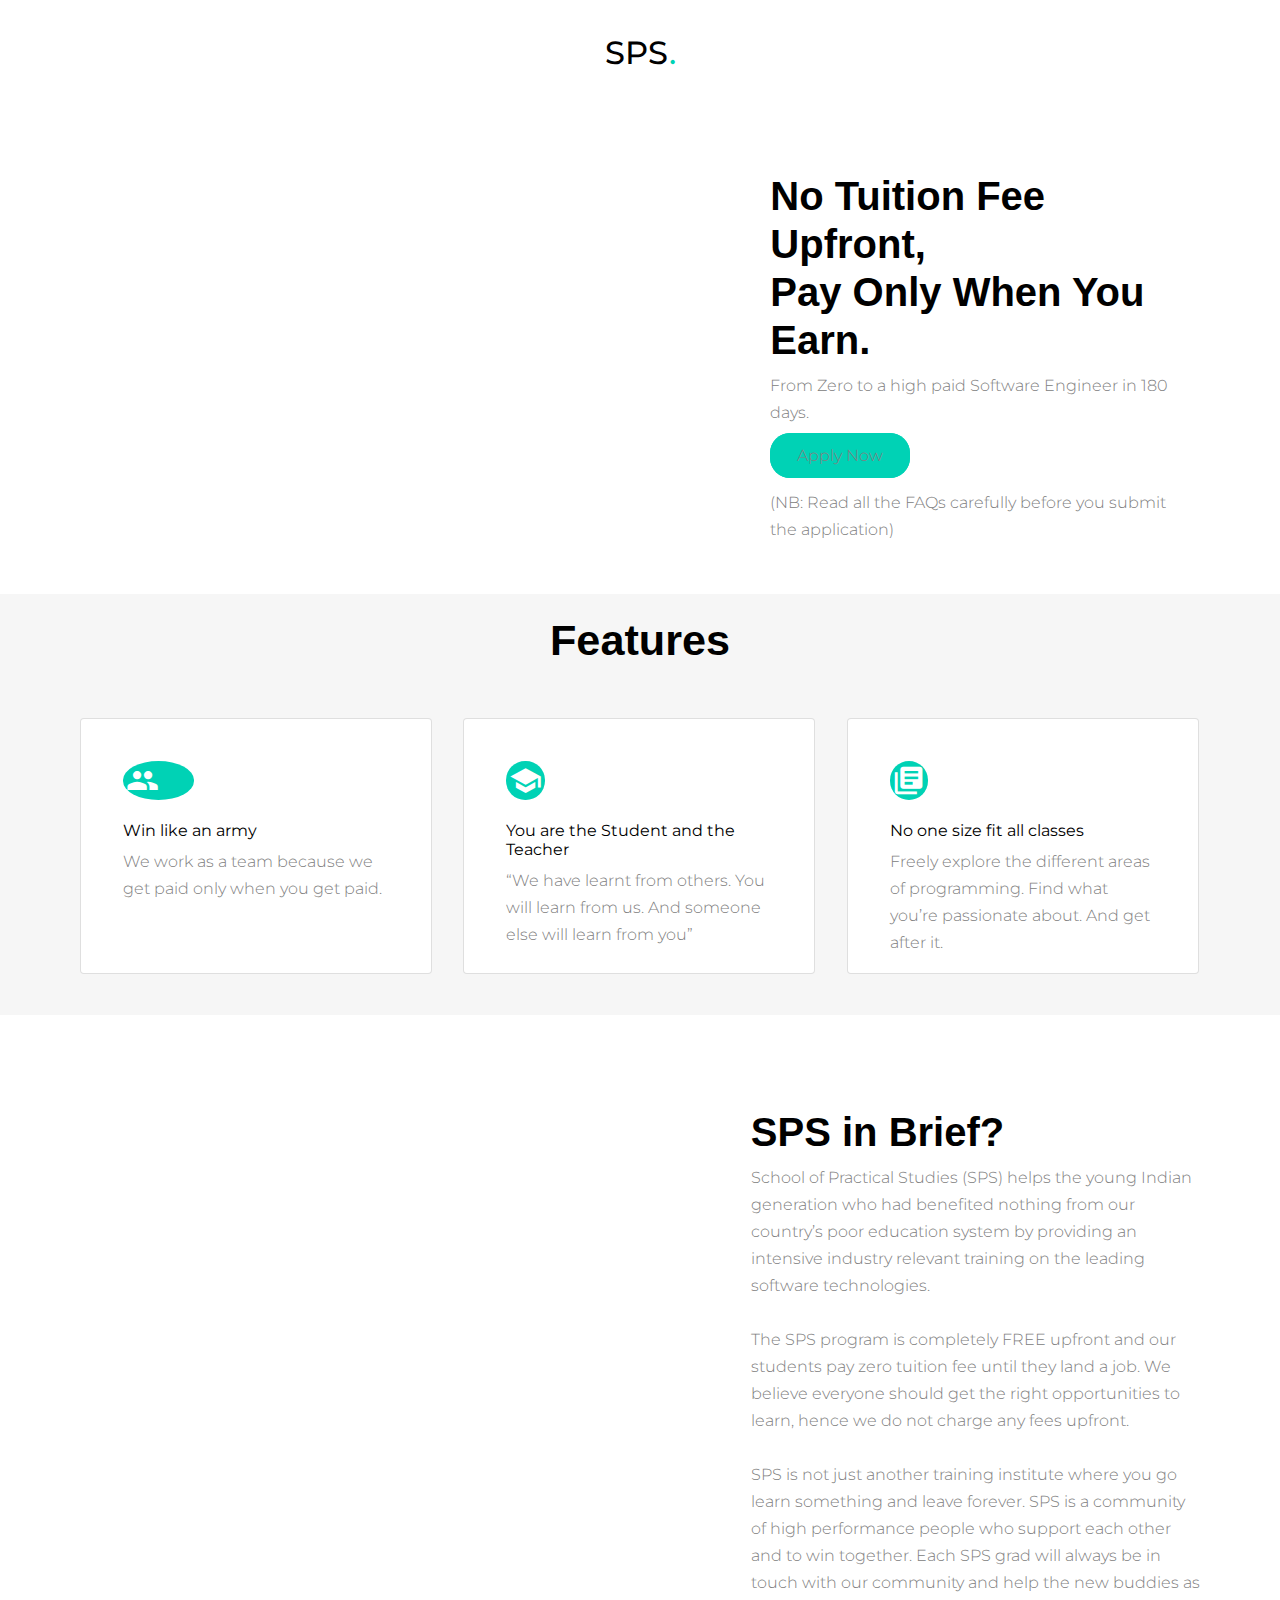
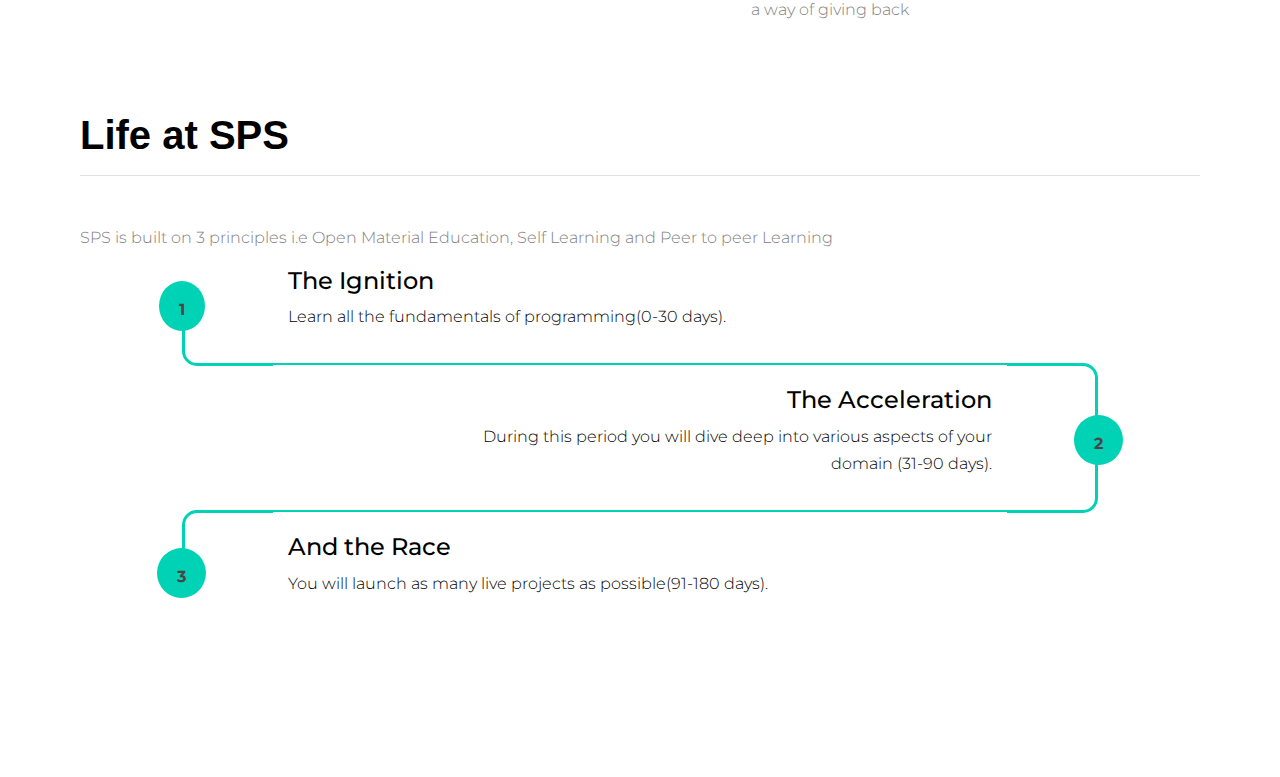
==== index.html @ afde2799 "fourth commit" ====
<!DOCTYPE html>
<html lang="en">

<head>
  <meta charset="UTF-8" />
  <meta http-equiv="X-UA-Compatible" content="IE=edge" />
  <meta name="viewport" content="width=device-width, initial-scale=1.0" />
  <title>Document</title>
  <!-- google font -->
  <link href="https://fonts.googleapis.com/icon?family=Material+Icons" rel="stylesheet" />
<!-- bootstrap 4 -->
<link rel="stylesheet" href="https://maxcdn.bootstrapcdn.com/bootstrap/4.0.0/css/bootstrap.min.css" integrity="sha384-Gn5384xqQ1aoWXA+058RXPxPg6fy4IWvTNh0E263XmFcJlSAwiGgFAW/dAiS6JXm" crossorigin="anonymous">
  <!-- bootstrap -->
  <link href="https://cdn.jsdelivr.net/npm/bootstrap@5.1.1/dist/css/bootstrap.min.css" rel="stylesheet"
    integrity="sha384-F3w7mX95PdgyTmZZMECAngseQB83DfGTowi0iMjiWaeVhAn4FJkqJByhZMI3AhiU" crossorigin="anonymous" />
  <!-- css -->
  <link rel="stylesheet" href="styles.css" />
</head>

<body>



  <div class="container">
    <div class="row first_section">

      <div class="col-12">
        <h2>SPS<span class="sps_span">.</span></h2>
      </div>
    </div>

    <div class="row">

      <div class="col-lg-7">
        <div class="video_frame">
          <iframe class="responsive-iframe" src="https://www.youtube.com/embed/I9QGnNvrmoY" title="YouTube video player" frameborder="0" allow="accelerometer; autoplay; clipboard-write; encrypted-media; gyroscope; picture-in-picture" allowfullscreen></iframe>
        </div>
         
      </div>
    
        <div class="col-lg-5 apply">
          <h1><b>No Tuition Fee Upfront,</b><br /><b>Pay Only When You Earn.</b></h1>
          <p>From Zero to a high paid Software Engineer in 180 days.</p>
          <a class="apply_button">Apply Now</a>
          <p class="bottomp">(NB: Read all the FAQs carefully before you
            submit the application)</p>
        </div>
    
    </div>


  </div>

  <!-- featuer-section -->
  <div id="featuer-section">

<div class="container">
<div class="row">

<div class="col-12">
  <h1 class="feature-head"><b>Features</b></h1>
</div>
</div>

<div class="row">

  <div class="col-md-6 col-lg-4 card-container">
    <div class="card">
      <div class="card-body">
        <div class="features-icon">
          <i class="material-icons"> groups</i>
            </div>
        <h6 class="card-subtitle mb-2 ">Win like an army</h6>
        <p class="card-text">We work as a team because we get paid only when you get paid.</p>
      
      </div>
    </div>
  </div>

  <div class="col-md-6 col-lg-4 card-container">
    <div class="card">
      <div class="card-body">
        <div class="features-icon">
          <i class="material-icons"> school</i>
            </div>
       
            <h6 class="card-subtitle mb-2 ">You are the Student and the Teacher</h6>
        <p class="card-text">“We have learnt from others. You will learn from us. And someone else will learn from you”</p>
      
      </div>
    </div>
  </div>

  <div class="col-md-6 col-lg-4 card-container">
    <div class="card">
      <div class="card-body">
        <div class="features-icon">
          <i class="material-icons"> library_books</i>
            </div>
            <h6 class="card-subtitle mb-2 ">No one size fit all classes</h6>
        <p class="card-text">Freely explore the different areas of programming. Find what you’re passionate about. And get after it.</p>
  
      </div>
    </div>
  </div>
  

</div>

</div>

  </div>



  <!-- feature big -->
  <div class="feature-big">
    <div class="container">
      <div class="row">

      <div class="col-lg-7">
       <div class="video_frame_2">
        <iframe class="responsive-iframe_2" src="https://www.youtube.com/embed/ckub1RSlhic" title="YouTube video player" frameborder="0" allow="accelerometer; autoplay; clipboard-write; encrypted-media; gyroscope; picture-in-picture" allowfullscreen></iframe>
       </div>
        </div>

        <div class="col-lg-5 ps-lg-5 ms-auto mt-md-5 sps_in_brief">
          <h1><b>SPS in Brief?</b></h1>
          <p>School of Practical Studies (SPS) helps the young Indian generation who had benefited nothing from our country’s poor education system by providing an intensive industry relevant training on the leading software technologies. <br><br>
          The SPS program is completely FREE upfront and our students pay zero tuition fee until they land a job. We believe everyone should get the right opportunities to learn, hence we do not charge any fees upfront. <br><br>
          SPS is not just another training institute where you go learn something and leave forever. SPS is a community of high performance people who support each other and to win together. Each SPS grad will always be in touch with our community and help the new buddies as a way of giving back</p>
        </div>
        <hr>
      </div>

      <div class="mt-3 row mb-3">
<div class="col-lg-12 pr-lg-12 me-auto mt-5 life_at_sps">
  <h1 class="pb-3 pt-2 border-bottom mb-5 text-black"><b> Life at SPS</b></h1>
  <p>SPS is built on 3 principles i.e Open Material Education, Self Learning and Peer to peer Learning</p>

  <!-- 
  Vertical Left and Right Timeline -->
 
<div class="container-fluid blue-bg">
  <div class="container">
   
    <!--first section-->
    <div class="row align-items-center how-it-works">
      <div class="col-2 text-center bottom">
        <div class="circle">1</div>
      </div>
      <div class="col-6">
        <h5 class="black-text">The Ignition</h5>
        <p>Learn all the fundamentals of programming(0-30 days).</p>
      </div>
    </div>
    <!--path between 1-2-->
    <div class="row timeline">
      <div class="col-2">
        <div class="corner top-right"></div>
      </div>
      <div class="col-8">
        <hr/>
      </div>
      <div class="col-2">
        <div class="corner left-bottom"></div>
      </div>
    </div>
    <!--second section-->
    <div class="row align-items-center justify-content-end how-it-works">
      <div class="col-6 text-right">
        <h5 class="black-text">The Acceleration</h5>
        <p>During this period you will dive deep into various aspects of your domain (31-90 days).

        </p>
      </div>
      <div class="col-2 text-center full">
        <div class="circle">2</div>
      </div>
    </div>
    <!--path between 2-3-->
    <div class="row timeline">
      <div class="col-2">
        <div class="corner right-bottom"></div>
      </div>
      <div class="col-8">
        <hr/>
      </div>
      <div class="col-2">
        <div class="corner top-left"></div>
      </div>
    </div>
    <!--third section-->
    <div class="row align-items-center how-it-works">
      <div class="col-2 text-center top">
        <div class="circle">3</div>
      </div>
      <div class="col-6">
        <h5 class="black-text">And the Race </h5>
        <p>You will launch as many live projects as possible(91-180 days).</p>
      </div>
    </div>
  </div>
</div>
 
</div>
      </div>



    </div>

  </div>

<!-- bootstrap 4 -->
<script src="https://code.jquery.com/jquery-3.2.1.slim.min.js" integrity="sha384-KJ3o2DKtIkvYIK3UENzmM7KCkRr/rE9/Qpg6aAZGJwFDMVNA/GpGFF93hXpG5KkN" crossorigin="anonymous"></script>
<script src="https://cdnjs.cloudflare.com/ajax/libs/popper.js/1.12.9/umd/popper.min.js" integrity="sha384-ApNbgh9B+Y1QKtv3Rn7W3mgPxhU9K/ScQsAP7hUibX39j7fakFPskvXusvfa0b4Q" crossorigin="anonymous"></script>
<script src="https://maxcdn.bootstrapcdn.com/bootstrap/4.0.0/js/bootstrap.min.js" integrity="sha384-JZR6Spejh4U02d8jOt6vLEHfe/JQGiRRSQQxSfFWpi1MquVdAyjUar5+76PVCmYl" crossorigin="anonymous"></script>
<!-- bootstrap 5 -->
  <script src="https://cdn.jsdelivr.net/npm/@popperjs/core@2.9.3/dist/umd/popper.min.js"
    integrity="sha384-W8fXfP3gkOKtndU4JGtKDvXbO53Wy8SZCQHczT5FMiiqmQfUpWbYdTil/SxwZgAN"
    crossorigin="anonymous"></script>
  <script src="https://cdn.jsdelivr.net/npm/bootstrap@5.1.1/dist/js/bootstrap.min.js"
    integrity="sha384-skAcpIdS7UcVUC05LJ9Dxay8AXcDYfBJqt1CJ85S/CFujBsIzCIv+l9liuYLaMQ/"
    crossorigin="anonymous"></script>

<script src="index.js"></script>

</body>

</html>
---- styles.css ----
@import url('https://fonts.googleapis.com/css2?family=Montserrat:wght@300;900&display=swap');

*{
    /* removing default margin and padding */
    margin: 0%;
    padding: 0%;
    /* The CSS box-sizing property allows us to include the padding and border in an element's total width and height */
    box-sizing: border-box; 
}
body {
    line-height: 1.7;
    color: gray;
    font-weight: 300;
    font-size: 1rem;
    font-family: 'Montserrat', sans-serif;
    text-align: center;
  line-height: 27px;
  
}

h1{
   color: #000000;
  font-family: 'Montserrat 900', sans-serif;
  line-height: 48px;
  size: 40px;
}
h2{
    color: #000000;
}

.btn {
    font-size: 16px;
    border-radius: 30px;
    padding: 10px 30px;
}

.container {
    width: 100%;
    padding-right: 10px;
    padding-left: 10px;
    margin-right: auto;
    margin-left: auto;
  
}
.row{
    display: flex;
    flex-wrap: wrap;
   
}

/* firstsection */

.first_section{
    margin-top: 3%;
   
}
.sps_span{
    color: #00d2b5;
}

/* second section */
.video_frame{
    position: relative;
    overflow: hidden;
    width: 100%;
    padding-top: 52%;
    margin-top: 7%;
}

.responsive-iframe {
    position: absolute;
    top: 0;
    left: 0;
    bottom: 0;
    right: 0;
    width: 100%;
    height: 100%;
  }




@media (max-width:974px){
  
    .apply{
        text-align: center;
        margin-top: 10%;
    }
    h1{
        font-size: 2.7rem;
    }
}





.apply{

    text-align: left;
padding: 3%;
margin-top: 5%;
}

.apply_button{
   
    background: #00d2b5;
    border-radius: 20px;
    padding: 12px 26px;
text-decoration: none;
   color: white;
   border-color: #00d2b5;
   border: 1px solid #00d2b5;
  
}
.apply_button:hover{
    background: white;
    color: black;
}

.bottomp{
    margin-top: 5%;
}


/* featuer-section */
#featuer-section{
background-color: #f6f6f6;
}
.feature-head{
    margin-top: 2%;
    font-size: 2.7rem;
}

.card-container{
    background-color: #f6f6f6;
   text-align: left;
   margin-top: 4%;
   margin-bottom: 3.5%;

}
.card{
    width: 22rem;
    height: 16rem;
  
}
.card:hover{
    background-color: #00d2b5;
    
}
.card:hover .features-icon i{
    background-color: #ffff;
    color: #00d2b5;
}

.card-body{
    display: flex;
    flex-direction: column;
  padding: 12%;
 
}

.features-icon{


}

.card-body h6{
margin-top: 6%;
color: black;
size: 16px;
line-height: 19px;
font-weight: 500;
font-weight: normal;

}
.features-icon i{

    background-color: #00d2b5;
    color: #ffff;
    }
   

    .material-icons{
        font-size: 33px;
        border-radius: 50%;
        padding: 1%;
    }

    @media (max-width:750px){
.card{
    width: 100%;
}
    }

    /* feature big  */
.video_frame_2{
    position: relative;
    overflow: hidden;
    width: 100%;
    padding-top: 52%;
    margin-top: 8%;
}
.responsive-iframe_2{
    position: absolute;
    top: 0;
    left: 0;
    bottom: 0;
    right: 0;
    width: 100%;
    height: 100%;
}

.sps_in_brief{
    text-align: left;
  
}

.sps_in_brief h1{
    margin-top: 10%;
}

.life_at_sps{
    text-align: left;
  
}
 


/* Vertical Left and Right Timeline */



.blue-bg {

  color: #000000;
  height: 100%;
}
.blue-bg hr{
    color: #00d2b5;
}


.circle {
  font-weight: bold;
  padding: 15px 20px;
  border-radius: 50%;
  background-color:  #00d2b5;
  color: #4D4545;
  max-height: 50px;
  z-index: 2;
}

.how-it-works.row {
  display: flex;
}
.how-it-works.row .col-2 {
  display: inline-flex;
  align-self: stretch;
  align-items: center;
  justify-content: center;
}
.how-it-works.row .col-2::after {
  content: "";
  position: absolute;
  border-left:  3px solid #00d2b5;
  z-index: 1;
}
.how-it-works.row .col-2.bottom::after {
  height: 50%;
  left: 50%;
  top: 50%;
}
.how-it-works.row .col-2.full::after {
  height: 100%;
  left: calc(50% - 3px);
}
.how-it-works.row .col-2.top::after {
  height: 50%;
  left: 50%;
  top: 0;
}

.timeline div {
  padding: 0;
  height: 40px;
}
.timeline hr {
  border-top: 2px solid #00d2b5;
  margin: 0;
  top: 17px;
  position: relative;
  opacity: 1;
}
.timeline .col-2 {
  display: flex;
  overflow: hidden;
}
.timeline .corner {
  border:3px solid #00d2b5;
  width: 100%;
  position: relative;
  border-radius: 15px;
}
.timeline .top-right {
  left: 50%;
  top: -50%;
}
.timeline .left-bottom {
  left: -50%;
  top: calc(50% - 3px);
}
.timeline .top-left {
  left: -50%;
  top: -50%;
}
.timeline .right-bottom {
  left: 50%;
  top: calc(50% - 3px);
}

.black-text{
    color: black !important;
font-size: 1.5rem;
}
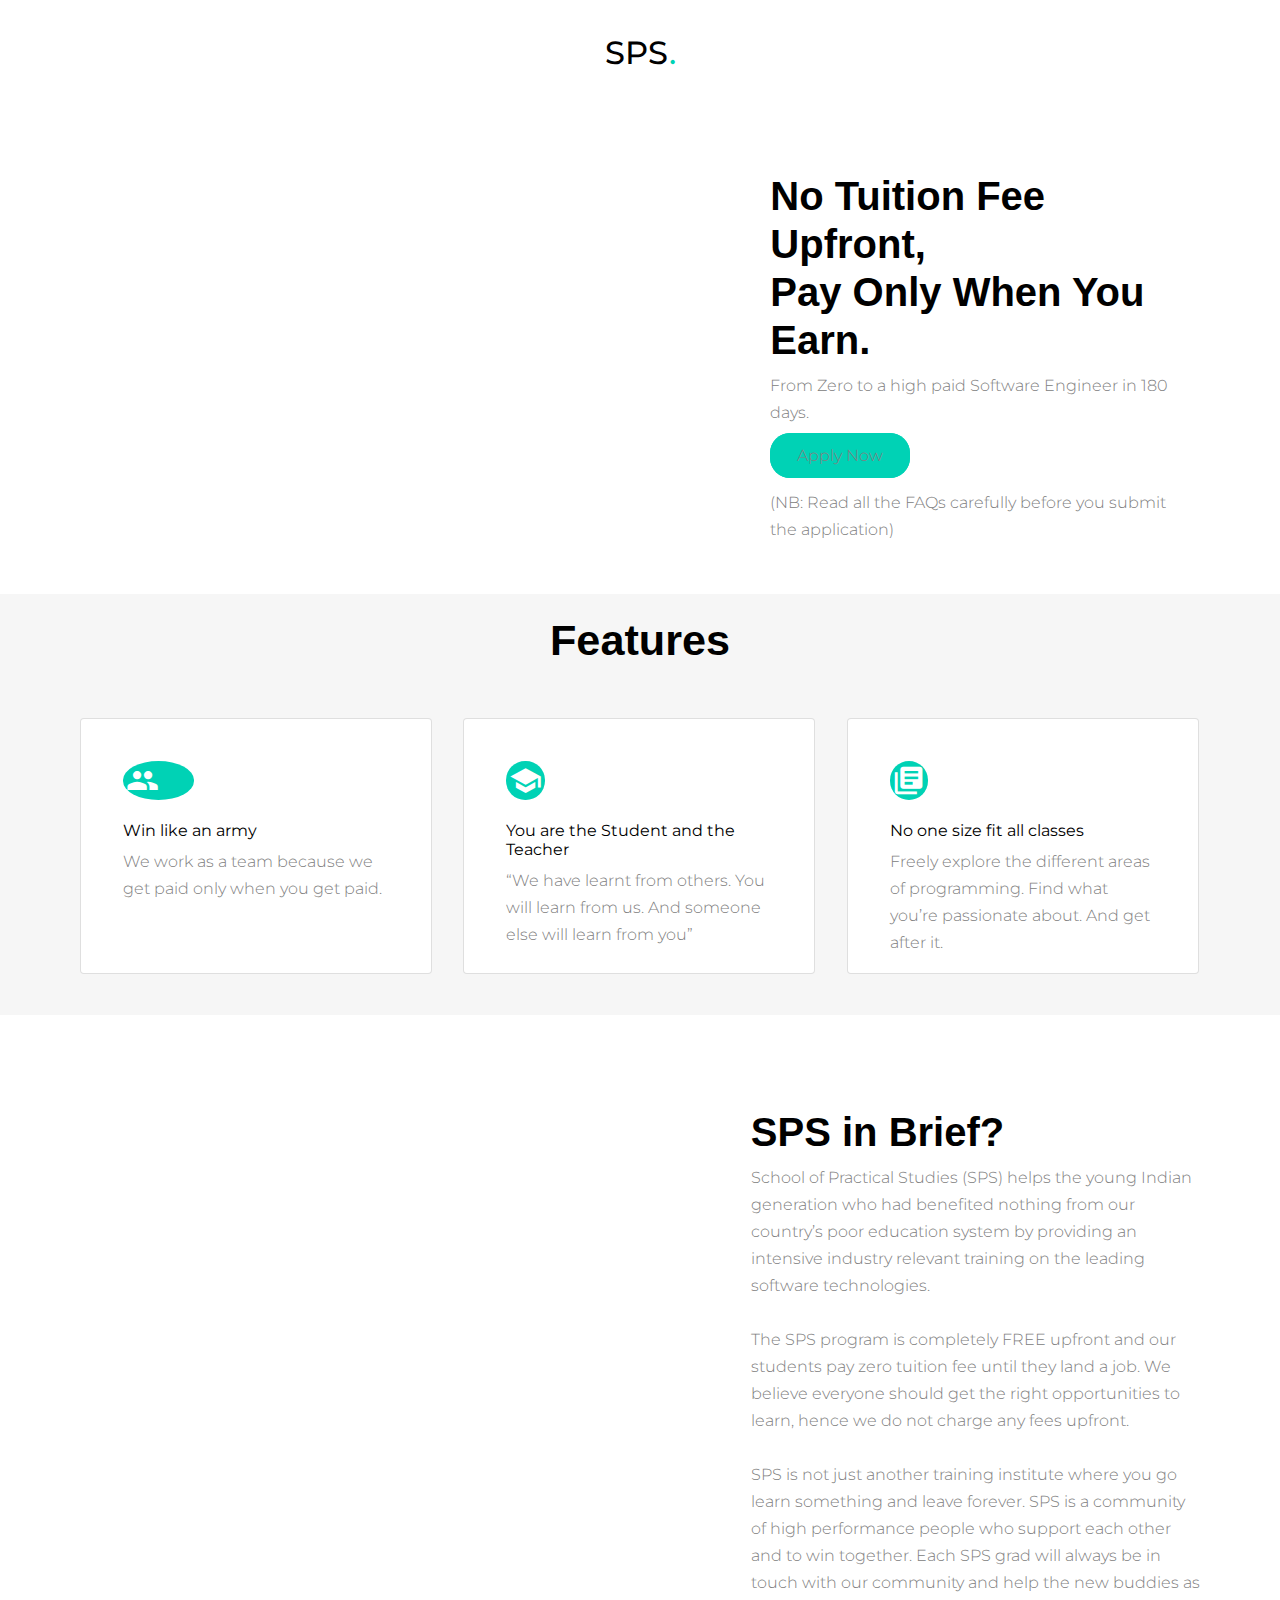
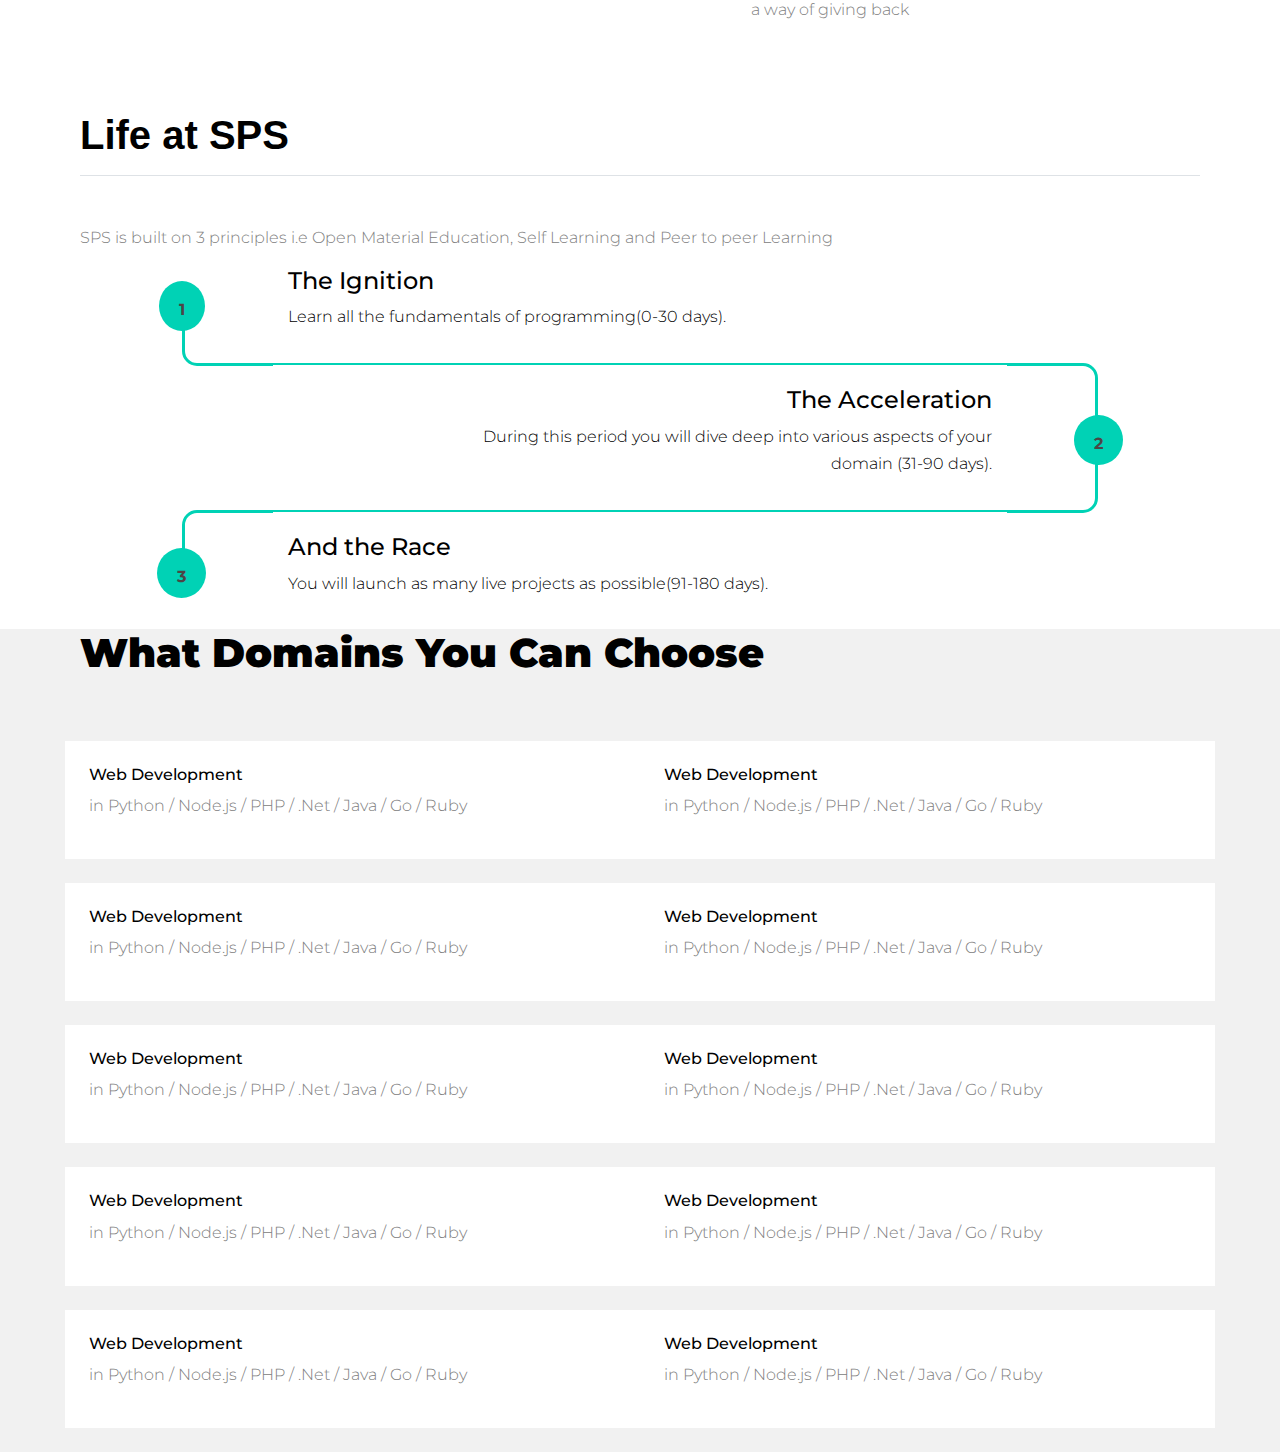
==== commit f0e4c063: "domain session" ====
--- a/index.html
+++ b/index.html
@@ -212,6 +212,93 @@
 
   </div>
 
+  <!-- domain -->
+  <section id="domain">
+    <div class="container">
+<div class="row mb-5">
+  <div class="col-12 text-center">
+    <h2 class="section-title mb-3 text-left">What Domains You Can Choose</h2>
+  </div>
+</div>
+<div class="row">
+  <div class="col-md-6 col-lg-6 mb-4 mb-lg-4 me-4 ms-2  domain_text_container">
+    <div class="text_in_domain">
+      <h6>Web Development</h6>
+      <p>in Python / Node.js / PHP / .Net / Java / Go / Ruby</p>
+    </div>
+  </div>
+  <div class="col-md-6 col-lg-6 mb-4 mb-lg-4   domain_text_container">
+    <div class="text_in_domain">
+      <h6>Web Development</h6>
+      <p>in Python / Node.js / PHP / .Net / Java / Go / Ruby</p>
+    </div>
+  </div>
+</div>
+
+<div class="row">
+  <div class="col-md-6 col-lg-6 mb-4 mb-lg-4 me-4 ms-2  domain_text_container">
+    <div class="text_in_domain">
+      <h6>Web Development</h6>
+      <p>in Python / Node.js / PHP / .Net / Java / Go / Ruby</p>
+    </div>
+  </div>
+  <div class="col-md-6 col-lg-6 mb-4 mb-lg-4   domain_text_container">
+    <div class="text_in_domain">
+      <h6>Web Development</h6>
+      <p>in Python / Node.js / PHP / .Net / Java / Go / Ruby</p>
+    </div>
+  </div>
+</div>
+
+<div class="row">
+  <div class="col-md-6 col-lg-6 mb-4 mb-lg-4 me-4 ms-2  domain_text_container">
+    <div class="text_in_domain">
+      <h6>Web Development</h6>
+      <p>in Python / Node.js / PHP / .Net / Java / Go / Ruby</p>
+    </div>
+  </div>
+  <div class="col-md-6 col-lg-6 mb-4 mb-lg-4   domain_text_container">
+    <div class="text_in_domain">
+      <h6>Web Development</h6>
+      <p>in Python / Node.js / PHP / .Net / Java / Go / Ruby</p>
+    </div>
+  </div>
+</div>
+
+<div class="row">
+  <div class="col-md-6 col-lg-6 mb-4 mb-lg-4 me-4 ms-2  domain_text_container">
+    <div class="text_in_domain">
+      <h6>Web Development</h6>
+      <p>in Python / Node.js / PHP / .Net / Java / Go / Ruby</p>
+    </div>
+  </div>
+  <div class="col-md-6 col-lg-6 mb-4 mb-lg-4   domain_text_container">
+    <div class="text_in_domain">
+      <h6>Web Development</h6>
+      <p>in Python / Node.js / PHP / .Net / Java / Go / Ruby</p>
+    </div>
+  </div>
+</div>
+
+<div class="row">
+  <div class="col-md-6 col-lg-6 mb-4 mb-lg-4 me-4 ms-2  domain_text_container">
+    <div class="text_in_domain">
+      <h6>Web Development</h6>
+      <p>in Python / Node.js / PHP / .Net / Java / Go / Ruby</p>
+    </div>
+  </div>
+  <div class="col-md-6 col-lg-6 mb-4 mb-lg-4   domain_text_container">
+    <div class="text_in_domain">
+      <h6>Web Development</h6>
+      <p>in Python / Node.js / PHP / .Net / Java / Go / Ruby</p>
+    </div>
+  </div>
+</div>
+
+    </div>
+
+  </section>
+
 <!-- bootstrap 4 -->
 <script src="https://code.jquery.com/jquery-3.2.1.slim.min.js" integrity="sha384-KJ3o2DKtIkvYIK3UENzmM7KCkRr/rE9/Qpg6aAZGJwFDMVNA/GpGFF93hXpG5KkN" crossorigin="anonymous"></script>
 <script src="https://cdnjs.cloudflare.com/ajax/libs/popper.js/1.12.9/umd/popper.min.js" integrity="sha384-ApNbgh9B+Y1QKtv3Rn7W3mgPxhU9K/ScQsAP7hUibX39j7fakFPskvXusvfa0b4Q" crossorigin="anonymous"></script>
--- a/styles.css
+++ b/styles.css
@@ -144,10 +144,12 @@
 .card{
     width: 22rem;
     height: 16rem;
+    transition: all 300ms ease-in-out;
   
 }
 .card:hover{
     background-color: #00d2b5;
+    transform: translateY(-10px);
     
 }
 .card:hover .features-icon i{
@@ -324,4 +326,41 @@
 .black-text{
     color: black !important;
 font-size: 1.5rem;
-}+}
+
+/* domain */
+#domain{
+  background-color: rgb(241, 241, 241);
+}
+.text-center {
+  text-align: center!important;
+}
+.text-left {
+  text-align: left!important;
+}
+
+.section-title {
+  color: #000;
+  font-size: 40px;
+  font-weight: 900;
+}
+.text_in_domain{
+ 
+  text-align: left;
+
+}
+.text_in_domain h6{
+  color: #000;
+}
+
+.domain_text_container{
+ background-color: #fff;
+  padding: 24px;
+  margin-bottom: 1rem;
+  transition: all 300ms ease-in-out;
+  width: 45%;
+}
+.domain_text_container:hover{
+  transform: translateY(-10px);
+  background-color: #00d2b5;
+}
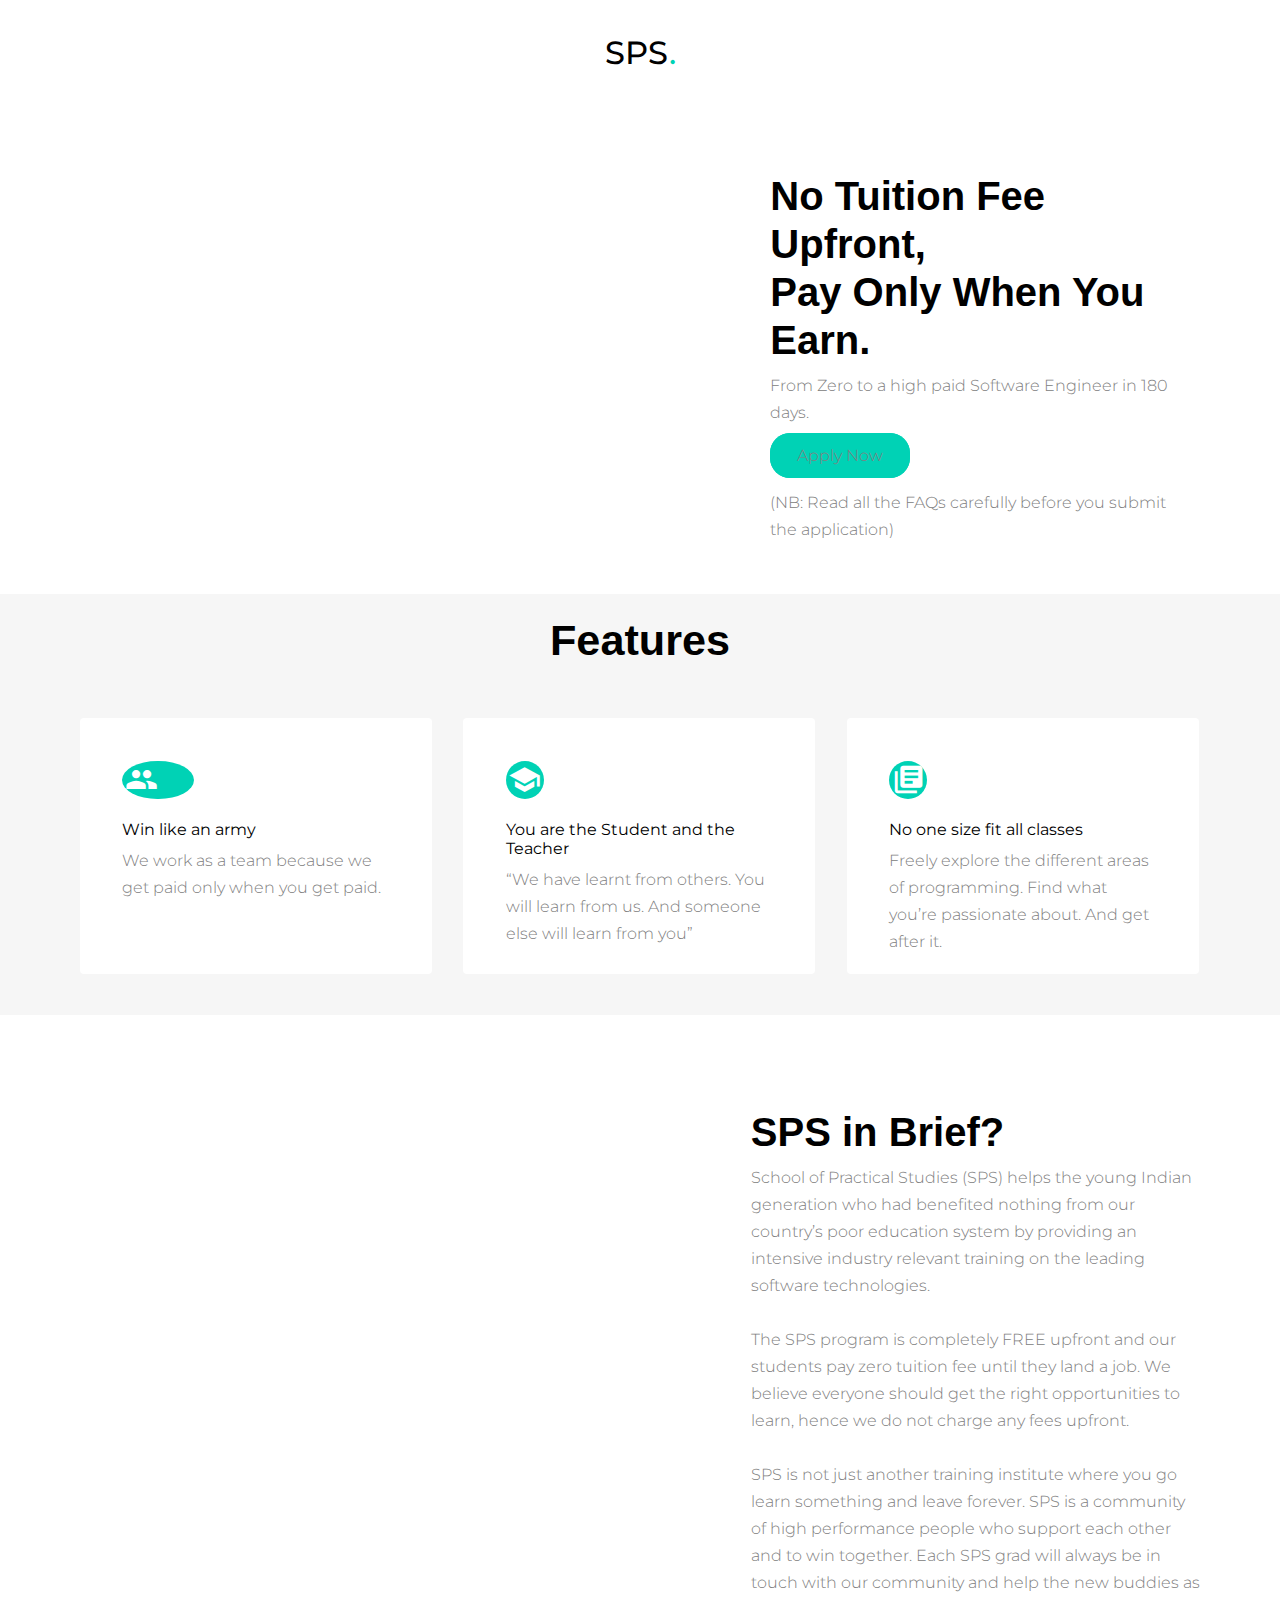
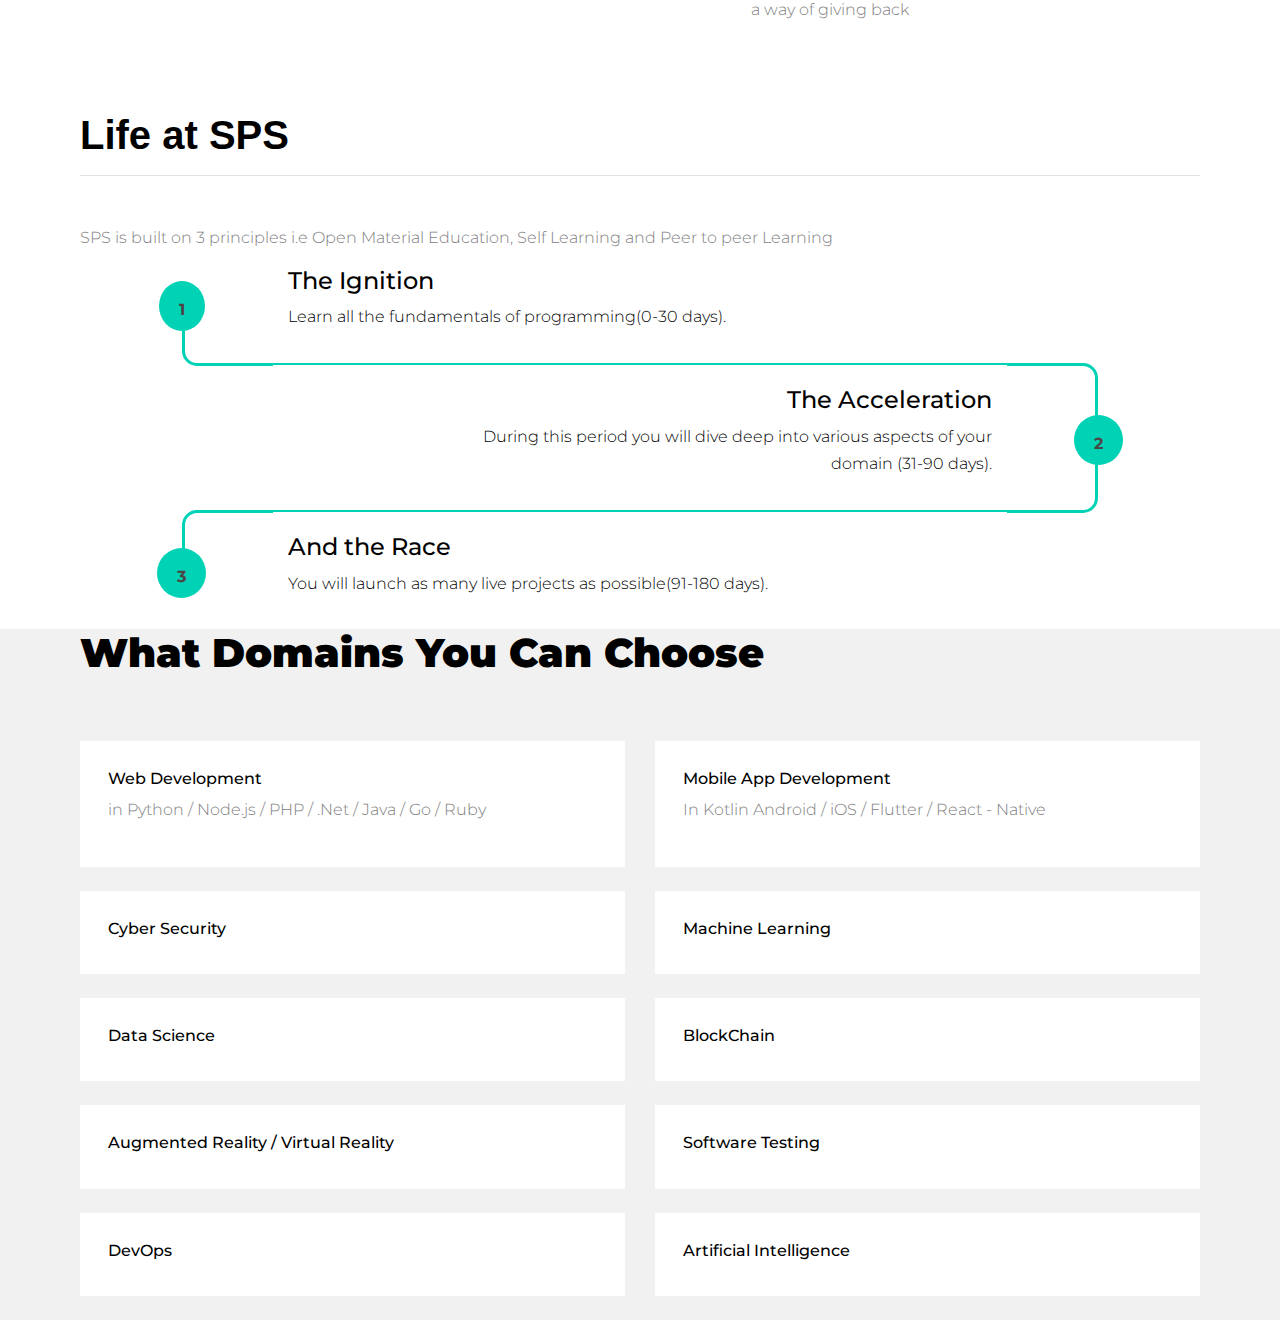
==== commit 2748c12b: "domain session commit2" ====
--- a/index.html
+++ b/index.html
@@ -221,78 +221,98 @@
   </div>
 </div>
 <div class="row">
-  <div class="col-md-6 col-lg-6 mb-4 mb-lg-4 me-4 ms-2  domain_text_container">
+  <div class="col-md-6 col-lg-6 mb-4 mb-lg-4">
+  <div class="domain_text_container me-1">
     <div class="text_in_domain">
       <h6>Web Development</h6>
       <p>in Python / Node.js / PHP / .Net / Java / Go / Ruby</p>
     </div>
   </div>
-  <div class="col-md-6 col-lg-6 mb-4 mb-lg-4   domain_text_container">
-    <div class="text_in_domain">
-      <h6>Web Development</h6>
-      <p>in Python / Node.js / PHP / .Net / Java / Go / Ruby</p>
-    </div>
-  </div>
-</div>
-
-<div class="row">
-  <div class="col-md-6 col-lg-6 mb-4 mb-lg-4 me-4 ms-2  domain_text_container">
-    <div class="text_in_domain">
-      <h6>Web Development</h6>
-      <p>in Python / Node.js / PHP / .Net / Java / Go / Ruby</p>
-    </div>
-  </div>
-  <div class="col-md-6 col-lg-6 mb-4 mb-lg-4   domain_text_container">
-    <div class="text_in_domain">
-      <h6>Web Development</h6>
-      <p>in Python / Node.js / PHP / .Net / Java / Go / Ruby</p>
-    </div>
-  </div>
-</div>
-
-<div class="row">
-  <div class="col-md-6 col-lg-6 mb-4 mb-lg-4 me-4 ms-2  domain_text_container">
-    <div class="text_in_domain">
-      <h6>Web Development</h6>
-      <p>in Python / Node.js / PHP / .Net / Java / Go / Ruby</p>
-    </div>
-  </div>
-  <div class="col-md-6 col-lg-6 mb-4 mb-lg-4   domain_text_container">
-    <div class="text_in_domain">
-      <h6>Web Development</h6>
-      <p>in Python / Node.js / PHP / .Net / Java / Go / Ruby</p>
-    </div>
-  </div>
-</div>
-
-<div class="row">
-  <div class="col-md-6 col-lg-6 mb-4 mb-lg-4 me-4 ms-2  domain_text_container">
-    <div class="text_in_domain">
-      <h6>Web Development</h6>
-      <p>in Python / Node.js / PHP / .Net / Java / Go / Ruby</p>
-    </div>
-  </div>
-  <div class="col-md-6 col-lg-6 mb-4 mb-lg-4   domain_text_container">
-    <div class="text_in_domain">
-      <h6>Web Development</h6>
-      <p>in Python / Node.js / PHP / .Net / Java / Go / Ruby</p>
-    </div>
-  </div>
-</div>
-
-<div class="row">
-  <div class="col-md-6 col-lg-6 mb-4 mb-lg-4 me-4 ms-2  domain_text_container">
-    <div class="text_in_domain">
-      <h6>Web Development</h6>
-      <p>in Python / Node.js / PHP / .Net / Java / Go / Ruby</p>
-    </div>
-  </div>
-  <div class="col-md-6 col-lg-6 mb-4 mb-lg-4   domain_text_container">
-    <div class="text_in_domain">
-      <h6>Web Development</h6>
-      <p>in Python / Node.js / PHP / .Net / Java / Go / Ruby</p>
-    </div>
-  </div>
+</div>
+<div class="col-md-6 col-lg-6 mb-4 mb-lg-4">
+  <div class="domain_text_container me-1">
+    <div class="text_in_domain">
+      <h6>Mobile App Development</h6>
+      <p>In Kotlin Android / iOS / Flutter / React - Native</p>
+    </div>
+  </div>
+</div>
+</div>
+
+<div class="row">
+  <div class="col-md-6 col-lg-6 mb-4 mb-lg-4">
+  <div class="domain_text_container me-1">
+    <div class="text_in_domain">
+      <h6>Cyber Security</h6>
+     
+    </div>
+  </div>
+</div>
+<div class="col-md-6 col-lg-6 mb-4 mb-lg-4">
+  <div class="domain_text_container me-1">
+    <div class="text_in_domain">
+      <h6>Machine Learning</h6>
+     
+    </div>
+  </div>
+</div>
+</div>
+
+<div class="row">
+  <div class="col-md-6 col-lg-6 mb-4 mb-lg-4">
+  <div class="domain_text_container me-1">
+    <div class="text_in_domain">
+      <h6>Data Science</h6>
+     
+    </div>
+  </div>
+</div>
+<div class="col-md-6 col-lg-6 mb-4 mb-lg-4">
+  <div class="domain_text_container me-1">
+    <div class="text_in_domain">
+      <h6>BlockChain</h6>
+      
+    </div>
+  </div>
+</div>
+</div>
+
+<div class="row">
+  <div class="col-md-6 col-lg-6 mb-4 mb-lg-4">
+  <div class="domain_text_container me-1">
+    <div class="text_in_domain">
+      <h6>Augmented Reality / Virtual Reality</h6>
+     
+    </div>
+  </div>
+</div>
+<div class="col-md-6 col-lg-6 mb-4 mb-lg-4">
+  <div class="domain_text_container me-1">
+    <div class="text_in_domain">
+      <h6>Software Testing</h6>
+     
+    </div>
+  </div>
+</div>
+</div>
+
+<div class="row">
+  <div class="col-md-6 col-lg-6 mb-4 mb-lg-4">
+  <div class="domain_text_container me-1">
+    <div class="text_in_domain">
+      <h6>DevOps</h6>
+     
+    </div>
+  </div>
+</div>
+<div class="col-md-6 col-lg-6 mb-4 mb-lg-4">
+  <div class="domain_text_container me-1">
+    <div class="text_in_domain">
+      <h6>Artificial Intelligence</h6>
+    
+    </div>
+  </div>
+</div>
 </div>
 
     </div>
--- a/styles.css
+++ b/styles.css
@@ -145,6 +145,7 @@
     width: 22rem;
     height: 16rem;
     transition: all 300ms ease-in-out;
+    border: none;
   
 }
 .card:hover{
@@ -355,11 +356,13 @@
 
 .domain_text_container{
  background-color: #fff;
-  padding: 24px;
-  margin-bottom: 1rem;
+  padding: 28px;
+  /* margin-bottom: 1rem; */
   transition: all 300ms ease-in-out;
-  width: 45%;
-}
+
+
+}
+ 
 .domain_text_container:hover{
   transform: translateY(-10px);
   background-color: #00d2b5;
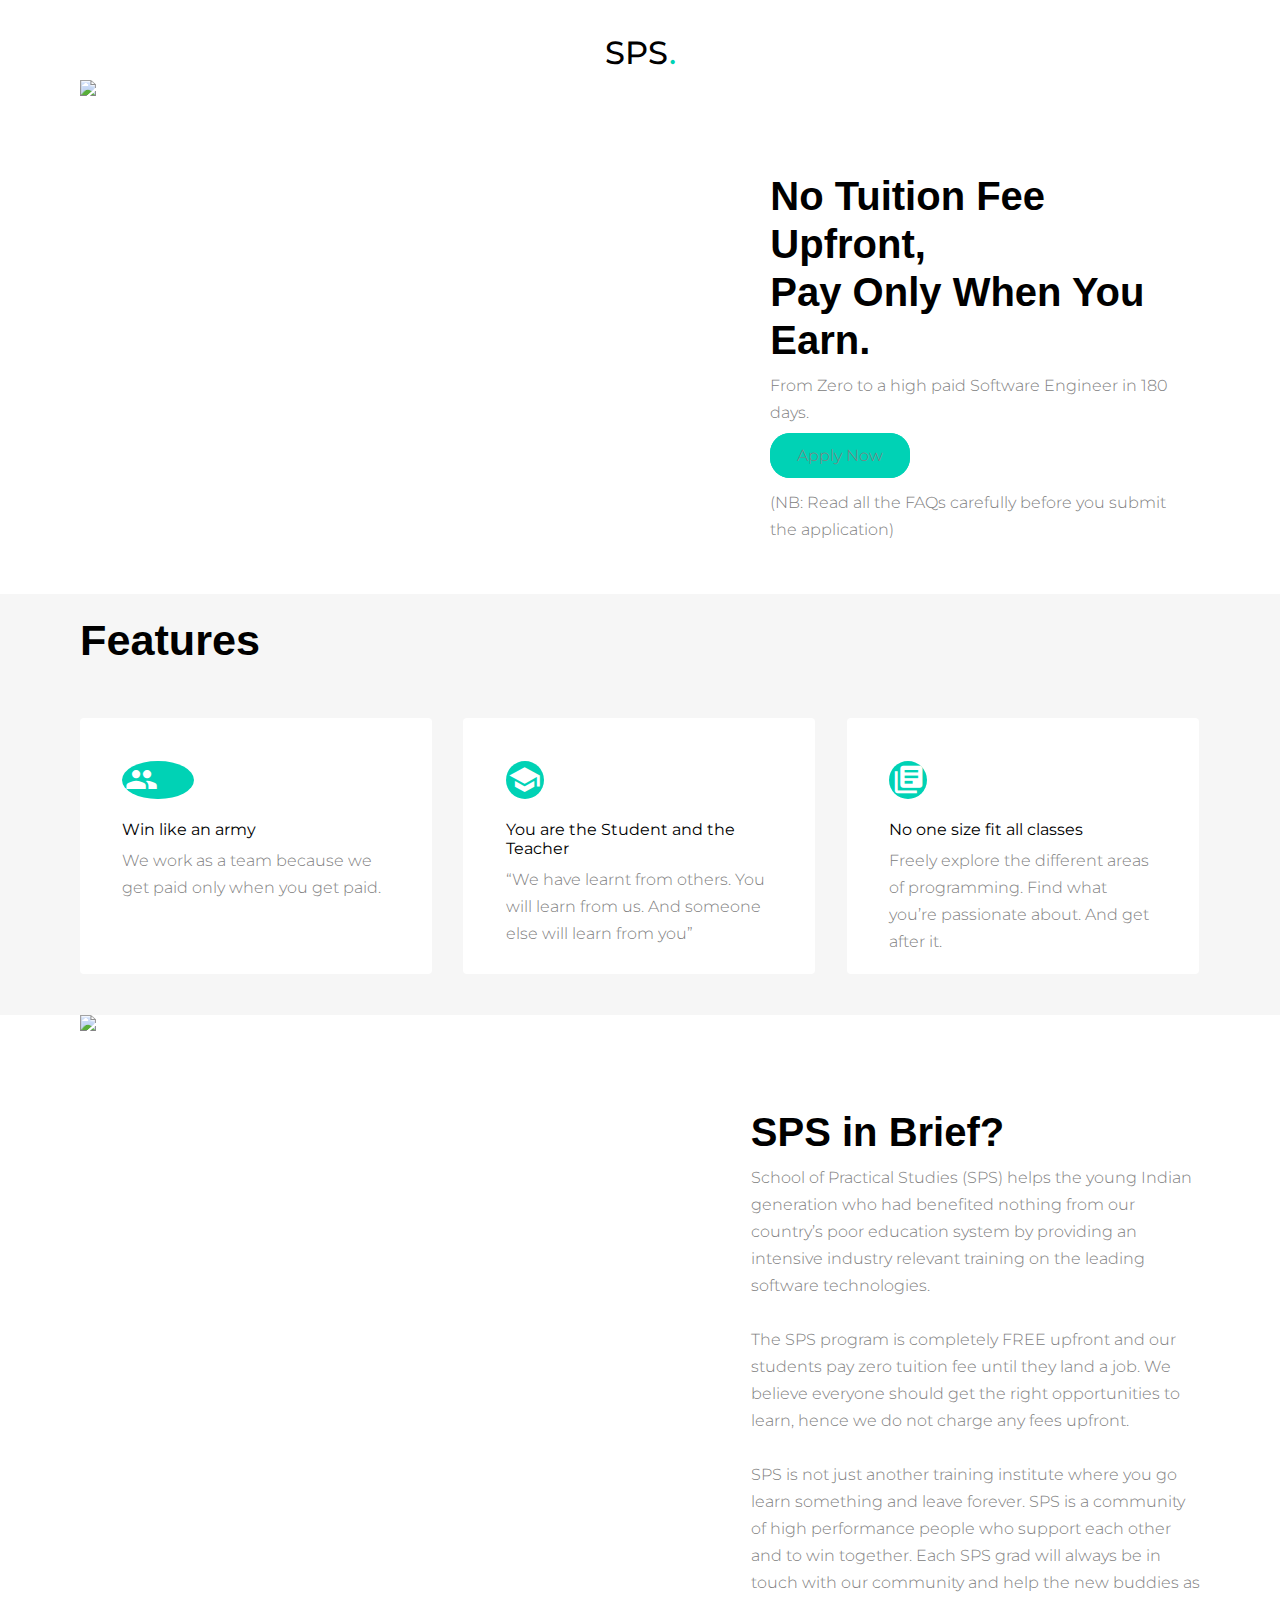
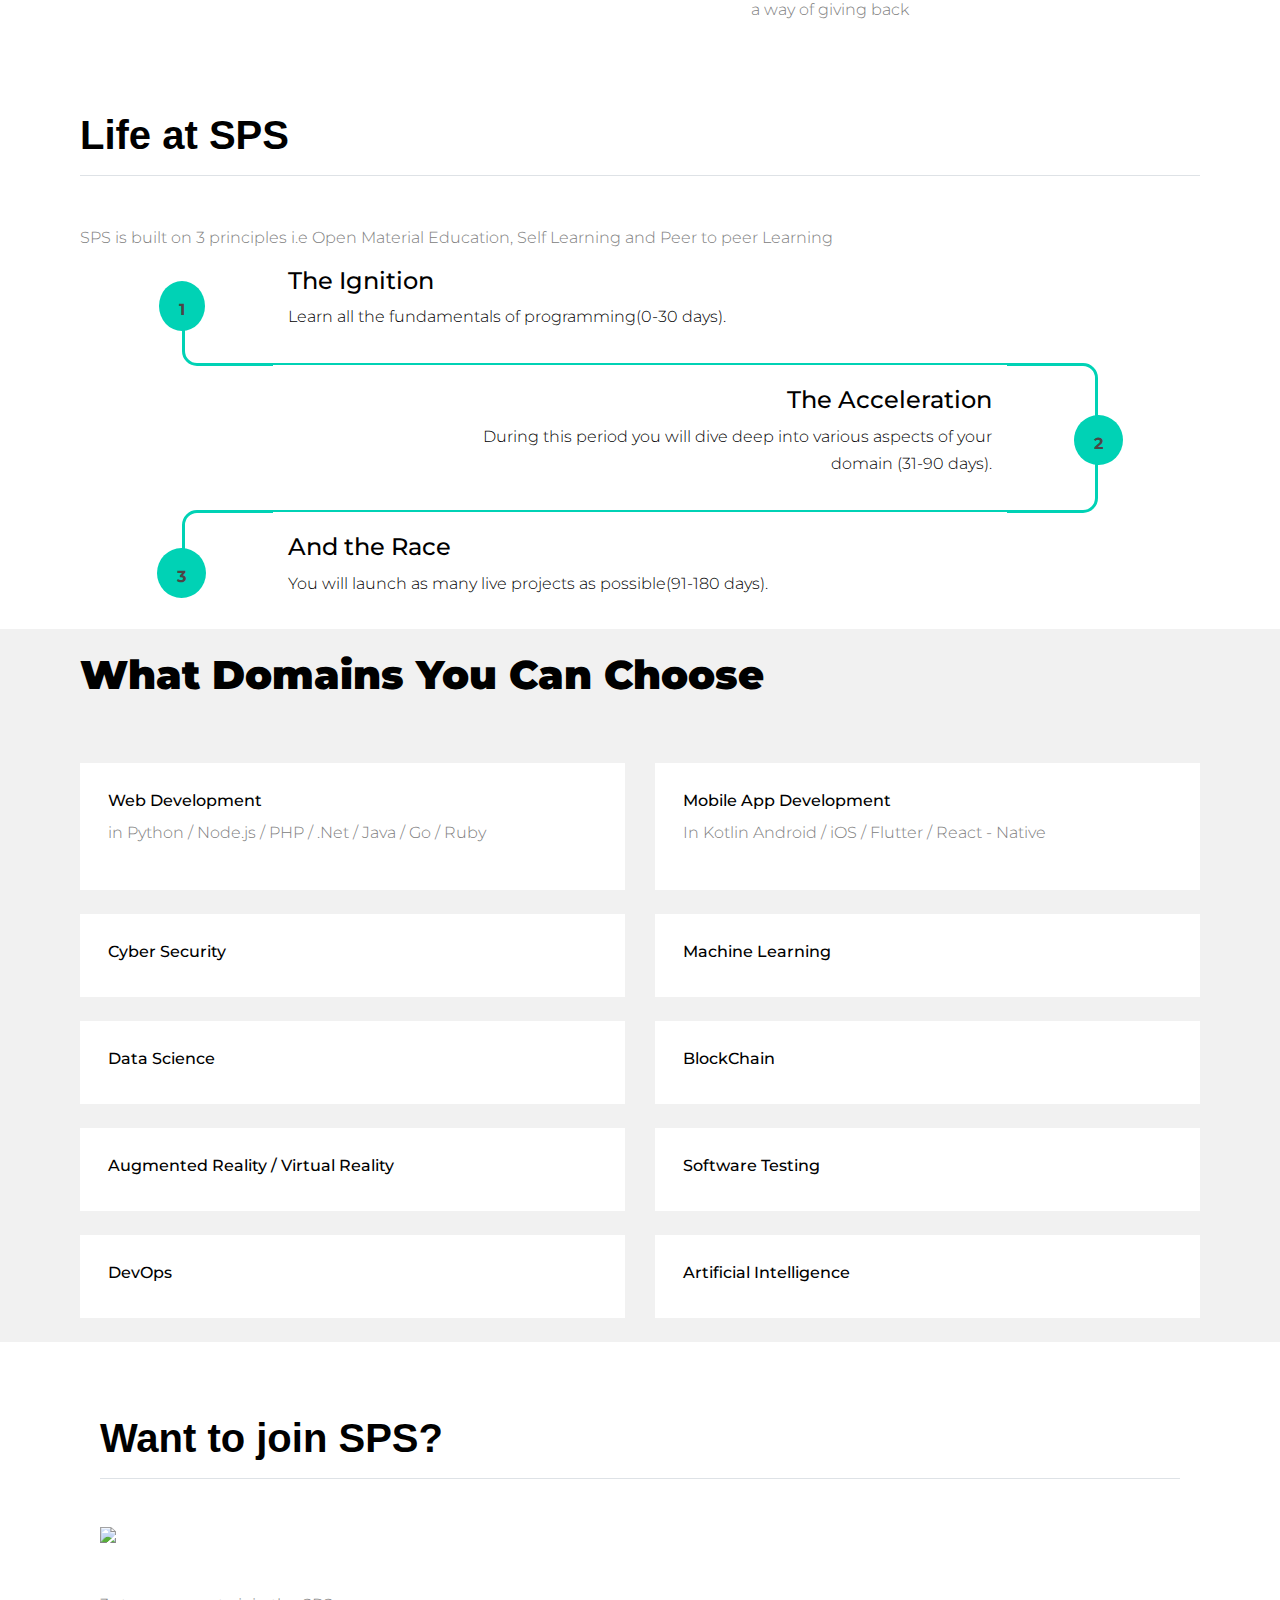
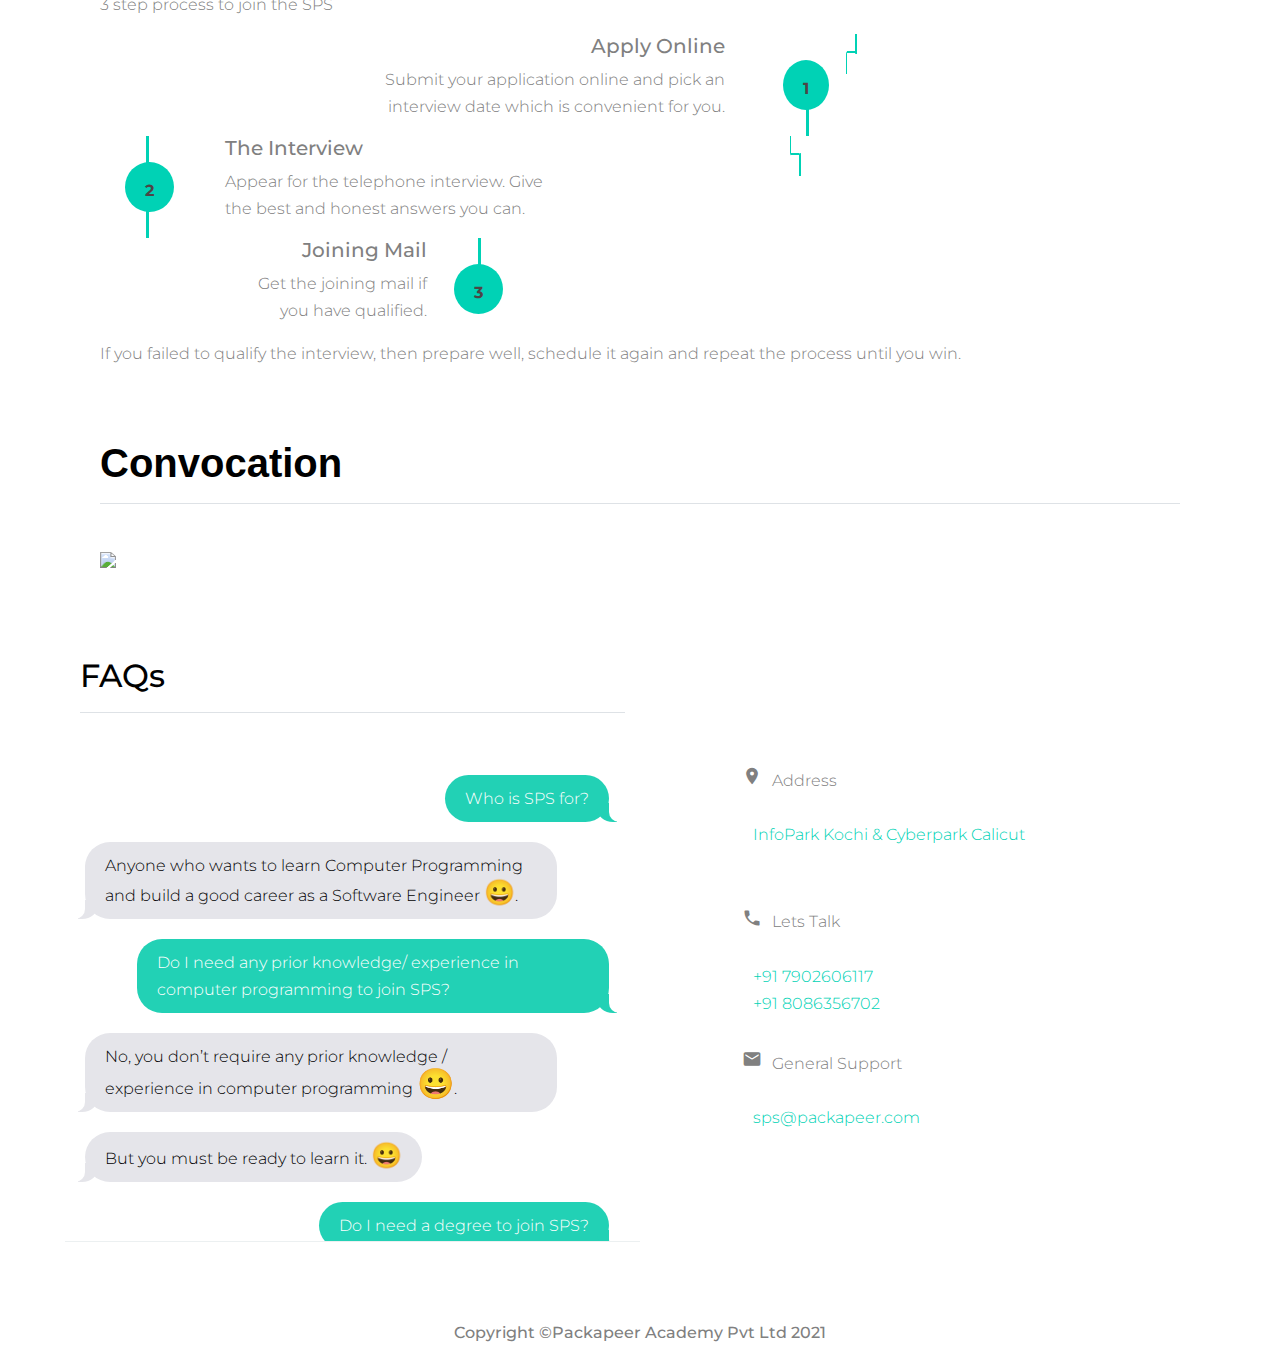
==== commit b9937e56: "final web design" ====
--- a/index.html
+++ b/index.html
@@ -6,6 +6,8 @@
   <meta http-equiv="X-UA-Compatible" content="IE=edge" />
   <meta name="viewport" content="width=device-width, initial-scale=1.0" />
   <title>Document</title>
+  <!-- logo -->
+  <script defer src="https://use.fontawesome.com/releases/v5.0.7/js/all.js"></script>
   <!-- google font -->
   <link href="https://fonts.googleapis.com/icon?family=Material+Icons" rel="stylesheet" />
 <!-- bootstrap 4 -->
@@ -25,18 +27,22 @@
     <div class="row first_section">
 
       <div class="col-12">
-        <h2>SPS<span class="sps_span">.</span></h2>
+        <h2 style="text-align: center;">SPS<span class="sps_span">.</span></h2>
       </div>
     </div>
 
     <div class="row">
 
       <div class="col-lg-7">
-        <div class="video_frame">
+        <div class="video_frame hidden">
           <iframe class="responsive-iframe" src="https://www.youtube.com/embed/I9QGnNvrmoY" title="YouTube video player" frameborder="0" allow="accelerometer; autoplay; clipboard-write; encrypted-media; gyroscope; picture-in-picture" allowfullscreen></iframe>
         </div>
+        <div class="image_frame">
+          <img src="https://spsonline.in/images/whats_sps.png" class="img-fluid mb-5" style="cursor:pointer">
+        </div>
          
       </div>
+      
     
         <div class="col-lg-5 apply">
           <h1><b>No Tuition Fee Upfront,</b><br /><b>Pay Only When You Earn.</b></h1>
@@ -119,9 +125,12 @@
       <div class="row">
 
       <div class="col-lg-7">
-       <div class="video_frame_2">
+       <div class="video_frame_2 hidden">
         <iframe class="responsive-iframe_2" src="https://www.youtube.com/embed/ckub1RSlhic" title="YouTube video player" frameborder="0" allow="accelerometer; autoplay; clipboard-write; encrypted-media; gyroscope; picture-in-picture" allowfullscreen></iframe>
        </div>
+       <div class="image_frame">
+        <img src="https://spsonline.in/images/Howspsworks.png" class="img-fluid mb-5" style="cursor:pointer">
+      </div>
         </div>
 
         <div class="col-lg-5 ps-lg-5 ms-auto mt-md-5 sps_in_brief">
@@ -319,6 +328,1019 @@
 
   </section>
 
+  <!-- two video line session -->
+  <section id="two_video_line_session" class="mt-3 row mb-3 ">
+    <div class="container2">
+    <div class="col-lg-12 pe-lg-12 me-auto mt-5">
+
+<h1 class="pb-3 pt-2 mb-5 border-bottom text-black" style="text-align: left;"><b> Want to join SPS?</b></h1>
+
+ </div>
+
+    <div class="col-12">
+      <div class="video_and_img3 hidden">
+      <iframe class="video_and_img3_responsive" src="https://www.youtube.com/embed/xkmM6h32lnM" title="YouTube video player" frameborder="0" allow="accelerometer; autoplay; clipboard-write; encrypted-media; gyroscope; picture-in-picture" allowfullscreen></iframe>
+    </div>
+    <div class="image_frame">
+      <img src="https://spsonline.in/images/whocanjoinsps.png" class="img-fluid mb-5" style="cursor:pointer">
+    </div>
+
+    <p style="text-align: left;">3 step process to join the SPS</p>
+    </div>
+
+    <div class="col-12">
+      <div class="mt-3 row mb-3 site-section feature-big" style="margin-left:0px; margin-right:0px;">
+
+
+    
+    
+             
+    <!-- right and left vertical line -->
+            <!---------first section----->
+            <div class="row align-items-center justify-content-end how-it-works d-flex">
+              <div class="col-6 text-right">
+                <h5 class="text-black">Apply Online</h5>
+                <p>Submit your application online and pick an interview date which is convenient for you.</p>
+              </div>
+              <div class="col-2 text-center bottom d-inline-flex justify-content-center align-items-center" style="margin-right: 3px;">
+                <div class="circle font-weight-bold">1</div>
+              </div>
+            </div>
+            <!---------first section  End----->
+            <!----path between 1-2-->
+            <div class="row timeline">
+              <div class="col-2">
+                <div class="corner right-bottom"></div>
+              </div>
+              <div class="col-8">
+                <hr>
+              </div>
+              <div class="col-2">
+                <div class="corner top-left"></div>
+              </div>
+            </div>
+            <!----path between 1-2 End-->
+    
+            <!---------second section  ----->
+            <div class="row align-items-center how-it-works d-flex">
+              <div class="col-2 text-center full d-inline-flex justify-content-center align-items-center" style="margin-left: 3px;">
+                <div class="circle font-weight-bold">2</div>
+              </div>
+              <div class="col-6">
+                <h5 class="text-black">The Interview</h5>
+                <p>Appear for the telephone interview. Give the best and honest answers you can.
+                </p>
+              </div>
+            </div>
+    
+            <!---------second section   End----->
+    
+            <!--path between 2-3-->
+            <div class="row timeline">
+              <div class="col-2">
+                <div class="corner top-right"></div>
+              </div>
+              <div class="col-8">
+                <hr>
+              </div>
+              <div class="col-2">
+                <div class="corner left-bottom"></div>
+              </div>
+            </div>
+            <!--path between 2-3 end-->
+            <!---------third section----->
+            <div class="row align-items-center justify-content-end how-it-works d-flex">
+              <div class="col-6 text-right">
+                <h5 class="text-black">Joining Mail</h5>
+                <p>Get the joining mail if you have qualified. </p>
+              </div>
+              <div class="col-2 text-center top d-inline-flex justify-content-center align-items-center" style="margin-right: 3px;">
+                <div class="circle font-weight-bold">3</div>
+              </div>
+            </div>
+            <!---------third section  End----->
+            <p style="text-align: left;">If you failed to qualify the interview, then prepare well, schedule it again and repeat the process until you
+              win.</p>  
+          </div>
+        </div>
+
+        <div class="col-lg-12 pe-lg-12 me-auto mt-5">
+
+          <h1 class="pb-3 pt-2 mb-5 border-bottom text-black" style="text-align: left;"><b> Convocation</b></h1>
+          
+           </div>
+          
+              <div class="col-12">
+                <div class="video_and_img3 hidden">
+                  <iframe class="video_and_img3_responsive" src="https://www.youtube.com/embed/m_hx0Ebg5Yo" title="YouTube video player" frameborder="0" allow="accelerometer; autoplay; clipboard-write; encrypted-media; gyroscope; picture-in-picture" allowfullscreen></iframe>
+              </div>
+              <div class="image_frame">
+                <img src="https://spsonline.in/images/ConvocationCeremony.png" class="img-fluid mb-5" style="cursor:pointer">
+              </div>
+              <p style="text-align: left;"></p>
+              </div>
+          
+              <div class="col-12">
+                <div class="mt-3 row mb-3 site-section feature-big" style="margin-left:0px; margin-right:0px;">
+          
+          
+
+      </div>
+    </div>
+
+    
+
+
+  </div>
+  </section>
+
+
+  <div class="container">
+
+    <div class="row ">
+
+      <div class="col-xs-12 col-sm-12 col-md-6 col-lg-6 feature-big faq-or">
+        <h2 class="pb-3 pt-2 border-bottom mb-5 text-black " id="faq">FAQs</h2>
+      </div>
+      <!--div class="col-xs-12 col-sm-12 col-md-6 col-lg-6 feature-big con-or">
+        <h2 class="pb-3 pt-2 border-bottom mb-5 text-black ">Contacts</h2>
+      </div-->
+
+    </div>
+
+    <div class="row " style="min-height: auto; ">
+      <div class="col-xs-12 col-sm-12 col-md-6 col-lg-6 chat-or" style="height: 535px;">
+        <div class="row chat-height mb-2 mt-2">
+          <form class="chat">
+            <div class="messages" id="collabthread">
+              <!-- ngRepeat: m in messages -->
+              <div class="message ng-scope" ng-repeat="m in messages">
+                <div ng-class="(m.direction==1) ? 'in': 'out'" class="out">
+
+                  <p class="m-0 ng-binding">Who is SPS for?</p>
+                  <date class="ng-binding"><b class="ng-binding">Shabeer</b> Feb 15, 2:30 PM </date>
+                </div>
+              </div><!-- end ngRepeat: m in messages -->
+              <div class="message ng-scope" ng-repeat="m in messages">
+                <div ng-class="(m.direction==1) ? 'in': 'out'" class="in">
+
+                  <p class="m-0 ng-binding">Anyone who wants to learn Computer Programming and build a good career as a
+                    Software Engineer <span class="txt1" style="font-size:25px;">😀</span>.</p>
+                  <date class="ng-binding"><b class="ng-binding">Faizal</b> Feb 15, 2:31 PM </date>
+                </div>
+              </div><!-- end ngRepeat: m in messages -->
+              <div class="message ng-scope" ng-repeat="m in messages">
+                <div ng-class="(m.direction==1) ? 'in': 'out'" class="out">
+
+                  <p class="m-0 ng-binding">Do I need any prior knowledge/ experience in computer programming to join
+                    SPS?</p>
+                  <date class="ng-binding"><b class="ng-binding">Shabeer</b> Feb 15, 2:32 PM </date>
+                </div>
+              </div><!-- end ngRepeat: m in messages -->
+              <div class="message ng-scope" ng-repeat="m in messages">
+                <div ng-class="(m.direction==1) ? 'in': 'out'" class="in">
+
+                  <p class="m-0 ng-binding">No, you don’t require any prior knowledge / experience in computer
+                    programming <span class="txt1" style="font-size:30px;">😀</span>.</p>
+                  <date class="ng-binding"><b class="ng-binding">Faizal</b> Feb 15, 2:32 PM </date>
+                </div>
+              </div><!-- end ngRepeat: m in messages -->
+
+
+
+              <div class="message ng-scope" ng-repeat="m in messages">
+                <div ng-class="(m.direction==1) ? 'in': 'out'" class="in">
+
+                  <p class="m-0 ng-binding">But you must be ready to learn it. <span class="txt1" style="font-size:25px;">😀</span></p>
+                  <date class="ng-binding"><b class="ng-binding">Faizal</b> Feb 15, 2:33 PM </date>
+                </div>
+              </div><!-- end ngRepeat: m in messages -->
+
+
+
+              <div class="message ng-scope" ng-repeat="m in messages">
+                <div ng-class="(m.direction==1) ? 'in': 'out'" class="out">
+
+                  <p class="m-0 ng-binding">Do I need a degree to join SPS?</p>
+                  <date class="ng-binding"><b class="ng-binding">Shabeer</b> Feb 15, 2:33 PM </date>
+                </div>
+              </div><!-- end ngRepeat: m in messages -->
+
+
+              <div class="message ng-scope" ng-repeat="m in messages">
+                <div ng-class="(m.direction==1) ? 'in': 'out'" class="in">
+
+                  <p class="m-0 ng-binding">No, you don’t need any degree or educational qualifications <span class="txt1" style="font-size:30px;">😀</span>.</p>
+                  <date class="ng-binding"><b class="ng-binding">Faizal</b> Feb 15, 2:34 PM </date>
+                </div>
+              </div><!-- end ngRepeat: m in messages -->
+
+
+
+              <div class="message ng-scope" ng-repeat="m in messages">
+                <div ng-class="(m.direction==1) ? 'in': 'out'" class="out">
+
+                  <p class="m-0 ng-binding">What are the eligibility criteria to join SPS?</p>
+                  <date class="ng-binding"><b class="ng-binding">Shabeer</b> Feb 15, 2:34 PM </date>
+                </div>
+              </div><!-- end ngRepeat: m in messages -->
+
+
+              <div class="message ng-scope" ng-repeat="m in messages">
+                <div ng-class="(m.direction==1) ? 'in': 'out'" class="in">
+
+                  <p class="m-0 ng-binding">Applicants should have basic mathematical skills such as addition,
+                    subtraction, multiplication and division.<span class="txt1" style="font-size:25px;">➕➖➗✖</span></p>
+                  <date class="ng-binding"><b class="ng-binding">Faizal</b> Feb 15, 2:35 PM </date>
+                </div>
+              </div><!-- end ngRepeat: m in messages -->
+
+
+              <div class="message ng-scope" ng-repeat="m in messages">
+                <div ng-class="(m.direction==1) ? 'in': 'out'" class="in">
+
+                  <p class="m-0 ng-binding">Ability to read and write in English.<span class="txt1" style="font-size:25px;">📖📝</span></p>
+                  <date class="ng-binding"><b class="ng-binding">Faizal</b> Feb 15, 2:35 PM </date>
+                </div>
+              </div><!-- end ngRepeat: m in messages -->
+
+
+
+
+              <div class="message ng-scope" ng-repeat="m in messages">
+                <div ng-class="(m.direction==1) ? 'in': 'out'" class="out">
+
+                  <p class="m-0 ng-binding">Can I learn a specific domain like cybersecurity, data science, AI/ML etc.,
+                    at SPS?</p>
+                  <date class="ng-binding"><b class="ng-binding">Shabeer</b> Feb 15, 2:36 PM </date>
+                </div>
+              </div><!-- end ngRepeat: m in messages -->
+
+              <div class="message ng-scope" ng-repeat="m in messages">
+                <div ng-class="(m.direction==1) ? 'in': 'out'" class="in">
+
+                  <p class="m-0 ng-binding">Yes, you can choose any domain as you wish<span class="txt1" style="font-size:25px;">🙂</span></p>
+                  <date class="ng-binding"><b class="ng-binding">Faizal</b> Feb 15, 2:37 PM </date>
+                </div>
+              </div><!-- end ngRepeat: m in messages -->
+
+              <div class="message ng-scope" ng-repeat="m in messages">
+                <div ng-class="(m.direction==1) ? 'in': 'out'" class="in">
+
+                  <p class="m-0 ng-binding">We don’t control what you learn</p>
+                  <date class="ng-binding"><b class="ng-binding">Faizal</b> Feb 15, 2:37 PM </date>
+                </div>
+              </div><!-- end ngRepeat: m in messages -->
+
+              <div class="message ng-scope" ng-repeat="m in messages">
+                <div ng-class="(m.direction==1) ? 'in': 'out'" class="in">
+
+                  <p class="m-0 ng-binding">Everything is self learnt and learnt from peers</p>
+                  <date class="ng-binding"><b class="ng-binding">Faizal</b> Feb 15, 2:37 PM </date>
+                </div>
+              </div><!-- end ngRepeat: m in messages -->
+
+
+
+              <div class="message ng-scope" ng-repeat="m in messages">
+                <div ng-class="(m.direction==1) ? 'in': 'out'" class="out">
+
+                  <p class="m-0 ng-binding">What are the admission procedures of SPS?</p>
+                  <date class="ng-binding"><b class="ng-binding">Shabeer</b> Feb 15, 2:40 PM </date>
+                </div>
+              </div><!-- end ngRepeat: m in messages -->
+
+
+              <div class="message ng-scope" ng-repeat="m in messages">
+                <div ng-class="(m.direction==1) ? 'in': 'out'" class="in">
+
+                  <p class="m-0 ng-binding">1. Submit an online application on this website. <span class="txt1" style="font-size:25px;"> 📧 </span></p>
+                  <date class="ng-binding"><b class="ng-binding">Faizal</b> Feb 15, 2:41 PM </date>
+                </div>
+              </div><!-- end ngRepeat: m in messages -->
+
+
+              <div class="message ng-scope" ng-repeat="m in messages">
+                <div ng-class="(m.direction==1) ? 'in': 'out'" class="in">
+
+                  <p class="m-0 ng-binding">2.You will get an interview call from SPS at the date and time you have
+                    picked up <span class="txt1" style="font-size:25px;">☎ </span></p>
+                  <date class="ng-binding"><b class="ng-binding">Faizal</b> Feb 15, 2:41 PM </date>
+                </div>
+              </div><!-- end ngRepeat: m in messages -->
+
+
+              <div class="message ng-scope" ng-repeat="m in messages">
+                <div ng-class="(m.direction==1) ? 'in': 'out'" class="in">
+
+                  <p class="m-0 ng-binding">3.If you qualify the interview you will get a joining date and other details
+                    via email <span class="txt1" style="font-size:25px;">📩</span></p>
+                  <date class="ng-binding"><b class="ng-binding">Faizal</b> Feb 15, 2:42 PM </date>
+                </div>
+              </div><!-- end ngRepeat: m in messages -->
+
+
+              <div class="message ng-scope" ng-repeat="m in messages">
+                <div ng-class="(m.direction==1) ? 'in': 'out'" class="in">
+
+                  <p class="m-0 ng-binding">4.Pay the refundable caution deposit amount and confirm your seat<span class="txt1" style="font-size:25px;">👍</span></p>
+                  <date class="ng-binding"><b class="ng-binding">Faizal</b> Feb 15, 2:42 PM </date>
+                </div>
+              </div><!-- end ngRepeat: m in messages -->
+
+
+              <div class="message ng-scope" ng-repeat="m in messages">
+                <div ng-class="(m.direction==1) ? 'in': 'out'" class="out">
+
+                  <p class="m-0 ng-binding">How do I prepare for the SPS interview?</p>
+                  <date class="ng-binding"><b class="ng-binding">Shabeer</b> Feb 15, 2:43 PM </date>
+                </div>
+              </div><!-- end ngRepeat: m in messages -->
+
+
+
+
+              <div class="message ng-scope" ng-repeat="m in messages">
+                <div ng-class="(m.direction==1) ? 'in': 'out'" class="in">
+
+                  <p class="m-0 ng-binding">SPS interview consists of very basic programming questions and few general
+                    questions about yourself.</p>
+                  <date class="ng-binding"><b class="ng-binding">Faizal</b> Feb 15, 2:43 PM </date>
+                </div>
+              </div><!-- end ngRepeat: m in messages -->
+
+
+
+
+
+              <div class="message ng-scope" ng-repeat="m in messages">
+                <div ng-class="(m.direction==1) ? 'in': 'out'" class="out">
+
+                  <p class="m-0 ng-binding">Can I apply again if I failed the interview? <span class="txt1" style="font-size:25px;">😐</span></p>
+                  <date class="ng-binding"><b class="ng-binding">Shabeer</b> Feb 15, 2:44 PM </date>
+                </div>
+              </div><!-- end ngRepeat: m in messages -->
+
+
+              <div class="message ng-scope" ng-repeat="m in messages">
+                <div ng-class="(m.direction==1) ? 'in': 'out'" class="in">
+
+                  <p class="m-0 ng-binding">Yes, you can apply till you get qualified<span class="txt1" style="font-size:25px;">😀</span>.</p>
+                  <date class="ng-binding"><b class="ng-binding">Faizal</b> Feb 15, 2:45 PM </date>
+                </div>
+              </div><!-- end ngRepeat: m in messages -->
+
+              <div class="message ng-scope" ng-repeat="m in messages">
+                <div ng-class="(m.direction==1) ? 'in': 'out'" class="in">
+
+                  <p class="m-0 ng-binding">But be prepared thoroughly before you make each attempt<span class="txt1" style="font-size:25px;">😉</span>.</p>
+                  <date class="ng-binding"><b class="ng-binding">Faizal</b> Feb 15, 2:45 PM </date>
+                </div>
+              </div><!-- end ngRepeat: m in messages -->
+
+
+
+
+
+              <div class="message ng-scope" ng-repeat="m in messages">
+                <div ng-class="(m.direction==1) ? 'in': 'out'" class="out">
+
+                  <p class="m-0 ng-binding">Will I have to pay any fee upfront?</p>
+                  <date class="ng-binding"><b class="ng-binding">Shabeer</b> Feb 15, 2:46 PM </date>
+                </div>
+              </div><!-- end ngRepeat: m in messages -->
+
+
+
+
+              <div class="message ng-scope" ng-repeat="m in messages">
+                <div ng-class="(m.direction==1) ? 'in': 'out'" class="in">
+
+                  <p class="m-0 ng-binding">No. There are no upfront fees and you pay via an <b>ISA</b> (detailed
+                    explanation in the following questions) once you get a job <span class="txt1" style="font-size:25px;">👍</span></p>
+                  <date class="ng-binding"><b class="ng-binding">Faizal</b> Feb 15, 2:47 PM </date>
+                </div>
+              </div><!-- end ngRepeat: m in messages -->
+
+
+              <div class="message ng-scope" ng-repeat="m in messages">
+                <div ng-class="(m.direction==1) ? 'in': 'out'" class="in">
+
+                  <p class="m-0 ng-binding">However, we request a fully refundable deposit of Rs 10,000 once you get
+                    selected, to confirm your seat in a batch </p>
+                  <date class="ng-binding"><b class="ng-binding">Faizal</b> Feb 15, 2:47 PM </date>
+                </div>
+              </div><!-- end ngRepeat: m in messages -->
+
+
+              <div class="message ng-scope" ng-repeat="m in messages">
+                <div ng-class="(m.direction==1) ? 'in': 'out'" class="in">
+
+                  <p class="m-0 ng-binding">We do this because we’ve limited seats in the program and we need to make
+                    sure someone else can’t take away this opportunity from you by false confirmation</p>
+                  <date class="ng-binding"><b class="ng-binding">Faizal</b> Feb 15, 2:47 PM </date>
+                </div>
+              </div><!-- end ngRepeat: m in messages -->
+
+
+              <div class="message ng-scope" ng-repeat="m in messages">
+                <div ng-class="(m.direction==1) ? 'in': 'out'" class="in">
+
+                  <p class="m-0 ng-binding">We refund the full amount of Rs 10,000 when you complete the program<span class="txt1" style="font-size:25px;">😊</span></p>
+                  <date class="ng-binding"><b class="ng-binding">Faizal</b> Feb 15, 2:48 PM </date>
+                </div>
+              </div><!-- end ngRepeat: m in messages -->
+
+
+              <div class="message ng-scope" ng-repeat="m in messages">
+                <div ng-class="(m.direction==1) ? 'in': 'out'" class="out">
+
+                  <p class="m-0 ng-binding">Can I pay the tuition fee upfront and Avoid ISA ?</p>
+                  <date class="ng-binding"><b class="ng-binding">Shabeer</b> Feb 15, 2:49 PM </date>
+                </div>
+              </div><!-- end ngRepeat: m in messages -->
+
+
+              <div class="message ng-scope" ng-repeat="m in messages">
+                <div ng-class="(m.direction==1) ? 'in': 'out'" class="in">
+
+                  <p class="m-0 ng-binding">Yes, You can pay a one time fee of Rs. 52,500+GST as a Course fee and you
+                    don’t have to sign <b>ISA</b> </p>
+                  <date class="ng-binding"><b class="ng-binding">Faizal</b> Feb 15, 2:48 PM </date>
+                </div>
+              </div><!-- end ngRepeat: m in messages -->
+
+
+
+              <div class="message ng-scope" ng-repeat="m in messages">
+                <div ng-class="(m.direction==1) ? 'in': 'out'" class="out">
+
+                  <p class="m-0 ng-binding">Are there any other hidden charges <span class="txt1" style="font-size:25px;">🧐</span>?</p>
+                  <date class="ng-binding"><b class="ng-binding">Shabeer</b> Feb 15, 2:30 AM </date>
+                </div>
+              </div><!-- end ngRepeat: m in messages -->
+
+
+
+
+              <div class="message ng-scope" ng-repeat="m in messages">
+                <div ng-class="(m.direction==1) ? 'in': 'out'" class="in">
+
+                  <p class="m-0 ng-binding">No, there are no other hidden charges like admission fee, exam fee,
+                    certificate fee, blah blah blah <span class="txt1" style="font-size:25px;">😜</span></p>
+                  <date class="ng-binding"><b class="ng-binding">Faizal</b> Feb 15, 2:31 AM </date>
+                </div>
+              </div><!-- end ngRepeat: m in messages -->
+
+
+              <div class="message ng-scope" ng-repeat="m in messages">
+                <div ng-class="(m.direction==1) ? 'in': 'out'" class="in">
+
+                  <p class="m-0 ng-binding">But candidates are requested to pay a small amount for the infrastructure
+                    facilities that you use like internet, dedicated workspace, cleaning and maintenance etc.,<span class="txt1" style="font-size:25px;">📡 👨‍💻 🧹</span></p>
+                  <date class="ng-binding"><b class="ng-binding">Faizal</b> Feb 15, 2:31 AM </date>
+                </div>
+              </div><!-- end ngRepeat: m in messages -->
+
+
+              <div class="message ng-scope" ng-repeat="m in messages">
+                <div ng-class="(m.direction==1) ? 'in': 'out'" class="in">
+
+                  <p class="m-0 ng-binding">which usually ranges between Rs. 3000 to 4000 per month depends upon the SPS
+                    hub you get<span class="txt1" style="font-size:25px;">🙂</span></p>
+                  <date class="ng-binding"><b class="ng-binding">Faizal</b> Feb 15, 2:31 AM </date>
+                </div>
+              </div><!-- end ngRepeat: m in messages -->
+
+
+
+
+              <div class="message ng-scope" ng-repeat="m in messages">
+                <div ng-class="(m.direction==1) ? 'in': 'out'" class="out">
+
+                  <p class="m-0 ng-binding">What is an ISA and how does it work <span class="txt1" style="font-size:25px;">🤔</span>?</p>
+                  <date class="ng-binding"><b class="ng-binding">Shabeer</b> Feb 15, 2:30 AM </date>
+                </div>
+              </div><!-- end ngRepeat: m in messages -->
+
+
+
+              <div class="message ng-scope" ng-repeat="m in messages">
+                <div ng-class="(m.direction==1) ? 'in': 'out'" class="in">
+
+                  <p class="m-0 ng-binding">An ISA or Income Share Agreement is used for paying SPS tuition once you
+                    have got a job at the salary you deserve</p>
+                  <date class="ng-binding"><b class="ng-binding">Faizal</b> Feb 15, 2:31 AM </date>
+                </div>
+              </div><!-- end ngRepeat: m in messages -->
+
+
+              <div class="message ng-scope" ng-repeat="m in messages">
+                <div ng-class="(m.direction==1) ? 'in': 'out'" class="in">
+
+                  <p class="m-0 ng-binding">You will pay 15% of your monthly income for a maximum period of 24 months or
+                    a maximum cap amount of Rs 2 lakhs</p>
+                  <date class="ng-binding"><b class="ng-binding">Faizal</b> Feb 15, 2:31 AM </date>
+                </div>
+              </div><!-- end ngRepeat: m in messages -->
+
+              <div class="message ng-scope" ng-repeat="m in messages">
+                <div ng-class="(m.direction==1) ? 'in': 'out'" class="in">
+
+                  <p class="m-0 ng-binding">Since SPS does not charge any fees upfront, the ISA model incentivises us to
+                    provide superior training and access to the highest paying opportunities for you<span class="txt1" style="font-size:25px;">😊</span></p>
+                  <date class="ng-binding"><b class="ng-binding">Faizal</b> Feb 15, 2:31 AM </date>
+                </div>
+              </div><!-- end ngRepeat: m in messages -->
+
+
+
+
+
+
+              <div class="message ng-scope" ng-repeat="m in messages">
+                <div ng-class="(m.direction==1) ? 'in': 'out'" class="out">
+
+                  <p class="m-0 ng-binding">What happens if I quit the program? Do I still have to pay <span class="txt1" style="font-size:25px;">🤔</span>?</p>
+                  <date class="ng-binding"><b class="ng-binding">Shabeer</b> Feb 15, 2:30 AM </date>
+                </div>
+              </div><!-- end ngRepeat: m in messages -->
+
+
+
+
+              <div class="message ng-scope" ng-repeat="m in messages">
+                <div ng-class="(m.direction==1) ? 'in': 'out'" class="in">
+
+                  <p class="m-0 ng-binding">If you quit or do not pass the performance reviews during the program, you
+                    will not be bound by the income share agreement and we will go our separate ways <span class="txt1" style="font-size:25px;">🤷‍♂</span></p>
+                  <date class="ng-binding"><b class="ng-binding">Faizal</b> Feb 15, 2:31 AM </date>
+                </div>
+              </div><!-- end ngRepeat: m in messages -->
+
+
+
+
+              <div class="message ng-scope" ng-repeat="m in messages">
+                <div ng-class="(m.direction==1) ? 'in': 'out'" class="out">
+
+                  <p class="m-0 ng-binding">When is the security deposit not refunded <span class="txt1" style="font-size:25px;">😢</span>?</p>
+                  <date class="ng-binding"><b class="ng-binding">Shabeer</b> Feb 15, 2:30 AM </date>
+                </div>
+              </div><!-- end ngRepeat: m in messages -->
+
+
+
+              <div class="message ng-scope" ng-repeat="m in messages">
+                <div ng-class="(m.direction==1) ? 'in': 'out'" class="in">
+
+                  <p class="m-0 ng-binding">The two scenarios where your security deposit will not be refunded are,
+                    <br>1. If you fail to attend the fumigation period in any case.
+                    <br>2. Getting terminated from the 6 month program due to your deliberate poor performances<span class="txt1" style="font-size:25px;">🔻</span>
+                  </p>
+                  <date class="ng-binding"><b class="ng-binding">Faizal</b> Feb 15, 2:31 AM </date>
+                </div>
+              </div><!-- end ngRepeat: m in messages -->
+
+
+              <div class="message ng-scope" ng-repeat="m in messages">
+                <div ng-class="(m.direction==1) ? 'in': 'out'" class="in">
+
+                  <p class="m-0 ng-binding">This is the only way we can hold you accountable and stay away from non
+                    serious candidates <span class="txt1" style="font-size:25px;">💪</span></p>
+                  <date class="ng-binding"><b class="ng-binding">Faizal</b> Feb 15, 2:31 AM </date>
+                </div>
+              </div><!-- end ngRepeat: m in messages -->
+
+
+
+
+
+
+
+
+              <div class="message ng-scope" ng-repeat="m in messages">
+                <div ng-class="(m.direction==1) ? 'in': 'out'" class="out">
+
+                  <p class="m-0 ng-binding">Can I end the contract early <span class="txt1" style="font-size:25px;">🤨</span>?</p>
+                  <date class="ng-binding"><b class="ng-binding">Shabeer</b> Feb 15, 2:30 AM </date>
+                </div>
+              </div><!-- end ngRepeat: m in messages -->
+
+
+
+
+
+              <div class="message ng-scope" ng-repeat="m in messages">
+                <div ng-class="(m.direction==1) ? 'in': 'out'" class="in">
+
+                  <p class="m-0 ng-binding">Yes. If you would like to end your contract early, you can pay the amount
+                    equivalent to the payment cap on the contract minus any payments already made <span class="txt1" style="font-size:25px;">😊</span> .</p>
+                  <date class="ng-binding"><b class="ng-binding">Faizal</b> Feb 15, 2:31 AM </date>
+                </div>
+              </div><!-- end ngRepeat: m in messages -->
+
+
+
+              <div class="message ng-scope" ng-repeat="m in messages">
+                <div ng-class="(m.direction==1) ? 'in': 'out'" class="out">
+
+                  <p class="m-0 ng-binding">Does SPS help me get a job <span class="txt1" style="font-size:25px;">👷‍♀</span> ?</p>
+                  <date class="ng-binding"><b class="ng-binding">Shabeer</b> Feb 15, 2:30 AM </date>
+                </div>
+              </div><!-- end ngRepeat: m in messages -->
+
+
+
+              <div class="message ng-scope" ng-repeat="m in messages">
+                <div ng-class="(m.direction==1) ? 'in': 'out'" class="in">
+
+                  <p class="m-0 ng-binding">We do everything we possibly can! <span class="txt1" style="font-size:25px;">💪</span></p>
+                  <date class="ng-binding"><b class="ng-binding">Faizal</b> Feb 15, 2:31 AM </date>
+                </div>
+              </div><!-- end ngRepeat: m in messages -->
+
+
+              <div class="message ng-scope" ng-repeat="m in messages">
+                <div ng-class="(m.direction==1) ? 'in': 'out'" class="in">
+
+                  <p class="m-0 ng-binding">We have a full team dedicated to career development<span class="txt1" style="font-size:25px;">🥇</span></p>
+                  <date class="ng-binding"><b class="ng-binding">Faizal</b> Feb 15, 2:31 AM </date>
+                </div>
+              </div><!-- end ngRepeat: m in messages -->
+
+              <div class="message ng-scope" ng-repeat="m in messages">
+                <div ng-class="(m.direction==1) ? 'in': 'out'" class="in">
+
+                  <p class="m-0 ng-binding">They help you prepare a resume and portfolio, practice interviews, and even
+                    help you in salary negotiation <span class="txt1" style="font-size:25px;">💰</span></p>
+                  <date class="ng-binding"><b class="ng-binding">Faizal</b> Feb 15, 2:31 AM </date>
+                </div>
+              </div><!-- end ngRepeat: m in messages -->
+
+              <div class="message ng-scope" ng-repeat="m in messages">
+                <div ng-class="(m.direction==1) ? 'in': 'out'" class="in">
+
+                  <p class="m-0 ng-binding">At the end of the day though, you're the one who needs to apply, interview,
+                    and land the job<span class="txt1" style="font-size:25px;">✌</span></p>
+                  <date class="ng-binding"><b class="ng-binding">Faizal</b> Feb 15, 2:31 AM </date>
+                </div>
+              </div><!-- end ngRepeat: m in messages -->
+
+
+
+
+
+              <div class="message ng-scope" ng-repeat="m in messages">
+                <div ng-class="(m.direction==1) ? 'in': 'out'" class="out">
+
+                  <p class="m-0 ng-binding">Do I have to take the first job I'm offered <span class="txt1" style="font-size:25px;">🤨</span> ?</p>
+                  <date class="ng-binding"><b class="ng-binding">Shabeer</b> Feb 15, 2:30 AM </date>
+                </div>
+              </div><!-- end ngRepeat: m in messages -->
+
+
+
+
+
+
+              <div class="message ng-scope" ng-repeat="m in messages">
+                <div ng-class="(m.direction==1) ? 'in': 'out'" class="in">
+
+                  <p class="m-0 ng-binding">No, we dont control where you work<span class="txt1" style="font-size:25px;">😀</span>.</p>
+                  <date class="ng-binding"><b class="ng-binding">Faizal</b> Feb 15, 2:31 AM </date>
+                </div>
+              </div><!-- end ngRepeat: m in messages -->
+
+
+              <div class="message ng-scope" ng-repeat="m in messages">
+                <div ng-class="(m.direction==1) ? 'in': 'out'" class="in">
+
+                  <p class="m-0 ng-binding">Since developers tend to get raises fairly quickly, we do recommend not over
+                    optimizing your job search and getting a job as fast as possible <span class="txt1" style="font-size:25px;">👍</span>.</p>
+                  <date class="ng-binding"><b class="ng-binding">Faizal</b> Feb 15, 2:31 AM </date>
+                </div>
+              </div><!-- end ngRepeat: m in messages -->
+
+
+
+
+              <div class="message ng-scope" ng-repeat="m in messages">
+                <div ng-class="(m.direction==1) ? 'in': 'out'" class="out">
+
+                  <p class="m-0 ng-binding">Do I have to work for the same company for 36 months? Can I switch jobs
+                    <span class="txt1" style="font-size:25px;">🤨</span>?
+                  </p>
+                  <date class="ng-binding"><b class="ng-binding">Shabeer</b> Feb 15, 2:30 AM </date>
+                </div>
+              </div><!-- end ngRepeat: m in messages -->
+
+
+
+
+              <div class="message ng-scope" ng-repeat="m in messages">
+                <div ng-class="(m.direction==1) ? 'in': 'out'" class="in">
+
+                  <p class="m-0 ng-binding">No, its all up to you<span class="txt1" style="font-size:25px;">🤷‍♀</span>.
+                  </p>
+                  <date class="ng-binding"><b class="ng-binding">Faizal</b> Feb 15, 2:31 AM </date>
+                </div>
+              </div><!-- end ngRepeat: m in messages -->
+
+
+              <div class="message ng-scope" ng-repeat="m in messages">
+                <div ng-class="(m.direction==1) ? 'in': 'out'" class="in">
+
+                  <p class="m-0 ng-binding">You can switch jobs whenever you want to<span class="txt1" style="font-size:25px;">🤗</span></p>
+                  <date class="ng-binding"><b class="ng-binding">Faizal</b> Feb 15, 2:31 AM </date>
+                </div>
+              </div><!-- end ngRepeat: m in messages -->
+
+
+
+
+              <div class="message ng-scope" ng-repeat="m in messages">
+                <div ng-class="(m.direction==1) ? 'in': 'out'" class="out">
+
+                  <p class="m-0 ng-binding">When do my ISA repayments start?</p>
+                  <date class="ng-binding"><b class="ng-binding">Shabeer</b> Feb 15, 2:30 AM </date>
+                </div>
+              </div><!-- end ngRepeat: m in messages -->
+
+
+
+
+
+              <div class="message ng-scope" ng-repeat="m in messages">
+                <div ng-class="(m.direction==1) ? 'in': 'out'" class="in">
+
+                  <p class="m-0 ng-binding">Your ISA payments start when you start earning <span class="txt1" style="font-size:25px;">💰</span> </p>
+                  <date class="ng-binding"><b class="ng-binding">Faizal</b> Feb 15, 2:31 AM </date>
+                </div>
+              </div><!-- end ngRepeat: m in messages -->
+
+              <div class="message ng-scope" ng-repeat="m in messages">
+                <div ng-class="(m.direction==1) ? 'in': 'out'" class="in">
+
+                  <p class="m-0 ng-binding">If you didn't get any job 6 months after you complete the SPS program, the
+                    ISA automatically expires after 6 such deferred-payment months<span class="txt1" style="font-size:25px;">👍</span></p>
+                  <date class="ng-binding"><b class="ng-binding">Faizal</b> Feb 15, 2:31 AM </date>
+                </div>
+              </div><!-- end ngRepeat: m in messages -->
+
+
+
+              <div class="message ng-scope" ng-repeat="m in messages">
+                <div ng-class="(m.direction==1) ? 'in': 'out'" class="out">
+
+                  <p class="m-0 ng-binding">What are the interest rates for the ISA?</p>
+                  <date class="ng-binding"><b class="ng-binding">Shabeer</b> Feb 15, 2:30 AM </date>
+                </div>
+              </div><!-- end ngRepeat: m in messages -->
+
+
+
+
+
+              <div class="message ng-scope" ng-repeat="m in messages">
+                <div ng-class="(m.direction==1) ? 'in': 'out'" class="in">
+
+                  <p class="m-0 ng-binding">ISAs are not loans so they have no interest <span class="txt1" style="font-size:25px;">🚫</span></p>
+                  <date class="ng-binding"><b class="ng-binding">Faizal</b> Feb 15, 2:31 AM </date>
+                </div>
+              </div><!-- end ngRepeat: m in messages -->
+
+
+
+
+
+
+              <div class="message ng-scope" ng-repeat="m in messages">
+                <div ng-class="(m.direction==1) ? 'in': 'out'" class="out">
+
+                  <p class="m-0 ng-binding">Can I attend the program online?</p>
+                  <date class="ng-binding"><b class="ng-binding">Shabeer</b> Feb 15, 2:30 AM </date>
+                </div>
+              </div><!-- end ngRepeat: m in messages -->
+
+
+
+
+
+              <div class="message ng-scope" ng-repeat="m in messages">
+                <div ng-class="(m.direction==1) ? 'in': 'out'" class="in">
+
+                  <p class="m-0 ng-binding">No, <span class="txt1" style="font-size:25px;">😕</span> there are no online
+                    batches for SPS.</p>
+                  <date class="ng-binding"><b class="ng-binding">Faizal</b> Feb 15, 2:31 AM </date>
+                </div>
+              </div><!-- end ngRepeat: m in messages -->
+
+
+              <div class="message ng-scope" ng-repeat="m in messages">
+                <div ng-class="(m.direction==1) ? 'in': 'out'" class="in">
+
+                  <p class="m-0 ng-binding">If you want to achieve something worthwhile in life, you must be ready to
+                    move <span class="txt1" style="font-size:25px;">🙂</span></p>
+                  <date class="ng-binding"><b class="ng-binding">Faizal</b> Feb 15, 2:31 AM </date>
+                </div>
+              </div><!-- end ngRepeat: m in messages -->
+
+
+
+
+
+
+
+              <div class="message ng-scope" ng-repeat="m in messages">
+                <div ng-class="(m.direction==1) ? 'in': 'out'" class="out">
+
+                  <p class="m-0 ng-binding">Can I attend the program as part-time?</p>
+                  <date class="ng-binding"><b class="ng-binding">Shabeer</b> Feb 15, 2:30 AM </date>
+                </div>
+              </div><!-- end ngRepeat: m in messages -->
+
+
+
+
+
+
+              <div class="message ng-scope" ng-repeat="m in messages">
+                <div ng-class="(m.direction==1) ? 'in': 'out'" class="in">
+
+                  <p class="m-0 ng-binding">No, <span class="txt1" style="font-size:25px;">😕</span> SPS programs are
+                    full-time.</p>
+                  <date class="ng-binding"><b class="ng-binding">Faizal</b> Feb 15, 2:31 AM </date>
+                </div>
+              </div><!-- end ngRepeat: m in messages -->
+
+              <div class="message ng-scope" ng-repeat="m in messages">
+                <div ng-class="(m.direction==1) ? 'in': 'out'" class="in">
+
+                  <p class="m-0 ng-binding">You can’t achieve anything worthwhile in life being a part-timer<span class="txt1" style="font-size:25px;">🤐</span></p>
+                  <date class="ng-binding"><b class="ng-binding">Faizal</b> Feb 15, 2:31 AM </date>
+                </div>
+              </div><!-- end ngRepeat: m in messages -->
+
+
+
+
+
+
+              <div class="message ng-scope" ng-repeat="m in messages">
+                <div ng-class="(m.direction==1) ? 'in': 'out'" class="out">
+
+                  <p class="m-0 ng-binding">Do I need to bring my own laptop <span class="txt1" style="font-size:25px;">💻</span> ?</p>
+                  <date class="ng-binding"><b class="ng-binding">Shabeer</b> Feb 15, 2:30 AM </date>
+                </div>
+              </div><!-- end ngRepeat: m in messages -->
+
+
+
+
+
+
+              <div class="message ng-scope" ng-repeat="m in messages">
+                <div ng-class="(m.direction==1) ? 'in': 'out'" class="in">
+
+                  <p class="m-0 ng-binding">Yes, you should carry a laptop with a minimum requirement of 4 GB RAM, 120
+                    GB Hard Drive, 1.6 GHz Processor.</p>
+                  <date class="ng-binding"><b class="ng-binding">Faizal</b> Feb 15, 2:31 AM </date>
+                </div>
+              </div><!-- end ngRepeat: m in messages -->
+
+
+              <div class="message ng-scope" ng-repeat="m in messages">
+                <div ng-class="(m.direction==1) ? 'in': 'out'" class="in">
+
+                  <p class="m-0 ng-binding">If you don’t have one try to get at least a used one<span class="txt1" style="font-size:25px;">👍</span></p>
+                  <date class="ng-binding"><b class="ng-binding">Faizal</b> Feb 15, 2:31 AM </date>
+                </div>
+              </div><!-- end ngRepeat: m in messages -->
+
+              <div class="message ng-scope" ng-repeat="m in messages">
+                <div ng-class="(m.direction==1) ? 'in': 'out'" class="out">
+
+                  <p class="m-0 ng-binding">I want to join SPS. What should I do <span class="txt1" style="font-size:25px;">🥺</span> ?</p>
+                  <date class="ng-binding"><b class="ng-binding">Shabeer</b> Feb 15, 2:30 AM </date>
+                </div>
+              </div><!-- end ngRepeat: m in messages -->
+
+
+              <div class="message ng-scope" ng-repeat="m in messages">
+                <div ng-class="(m.direction==1) ? 'in': 'out'" class="in">
+
+                  <p class="m-0 ng-binding">Click on the <a href="#apply-now">Apply now</a> button, and submit your
+                    application.<br>All the best <span class="txt1" style="font-size:25px;">😀</span><span class="txt1" style="font-size:25px;">👍</span></p>
+                  <date class="ng-binding"><b class="ng-binding">Faizal</b> Feb 15, 2:31 AM </date>
+                </div>
+              </div><!-- end ngRepeat: m in messages -->
+
+
+
+
+
+            </div>
+          </form>
+        </div>
+      </div>
+
+      <div class="col-xs-12 col-sm-12 col-md-6 col-lg-6 con-fr-or">
+
+
+        <div class=" ">
+
+
+
+          <div class="contact100-more ">
+            <div class=" dis-flex size1 p-b-47">
+              <div class="txt1 p-r-25 text-black">
+                <span class="lnr lnr-map-marker"></span>
+              </div>
+
+              <div class="flex-col size2">
+                <span class="material-icons details-icon">
+                  place
+                  </span>
+                  
+                <span class="txt1 p-b-20 text-black">
+                  Address
+                </span>
+<br>
+<br>
+                <span class="txt3 address_details">
+                  InfoPark Kochi &amp; Cyberpark Calicut
+                </span>
+              </div>
+            </div>
+<br>
+<br>
+            <div class="dis-flex size1 p-b-47">
+              <div class="txt1 p-r-25 text-black">
+                <span class="lnr lnr-phone-handset"></span>
+              </div>
+
+              <div class="flex-col size2">
+                <span class="material-icons details-icon">
+                  phone
+                  </span>
+                <span class="txt1 p-b-20">
+                  Lets Talk
+                </span>
+<br>
+<br>
+                <span class="txt3">
+
+                  <a class="address_details" href="tel:+917902606117">+91 7902606117</a><br>
+                  <a class="address_details" href="tel:+918086356702">+91 8086356702</a>
+
+
+<br>
+<br>
+                </span>
+              </div>
+            </div>
+
+            <div class="dis-flex size1 p-b-47">
+              <div class="txt1 p-r-25 text-black">
+                <span class="lnr lnr-envelope"></span>
+              </div>
+
+              <div class="flex-col size2">
+                <span class="material-icons details-icon">
+                  email
+                  </span>
+                  
+                <span class="txt1 p-b-20 text-black">
+                  General Support
+                </span>
+<br>
+<br>
+
+                <span class="txt3">
+                  <a class="address_details" href="@mailto:sps@packapeer.com">sps@packapeer.com</a>
+                </span>
+              </div>
+            </div>
+          </div>
+        </div>
+      </div>
+
+
+
+      <div id="dropDownSelect1"></div>
+    </div>
+  </div>
+
+
+
+
+  <div class="last_contact_session">
+    <i class="fab fa-facebook-f last_icon"></i>
+    <i class="fab fa-twitter last_icon"></i>
+    <i class="fab fa-instagram last_icon"></i>
+    <h6>Copyright ©Packapeer Academy Pvt Ltd 2021</h6>
+  </div>
 <!-- bootstrap 4 -->
 <script src="https://code.jquery.com/jquery-3.2.1.slim.min.js" integrity="sha384-KJ3o2DKtIkvYIK3UENzmM7KCkRr/rE9/Qpg6aAZGJwFDMVNA/GpGFF93hXpG5KkN" crossorigin="anonymous"></script>
 <script src="https://cdnjs.cloudflare.com/ajax/libs/popper.js/1.12.9/umd/popper.min.js" integrity="sha384-ApNbgh9B+Y1QKtv3Rn7W3mgPxhU9K/ScQsAP7hUibX39j7fakFPskvXusvfa0b4Q" crossorigin="anonymous"></script>
@@ -331,7 +1353,7 @@
     integrity="sha384-skAcpIdS7UcVUC05LJ9Dxay8AXcDYfBJqt1CJ85S/CFujBsIzCIv+l9liuYLaMQ/"
     crossorigin="anonymous"></script>
 
-<script src="index.js"></script>
+
 
 </body>
 
--- a/styles.css
+++ b/styles.css
@@ -14,8 +14,7 @@
     color: gray;
     font-weight: 300;
     font-size: 1rem;
-    font-family: 'Montserrat', sans-serif;
-    text-align: center;
+    font-family: 'Montserrat', sans-serif; 
   line-height: 27px;
   
 }
@@ -344,6 +343,7 @@
   color: #000;
   font-size: 40px;
   font-weight: 900;
+  margin-top: 2%;
 }
 .text_in_domain{
  
@@ -352,6 +352,7 @@
 }
 .text_in_domain h6{
   color: #000;
+
 }
 
 .domain_text_container{
@@ -367,3 +368,366 @@
   transform: translateY(-10px);
   background-color: #00d2b5;
 }
+
+
+/* two video line session */
+.video_and_img3{
+  position: relative;
+  overflow: hidden;
+  width: 100%;
+  padding-top: 56.25%;
+}
+.video_and_img3_responsive{
+  position: absolute;
+  top: 0;
+  left: 0;
+  bottom: 0;
+  right: 0;
+  width: 100%;
+  height: 100%;
+}
+.container2 {
+  width: 100%;
+  padding-right: 100px;
+  padding-left: 100px;
+  margin-right: auto;
+  margin-left: auto;
+
+}
+@media (max-width:650px){
+  .container2{
+    padding-right: 10px;
+    padding-left: 10px;
+  }
+}
+
+/* faqs */
+#faq{
+  text-align: left;
+}
+
+
+
+
+/* --------------------------------------------------chat form---------------------------------------------------*/
+
+form.chat * {
+  transition: all .5s;
+  box-sizing: border-box;
+  -webkit-box-sizing: border-box;
+  -moz-box-sizing: border-box;
+}
+
+form.chat {
+  margin: 0;
+  cursor: default;
+  position: absolute;
+  left: 0;
+  right: 0;
+  bottom: 0;
+  top: 0;
+  -webkit-touch-callout: none;
+  /* iOS Safari */
+  -webkit-user-select: none;
+  /* Chrome/Safari/Opera */
+  -khtml-user-select: none;
+  /* Konqueror */
+  -moz-user-select: none;
+  /* Firefox */
+  -ms-user-select: none;
+  /* IE/Edge */
+  user-select: none;
+}
+
+form.chat span.spinner {
+  animation: loading-bar 2s 1;
+  display: block;
+  height: 2px;
+  background-color: #22c9b5;
+  transition: width 0.2s;
+  position: absolute;
+  top: 0;
+  left: 0;
+  right: 0;
+
+}
+
+form.chat .messages {
+  display: block;
+  overflow-x: hidden;
+  overflow-y: scroll;
+  position: relative;
+  height: 90%;
+  width: 100%;
+  padding: 2% 3%;
+  border-bottom: 1px solid #ecf0f1;
+}
+
+form.chat ::-webkit-scrollbar {
+  width: 3px;
+  height: 1px;
+  transition: all .5s;
+
+}
+
+form.chat ::-webkit-scrollbar-track {
+  background-color: white;
+}
+
+form.chat ::-webkit-scrollbar-thumb {
+  background-color: #bec4c8;
+  border-radius: 3px;
+}
+
+form.chat .message {
+  display: block;
+  width: 98%;
+  padding: 0.5%;
+}
+
+form.chat .out,
+form.chat .in {
+  max-width: 50%;
+  word-wrap: break-word;
+  margin-bottom: 20px;
+}
+
+form.chat .message:hover .out {
+  transform: translateX(-130px);
+}
+
+form.chat .message:hover .in {
+  transform: translateX(130px);
+}
+
+form.chat .message:hover date {
+  opacity: 1;
+}
+
+form.chat .out,
+.in {
+  position: relative;
+  padding: 10px 20px;
+  color: white;
+  border-radius: 25px;
+  clear: both;
+
+}
+
+form.chat .out {
+  background: #22d1b5;
+  color: white;
+  float: right;
+  clear: both;
+  border-bottom-right-radius: 20px 0px\9;
+}
+
+form.chat .out:before {
+  content: "";
+  position: absolute;
+
+  bottom: -2px;
+  right: -8px;
+  height: 19px;
+  border-right: 20px solid #22d1b5;
+  border-bottom-left-radius: 16px 14px;
+  transform: translate(0, -2px);
+  border-bottom-left-radius: 15px 0px\9;
+  transform: translate(-1px, -2px)\9;
+}
+
+form.chat .out:after {
+  content: "";
+  position: absolute;
+
+  bottom: -2px;
+  right: -42px;
+  width: 12px;
+  height: 20px;
+  background: white;
+  border-bottom-left-radius: 10px;
+  transform: translate(-30px, -2px);
+}
+
+form.chat .initial {
+  background: #eee;
+  color: #999;
+  position: absolute;
+
+  padding: 8px 0;
+  border-radius: 50%;
+  right: -40px;
+  top: 0;
+  bottom: 0;
+  height: 32px;
+  width: 32px;
+  display: inline;
+  text-align: center;
+}
+
+form.chat .in {
+  background: #E5E5EA;
+  color: black;
+  float: left;
+  clear: both;
+  border-bottom-left-radius: 30px 0px\9;
+}
+
+form.chat .in:before {
+  content: "";
+  position: absolute;
+
+  bottom: -2px;
+  left: -7px;
+  height: 19px;
+  border-left: 20px solid #E5E5EA;
+  border-bottom-right-radius: 16px 14px;
+  transform: translate(0, -2px);
+  border-bottom-right-radius: 15px 0px\9;
+  transform: translate(-1px, -2px)\9;
+}
+
+form.chat .in:after {
+  content: "";
+  position: absolute;
+
+  bottom: -2px;
+  left: 4px;
+  width: 26px;
+  height: 20px;
+  background: white;
+  border-bottom-right-radius: 10px;
+  transform: translate(-30px, -2px);
+}
+
+form.chat date {
+  position: absolute;
+  top: 10px;
+  font-size: 14px;
+  white-space: nowrap;
+  vertical-align: middle;
+  color: #8b8b90;
+  opacity: 0;
+
+}
+
+form.chat .out date {
+  left: 105%;
+}
+
+form.chat .in date {}
+
+form.chat input {
+  font: 400 13px 'Open Sans', sans-serif;
+  border: 0;
+  padding: 0 15px;
+  height: 10%;
+  outline: 0;
+}
+
+form.chat input[type='text'] {
+  width: 73%;
+  float: left;
+}
+
+form.chat input[type='submit'] {
+  width: 23%;
+  background: transparent;
+  color: #00E34D;
+  font-weight: 700;
+  text-align: right;
+  float: right;
+}
+
+form.chat .out,
+form.chat .in {
+  font-size: 16px;
+}
+
+form.chat .message:hover .out {
+  transform: translateY(18px);
+}
+
+form.chat .message:hover .in {
+  transform: translateY(18px);
+}
+
+form.chat .out date,
+form.chat .in date {
+  top: -20px;
+  left: auto;
+  font-size: 12px;
+}
+
+form.chat .out,
+form.chat .in {
+  max-width: 90%;
+}
+
+@-moz-keyframes loading-bar {
+  0% {
+    width: 0%;
+  }
+
+  90% {
+    width: 90%;
+  }
+
+  100% {
+    width: 100%;
+  }
+}
+
+@-webkit-keyframes loading-bar {
+  0% {
+    width: 0%;
+  }
+
+  90% {
+    width: 90%;
+  }
+
+  100% {
+    width: 100%;
+  }
+}
+
+@keyframes loading-bar {
+  0% {
+    width: 0%;
+  }
+
+  90% {
+    width: 90%;
+  }
+
+  100% {
+    width: 100%;
+  }
+}
+
+
+/* contact */
+.details-icon{
+  font-size: 20px;
+  margin-left: 15%;
+}
+
+.address_details{
+  margin-left: 18%;
+  text-decoration: none;
+  color: #00d2b5;
+}
+
+.last_contact_session{
+  text-align: center;
+}
+
+.last_icon{
+  color: #00d2b5;
+  margin: 2%;
+}
+
+.hidden{
+  display: none;
+}
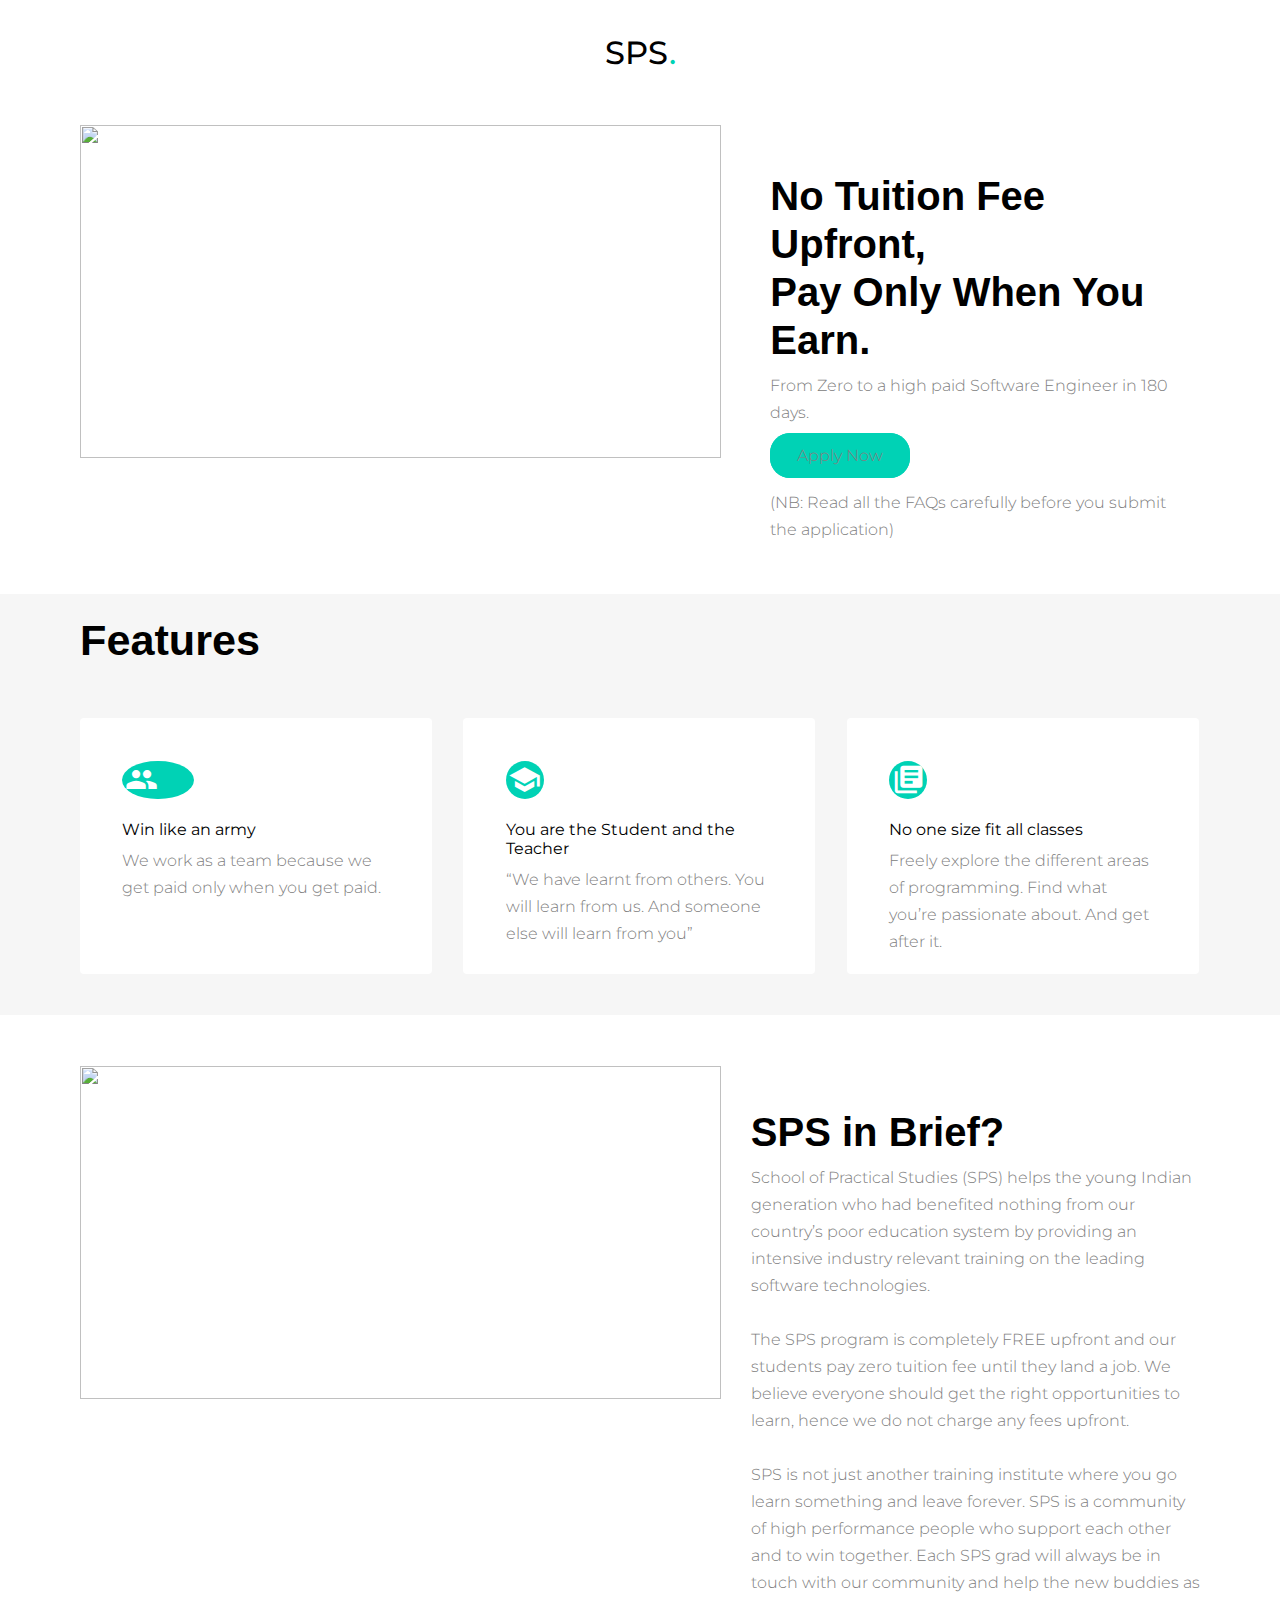
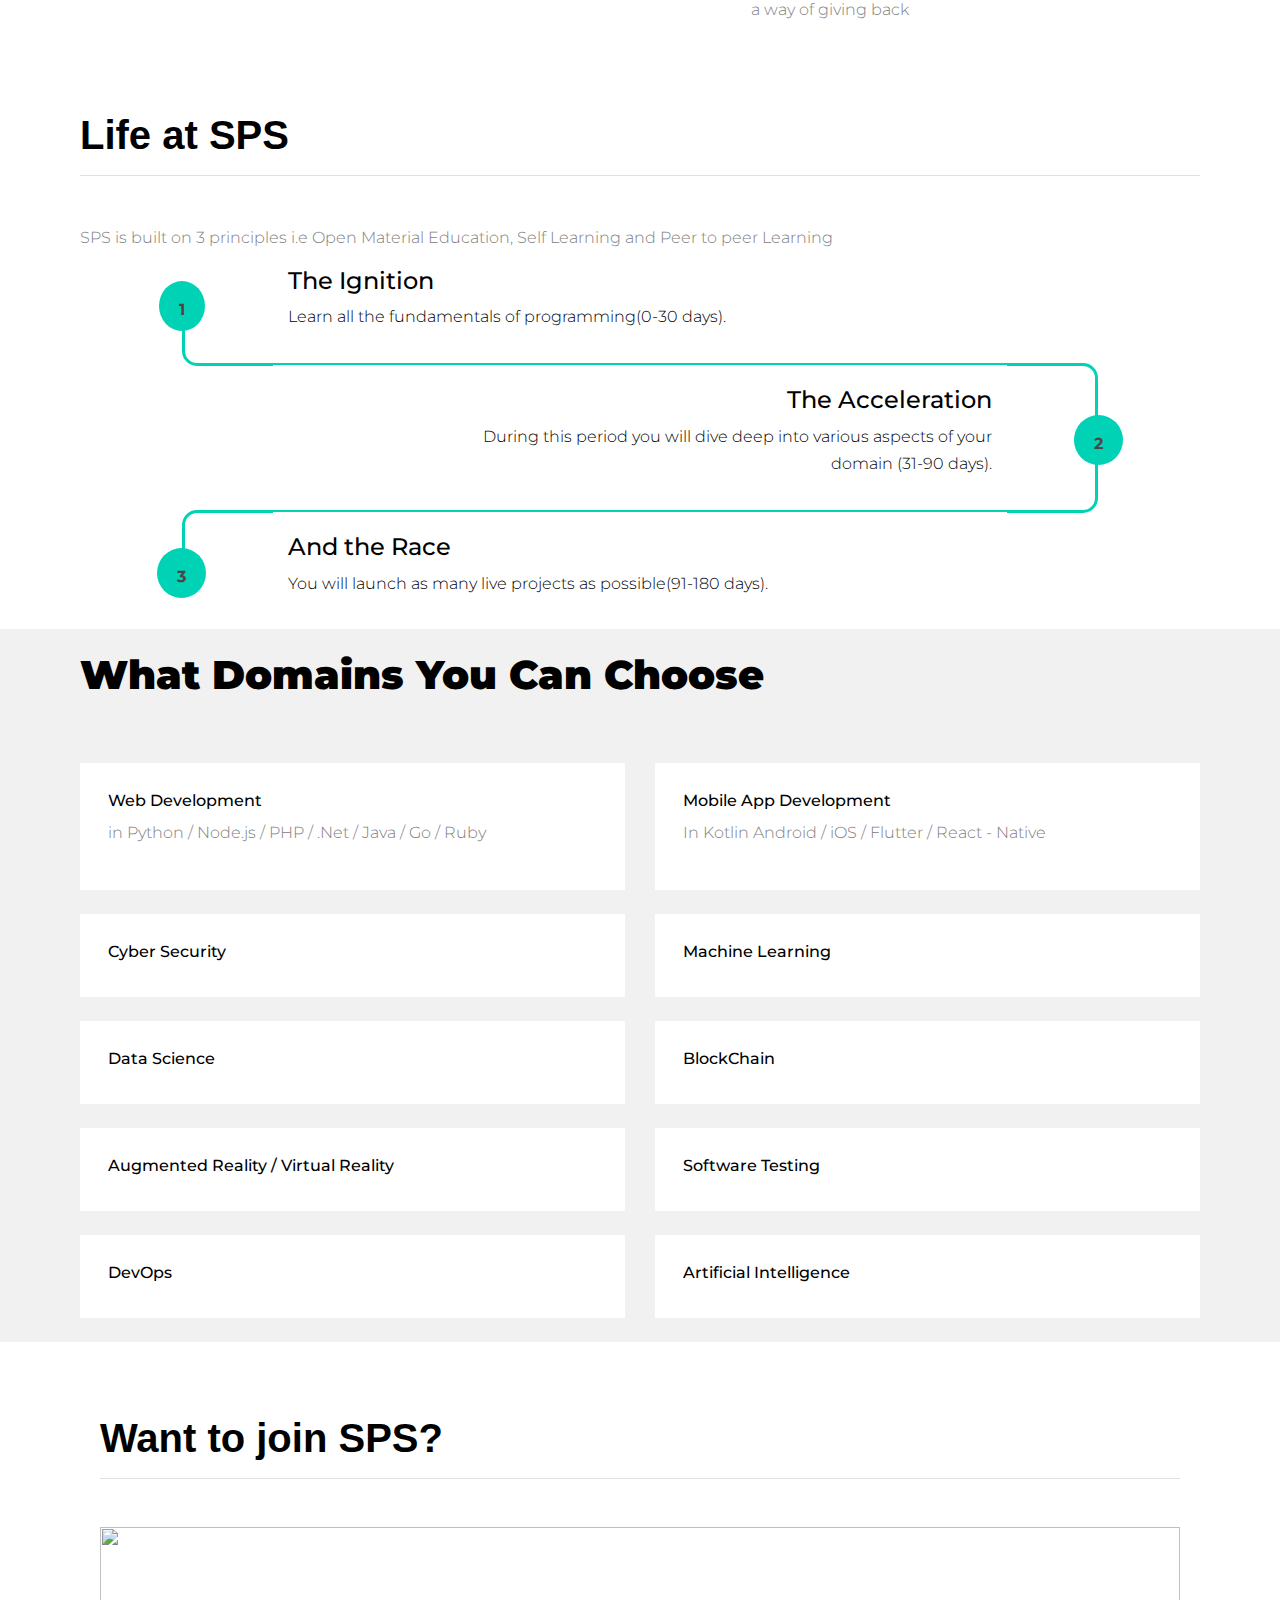
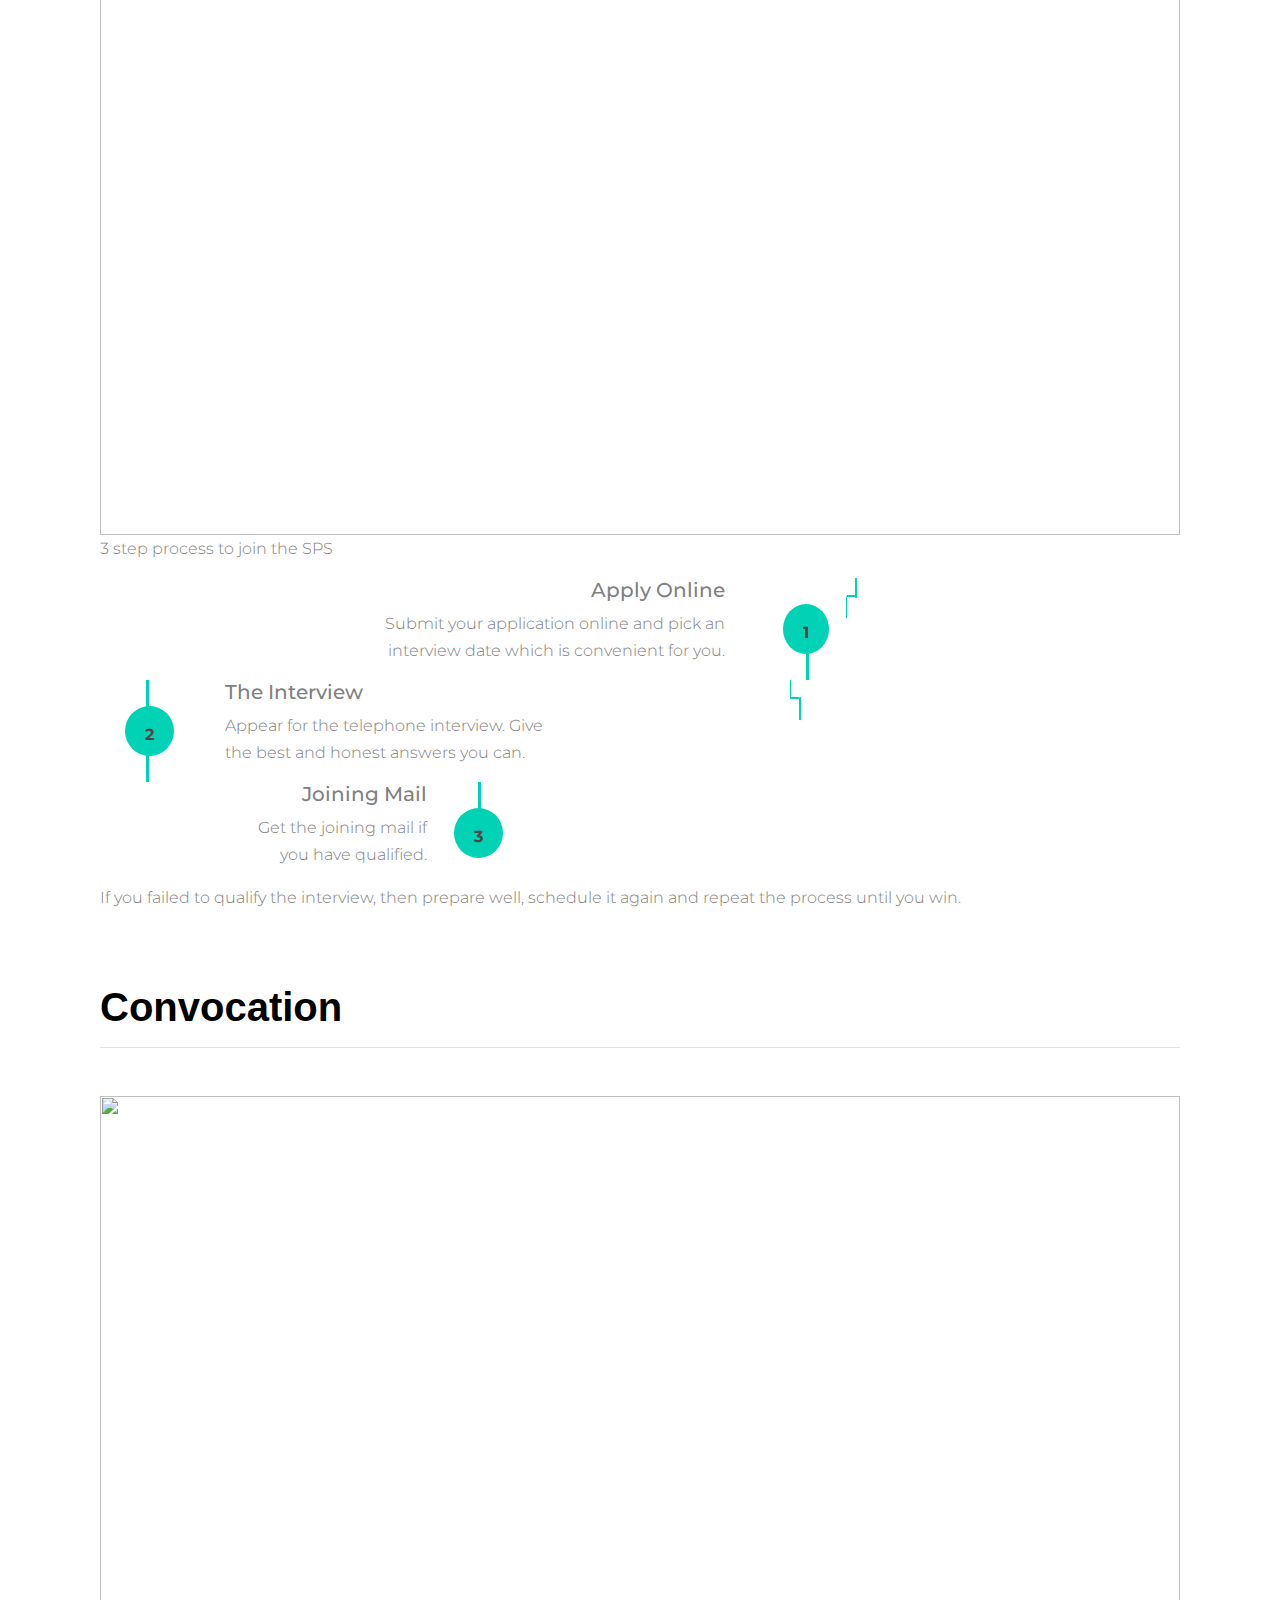
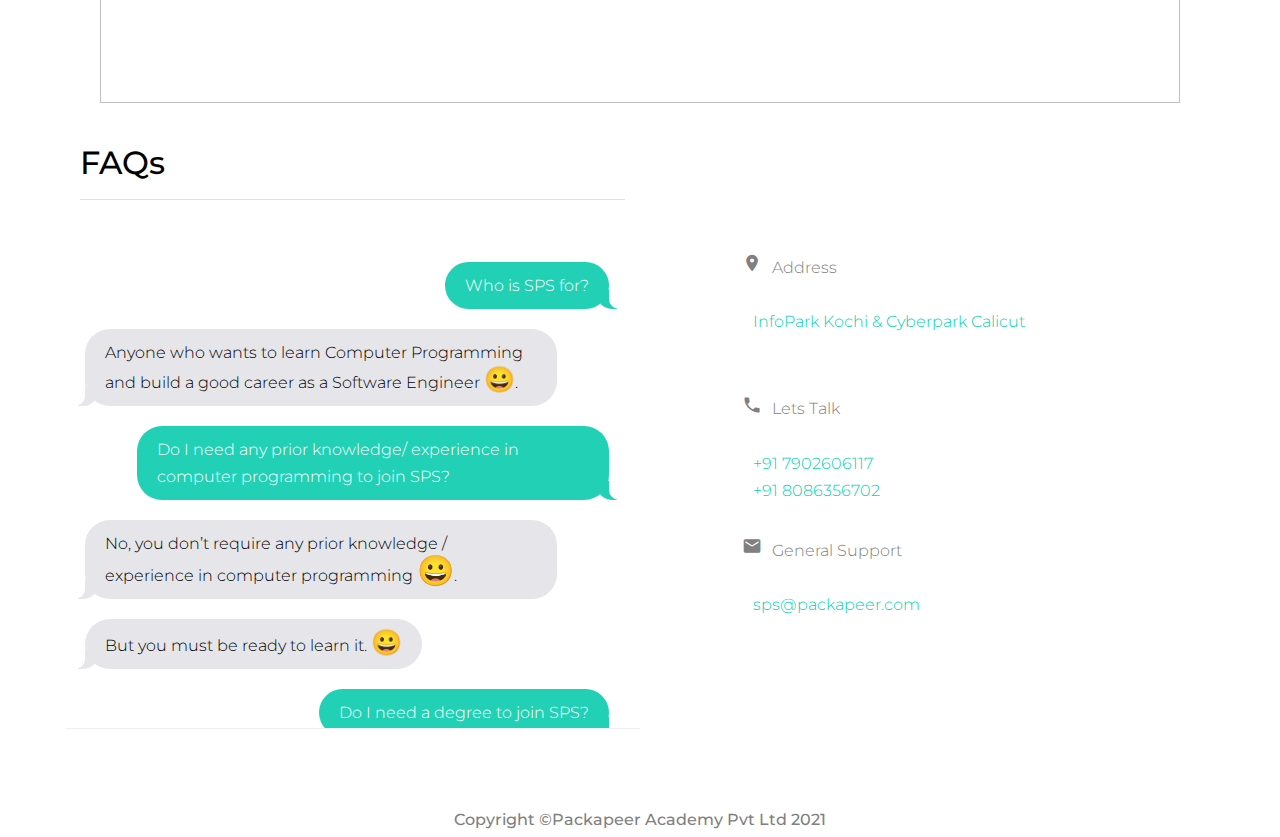
==== commit ffe405f4: "completed index.html" ====
--- a/index.html
+++ b/index.html
@@ -34,11 +34,10 @@
     <div class="row">
 
       <div class="col-lg-7">
-        <div class="video_frame hidden">
-          <iframe class="responsive-iframe" src="https://www.youtube.com/embed/I9QGnNvrmoY" title="YouTube video player" frameborder="0" allow="accelerometer; autoplay; clipboard-write; encrypted-media; gyroscope; picture-in-picture" allowfullscreen></iframe>
-        </div>
-        <div class="image_frame">
-          <img src="https://spsonline.in/images/whats_sps.png" class="img-fluid mb-5" style="cursor:pointer">
+        <div class="video_frame">
+          <iframe class="responsive-iframe video1 hidden" src="https://www.youtube.com/embed/I9QGnNvrmoY" title="YouTube video player" frameborder="0" allow="accelerometer; autoplay; clipboard-write; encrypted-media; gyroscope; picture-in-picture" allowfullscreen></iframe>
+      
+          <img src="https://spsonline.in/images/whats_sps.png" class="img-fluid mb-5 image1" style="cursor:pointer">
         </div>
          
       </div>
@@ -103,7 +102,7 @@
         <div class="features-icon">
           <i class="material-icons"> library_books</i>
             </div>
-            <h6 class="card-subtitle mb-2 ">No one size fit all classes</h6>
+            <h6 class="card-subtitle mb-2">No one size fit all classes</h6>
         <p class="card-text">Freely explore the different areas of programming. Find what you’re passionate about. And get after it.</p>
   
       </div>
@@ -125,11 +124,10 @@
       <div class="row">
 
       <div class="col-lg-7">
-       <div class="video_frame_2 hidden">
-        <iframe class="responsive-iframe_2" src="https://www.youtube.com/embed/ckub1RSlhic" title="YouTube video player" frameborder="0" allow="accelerometer; autoplay; clipboard-write; encrypted-media; gyroscope; picture-in-picture" allowfullscreen></iframe>
-       </div>
-       <div class="image_frame">
-        <img src="https://spsonline.in/images/Howspsworks.png" class="img-fluid mb-5" style="cursor:pointer">
+       <div class="video_frame_2">
+        <iframe class="responsive-iframe_2 hidden video2" src="https://www.youtube.com/embed/ckub1RSlhic" title="YouTube video player" frameborder="0" allow="accelerometer; autoplay; clipboard-write; encrypted-media; gyroscope; picture-in-picture" allowfullscreen></iframe>
+ 
+        <img src="https://spsonline.in/images/Howspsworks.png" class="img-fluid mb-5 image2" style="cursor:pointer">
       </div>
         </div>
 
@@ -338,11 +336,10 @@
  </div>
 
     <div class="col-12">
-      <div class="video_and_img3 hidden">
-      <iframe class="video_and_img3_responsive" src="https://www.youtube.com/embed/xkmM6h32lnM" title="YouTube video player" frameborder="0" allow="accelerometer; autoplay; clipboard-write; encrypted-media; gyroscope; picture-in-picture" allowfullscreen></iframe>
-    </div>
-    <div class="image_frame">
-      <img src="https://spsonline.in/images/whocanjoinsps.png" class="img-fluid mb-5" style="cursor:pointer">
+      <div class="video_and_img3">
+      <iframe class="video_and_img3_responsive hidden video3" src="https://www.youtube.com/embed/xkmM6h32lnM" title="YouTube video player" frameborder="0" allow="accelerometer; autoplay; clipboard-write; encrypted-media; gyroscope; picture-in-picture" allowfullscreen></iframe>
+    
+      <img src="https://spsonline.in/images/whocanjoinsps.png" class="img-fluid mb-5 image3" style="cursor:pointer">
     </div>
 
     <p style="text-align: left;">3 step process to join the SPS</p>
@@ -431,11 +428,10 @@
            </div>
           
               <div class="col-12">
-                <div class="video_and_img3 hidden">
-                  <iframe class="video_and_img3_responsive" src="https://www.youtube.com/embed/m_hx0Ebg5Yo" title="YouTube video player" frameborder="0" allow="accelerometer; autoplay; clipboard-write; encrypted-media; gyroscope; picture-in-picture" allowfullscreen></iframe>
-              </div>
-              <div class="image_frame">
-                <img src="https://spsonline.in/images/ConvocationCeremony.png" class="img-fluid mb-5" style="cursor:pointer">
+                <div class="video_and_img3">
+                  <iframe class="video_and_img3_responsive hidden video4" src="https://www.youtube.com/embed/m_hx0Ebg5Yo" title="YouTube video player" frameborder="0" allow="accelerometer; autoplay; clipboard-write; encrypted-media; gyroscope; picture-in-picture" allowfullscreen></iframe>
+            
+                <img src="https://spsonline.in/images/ConvocationCeremony.png" class="img-fluid mb-5 image4" style="cursor:pointer">
               </div>
               <p style="text-align: left;"></p>
               </div>
@@ -1353,7 +1349,8 @@
     integrity="sha384-skAcpIdS7UcVUC05LJ9Dxay8AXcDYfBJqt1CJ85S/CFujBsIzCIv+l9liuYLaMQ/"
     crossorigin="anonymous"></script>
 
-
+  <!-- index.js -->
+  <script type="text/javascript" src="index.js"></script>
 
 </body>
 
--- a/styles.css
+++ b/styles.css
@@ -731,3 +731,13 @@
 .hidden{
   display: none;
 }
+
+.image1,.image2,.image3,.image4{
+  position: absolute;
+    top: 0;
+    left: 0;
+    bottom: 0;
+    right: 0;
+    width: 100%;
+    height: 100%;
+}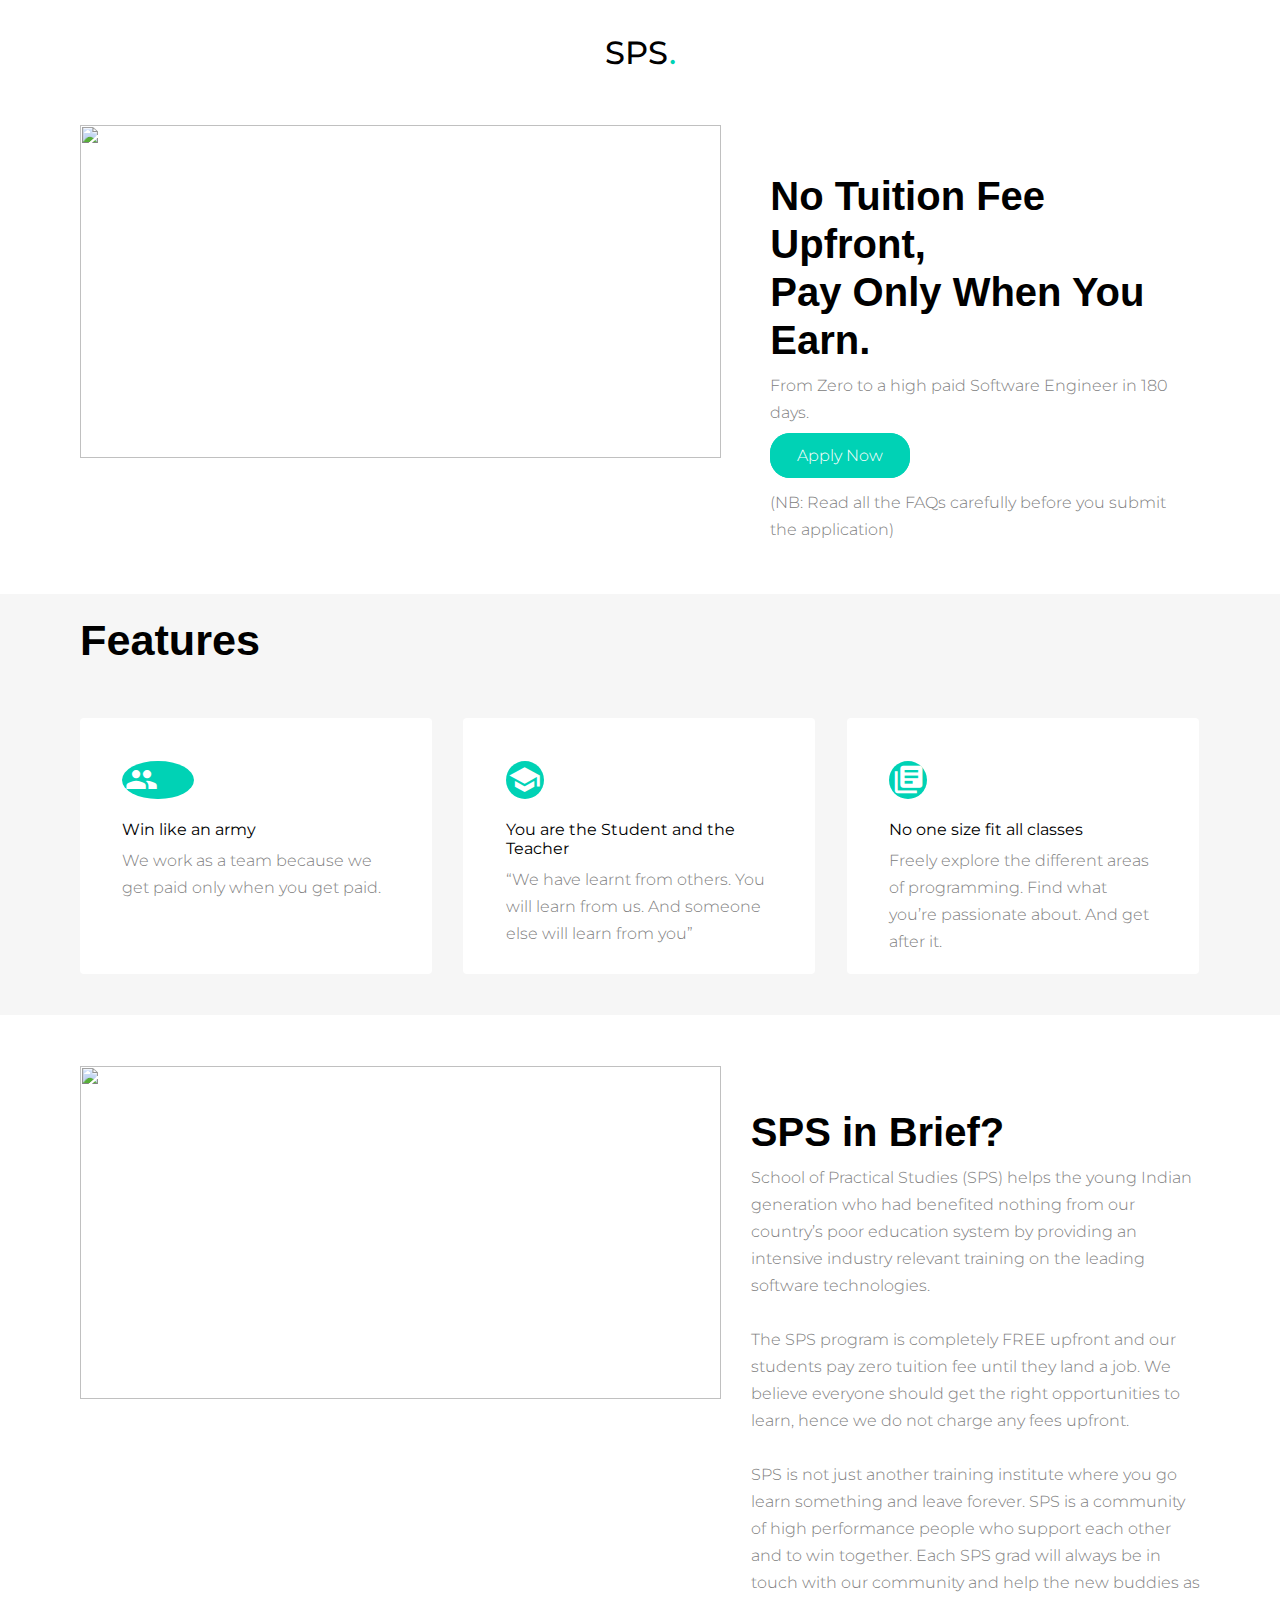
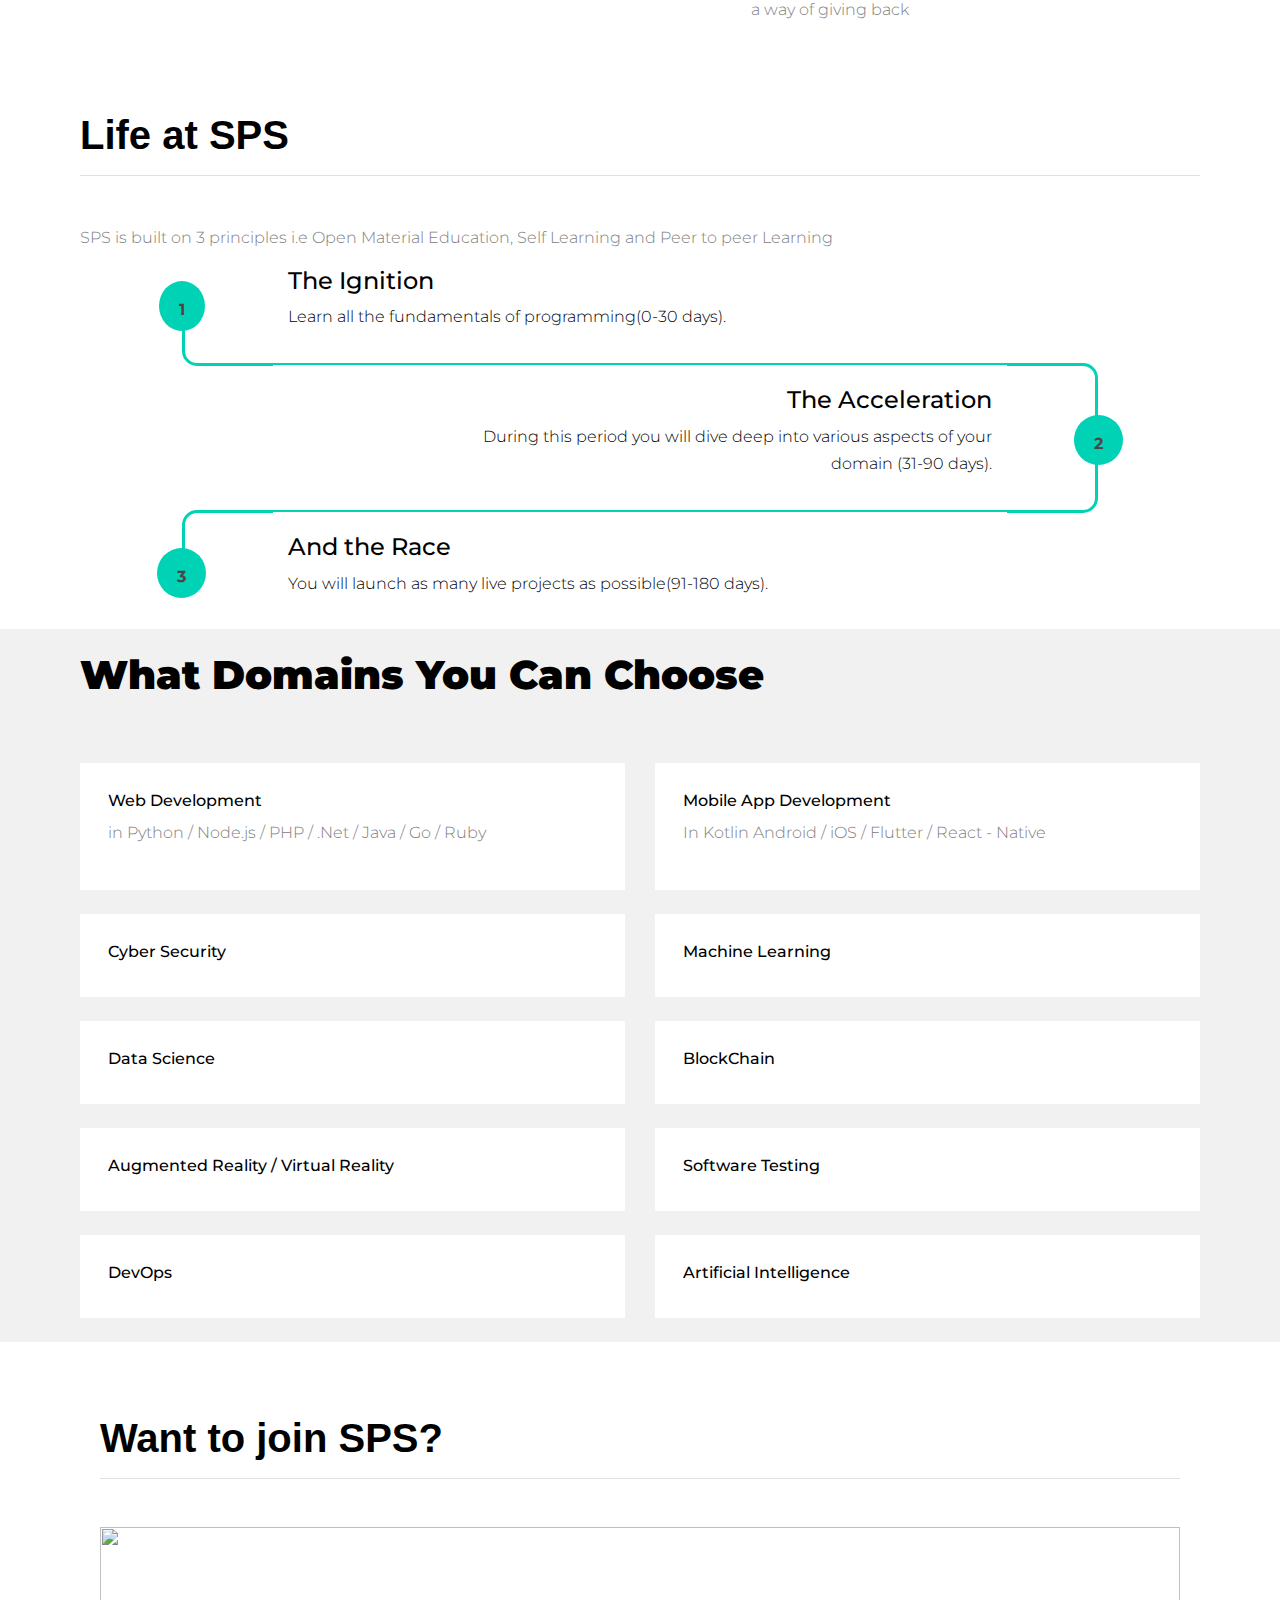
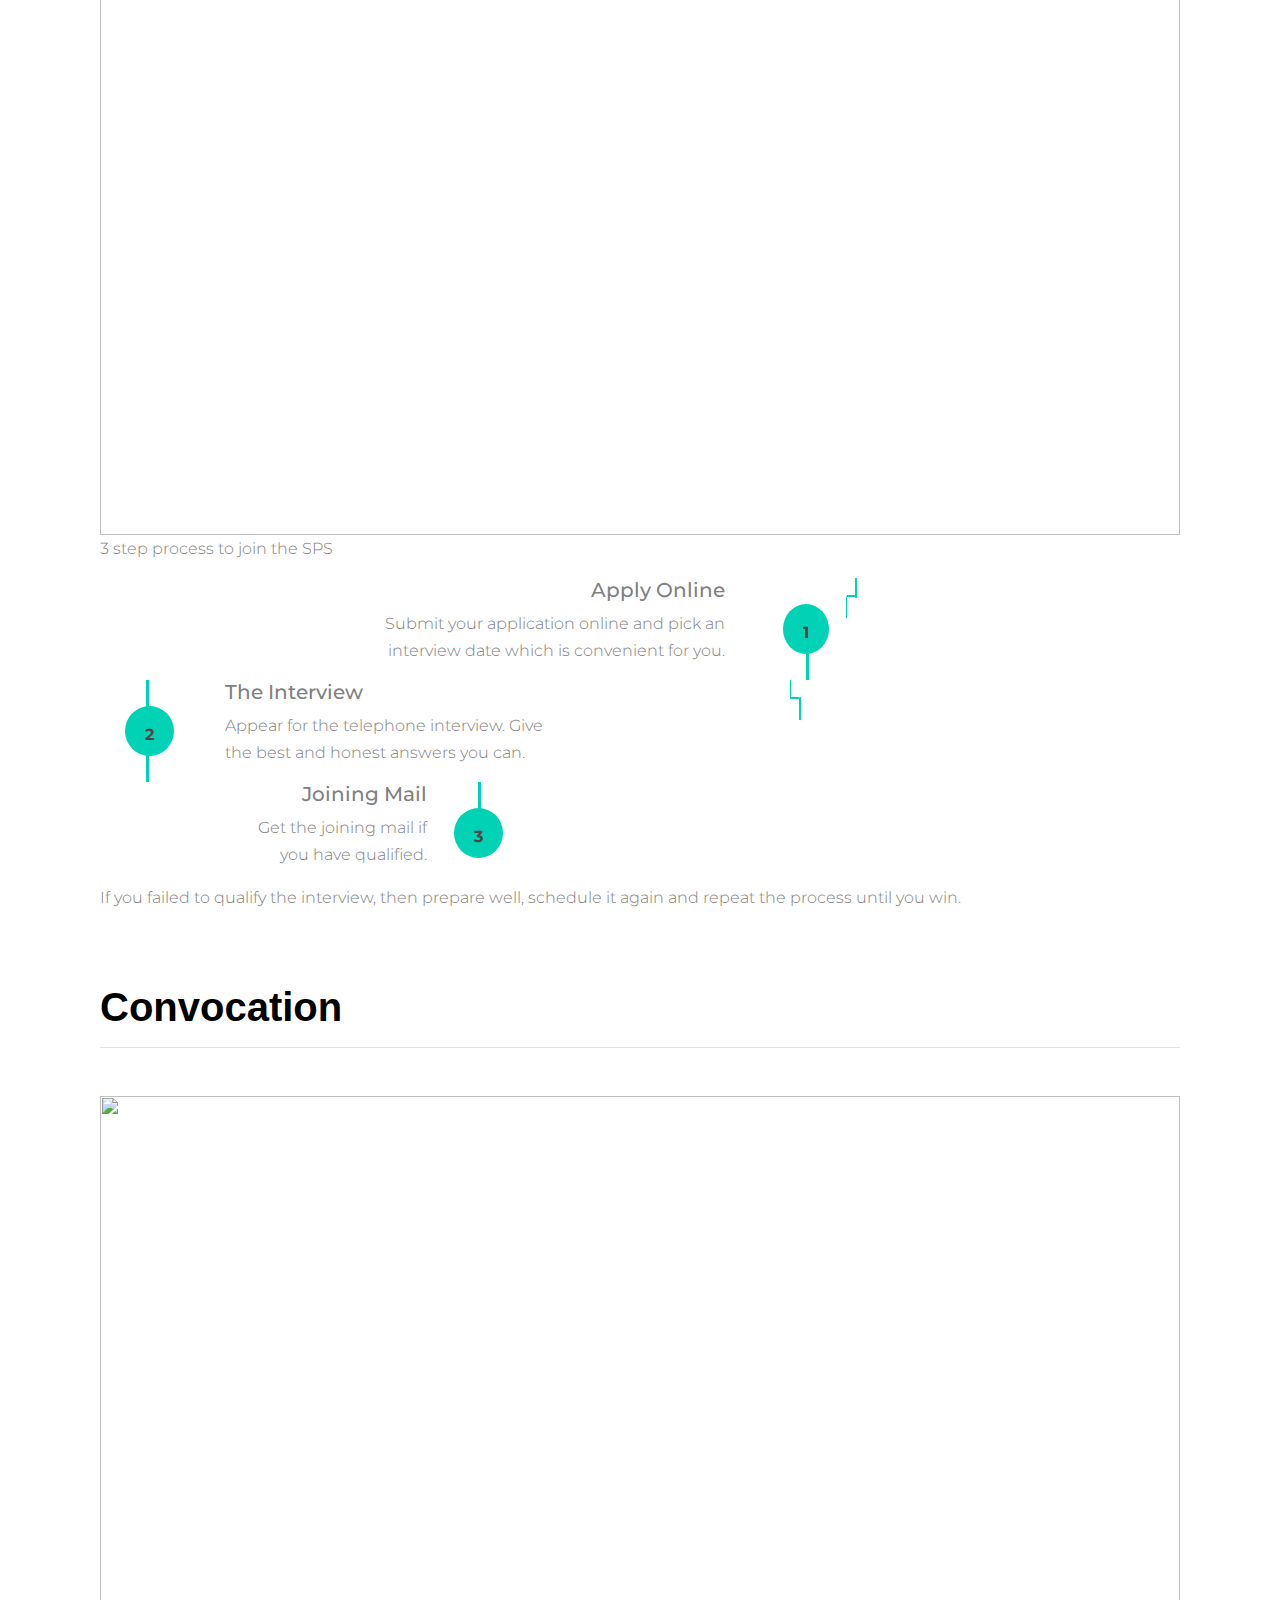
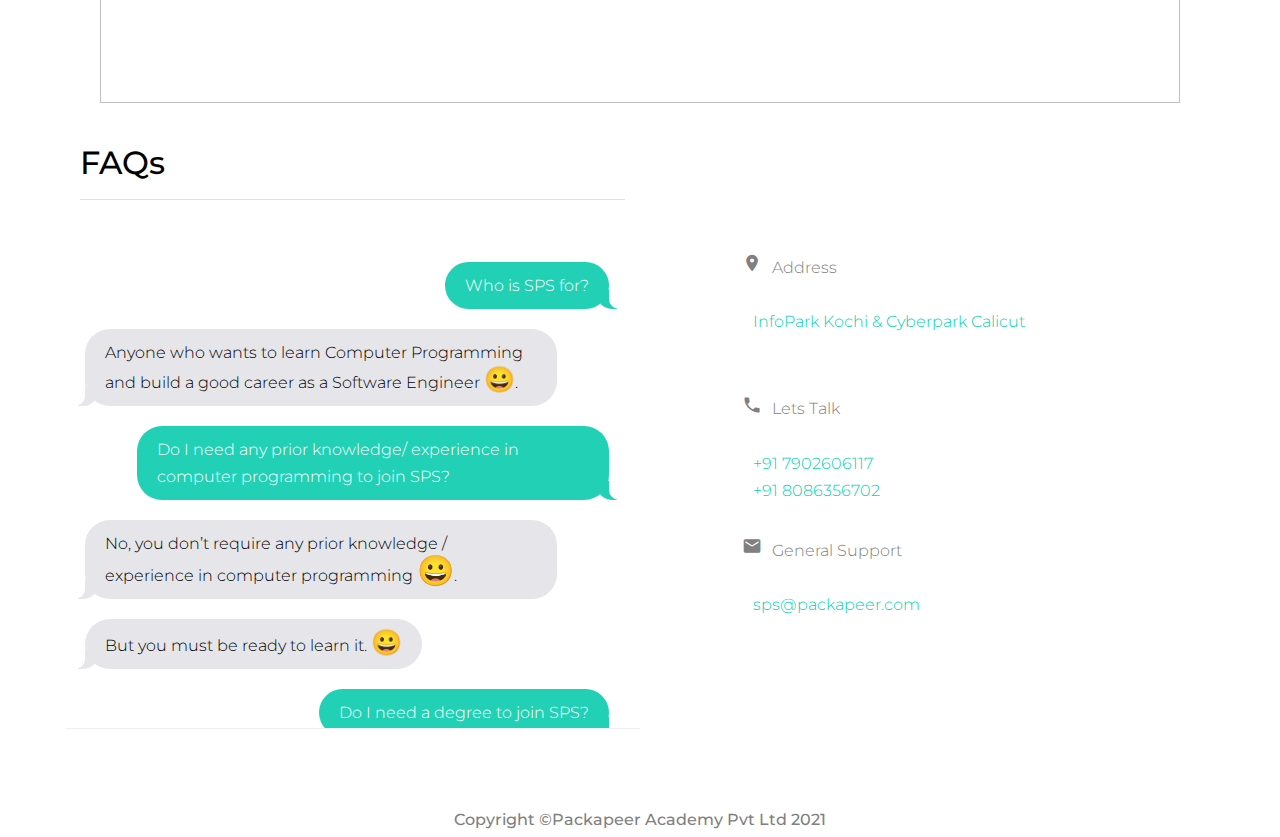
==== commit 7b8c1959: "before submission and validation" ====
--- a/index.html
+++ b/index.html
@@ -46,7 +46,7 @@
         <div class="col-lg-5 apply">
           <h1><b>No Tuition Fee Upfront,</b><br /><b>Pay Only When You Earn.</b></h1>
           <p>From Zero to a high paid Software Engineer in 180 days.</p>
-          <a class="apply_button">Apply Now</a>
+          <a class="apply_button" href="form/index2.html" style="text-decoration: none;">Apply Now</a>
           <p class="bottomp">(NB: Read all the FAQs carefully before you
             submit the application)</p>
         </div>
--- a/styles.css
+++ b/styles.css
@@ -740,4 +740,4 @@
     right: 0;
     width: 100%;
     height: 100%;
-}+}
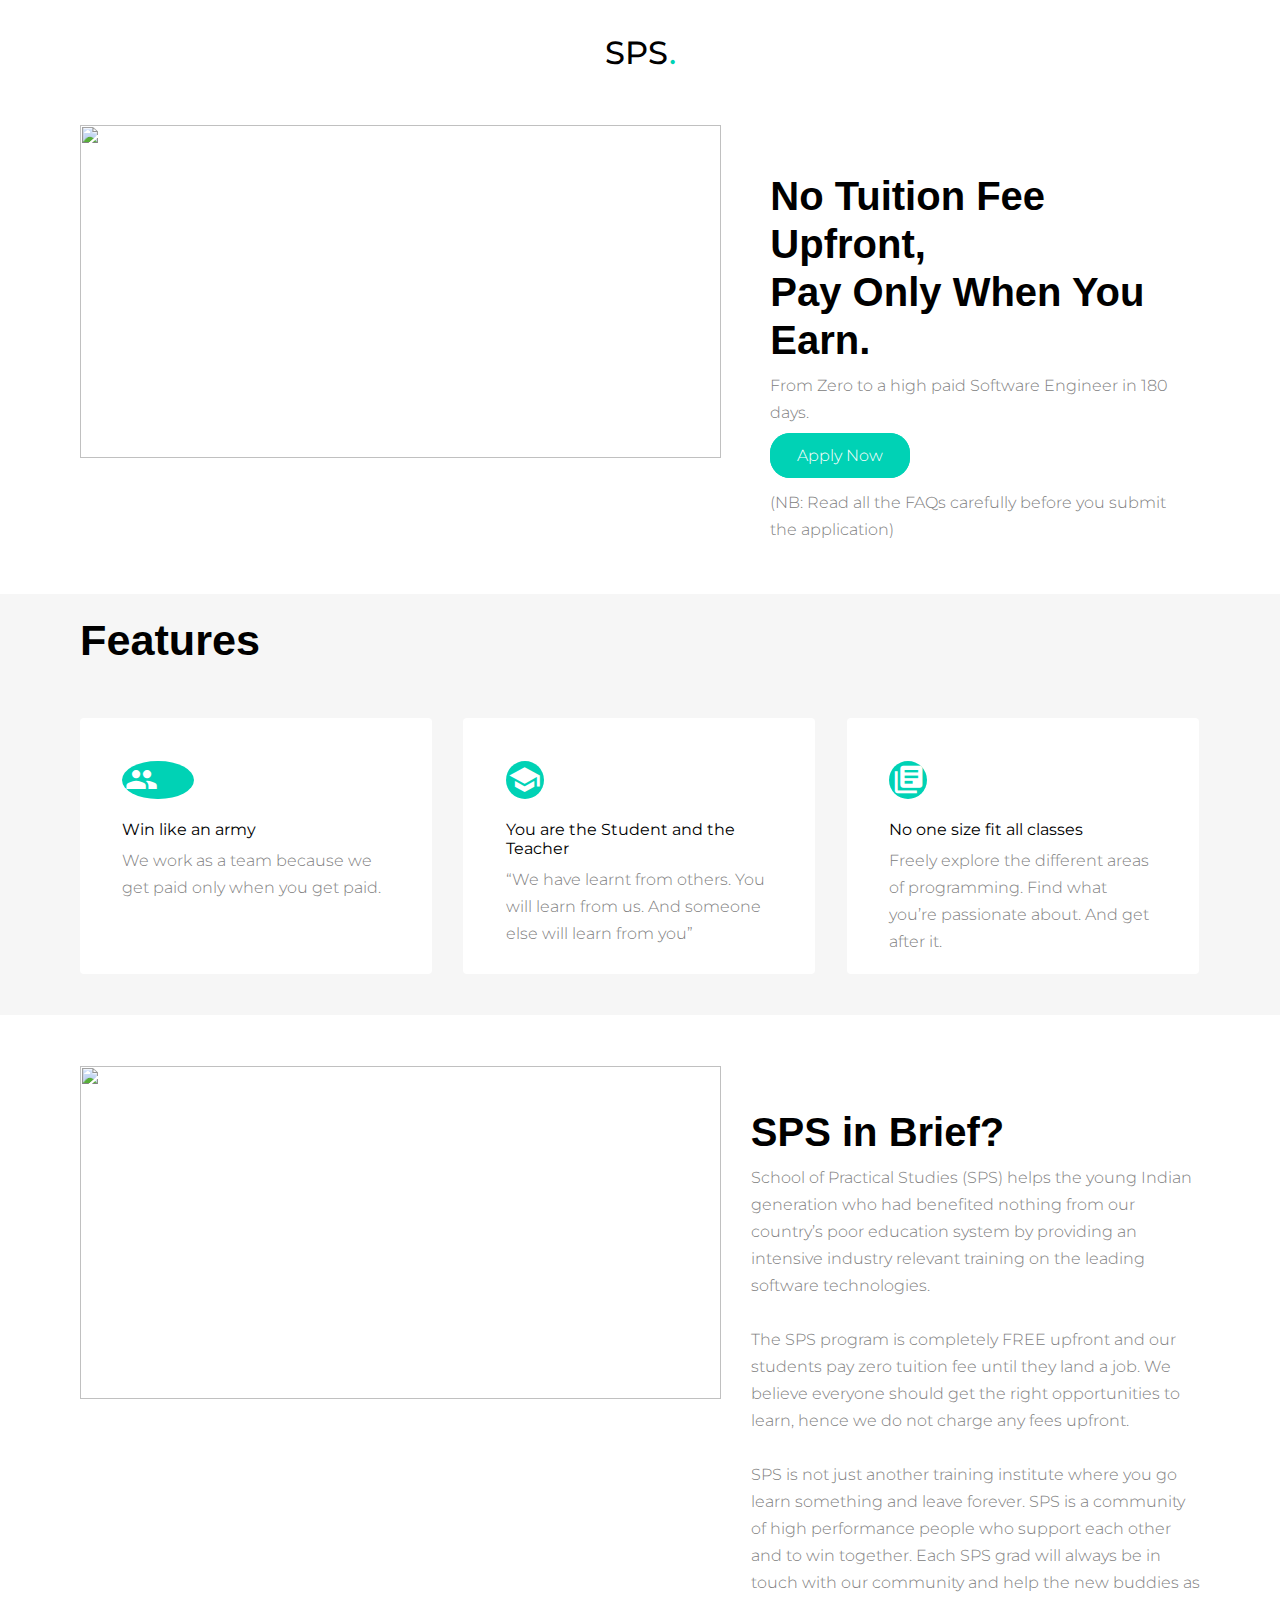
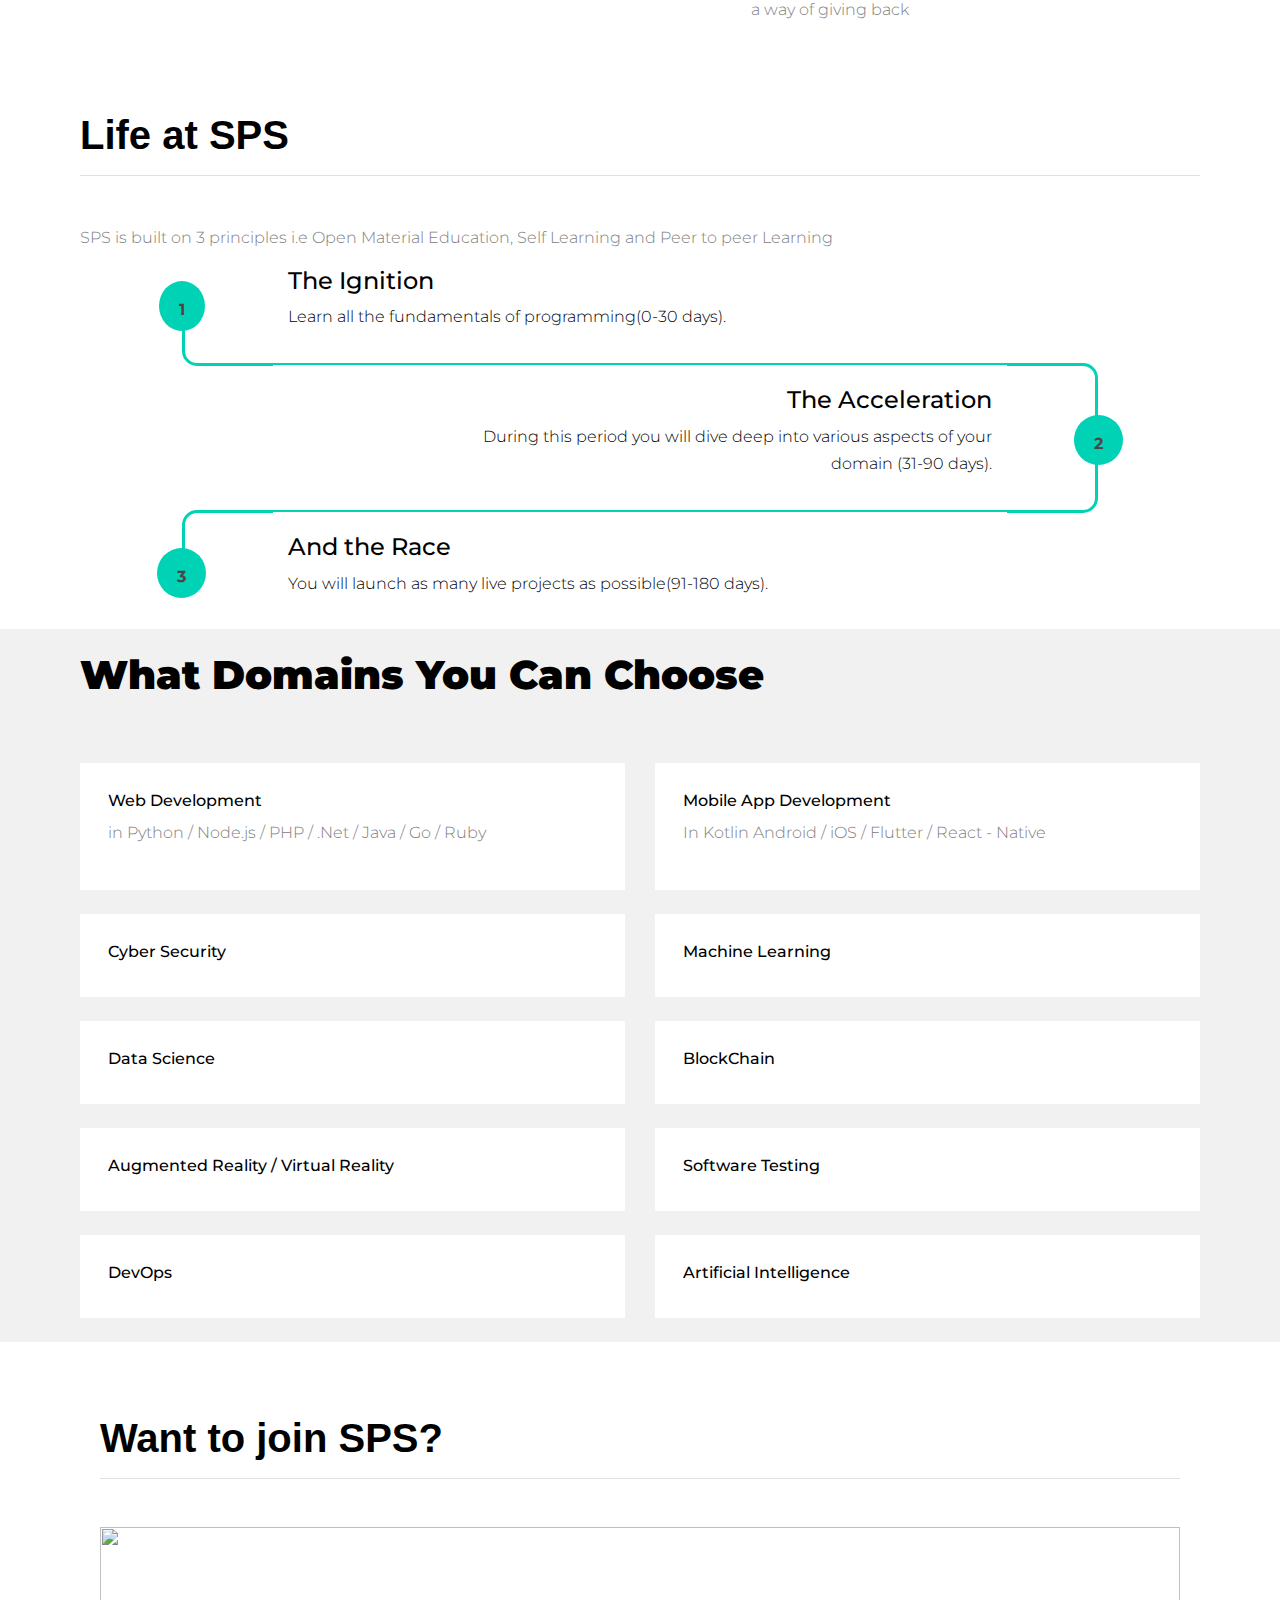
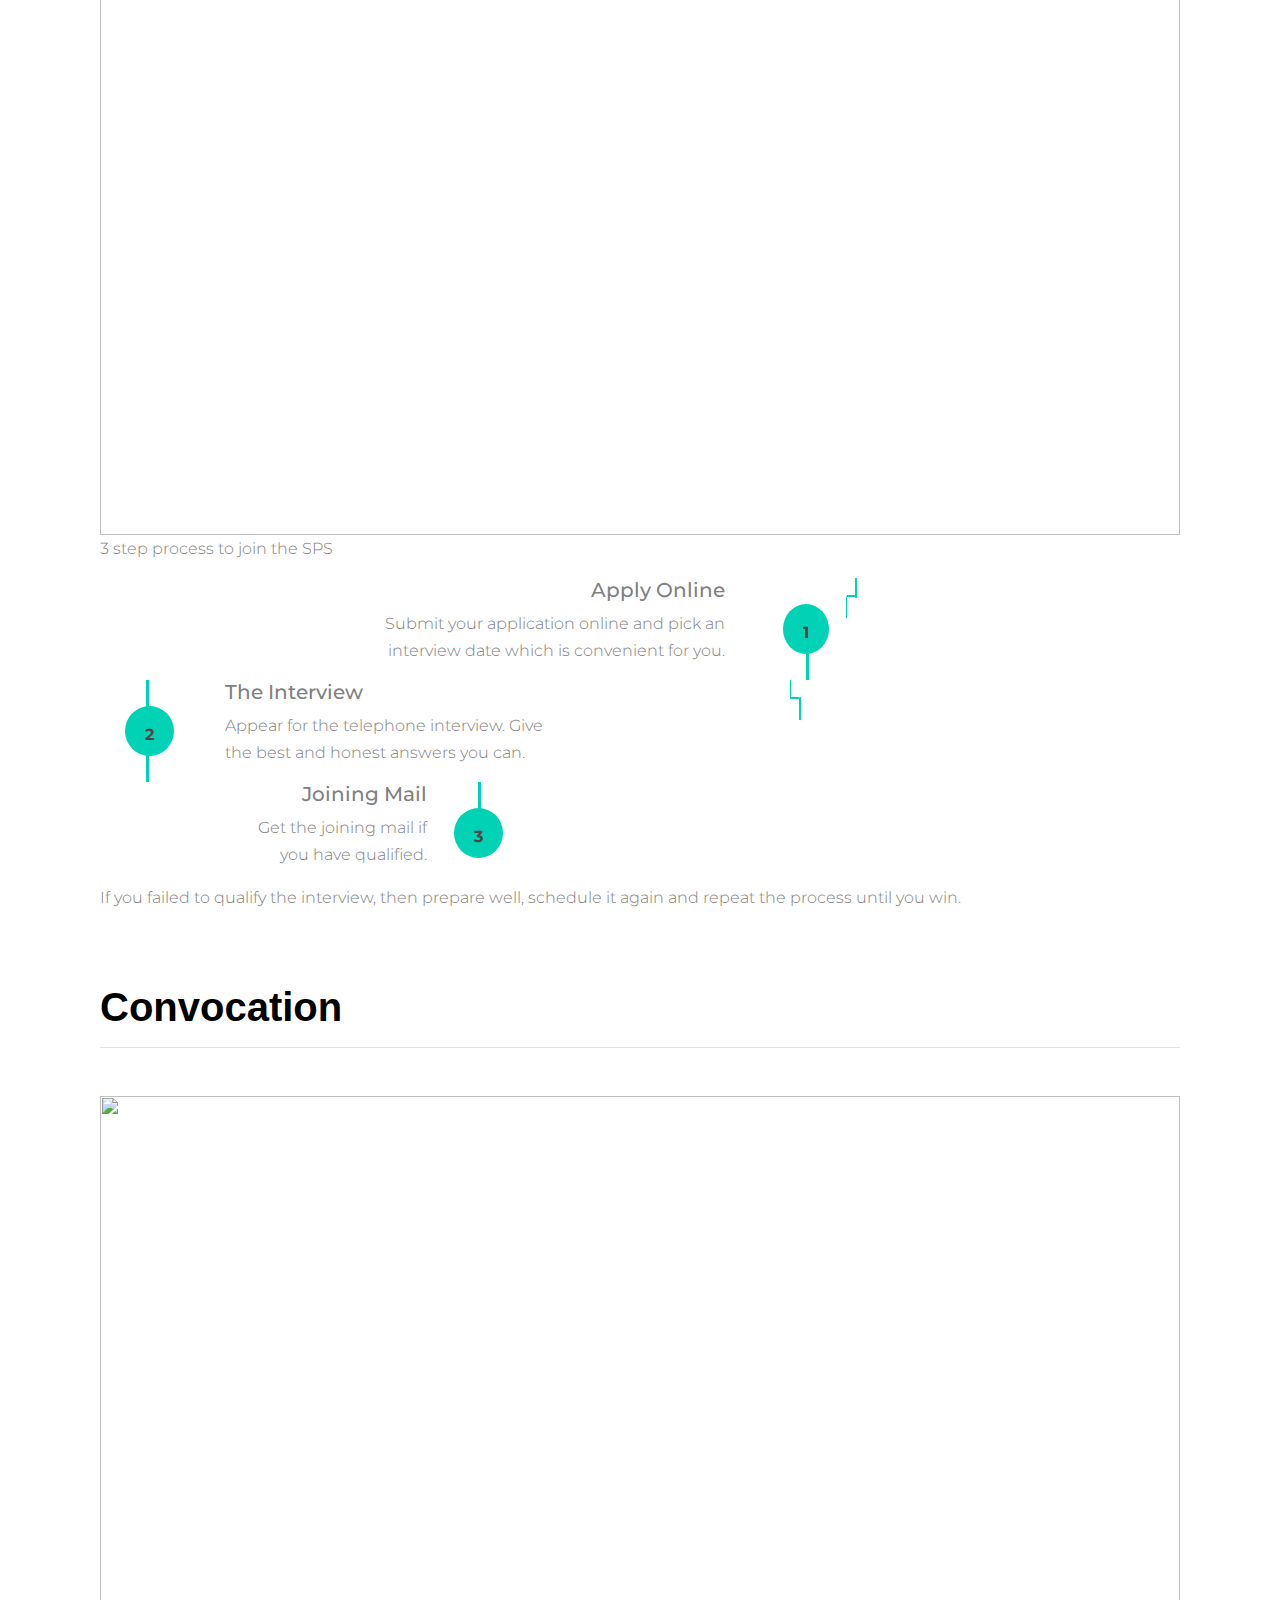
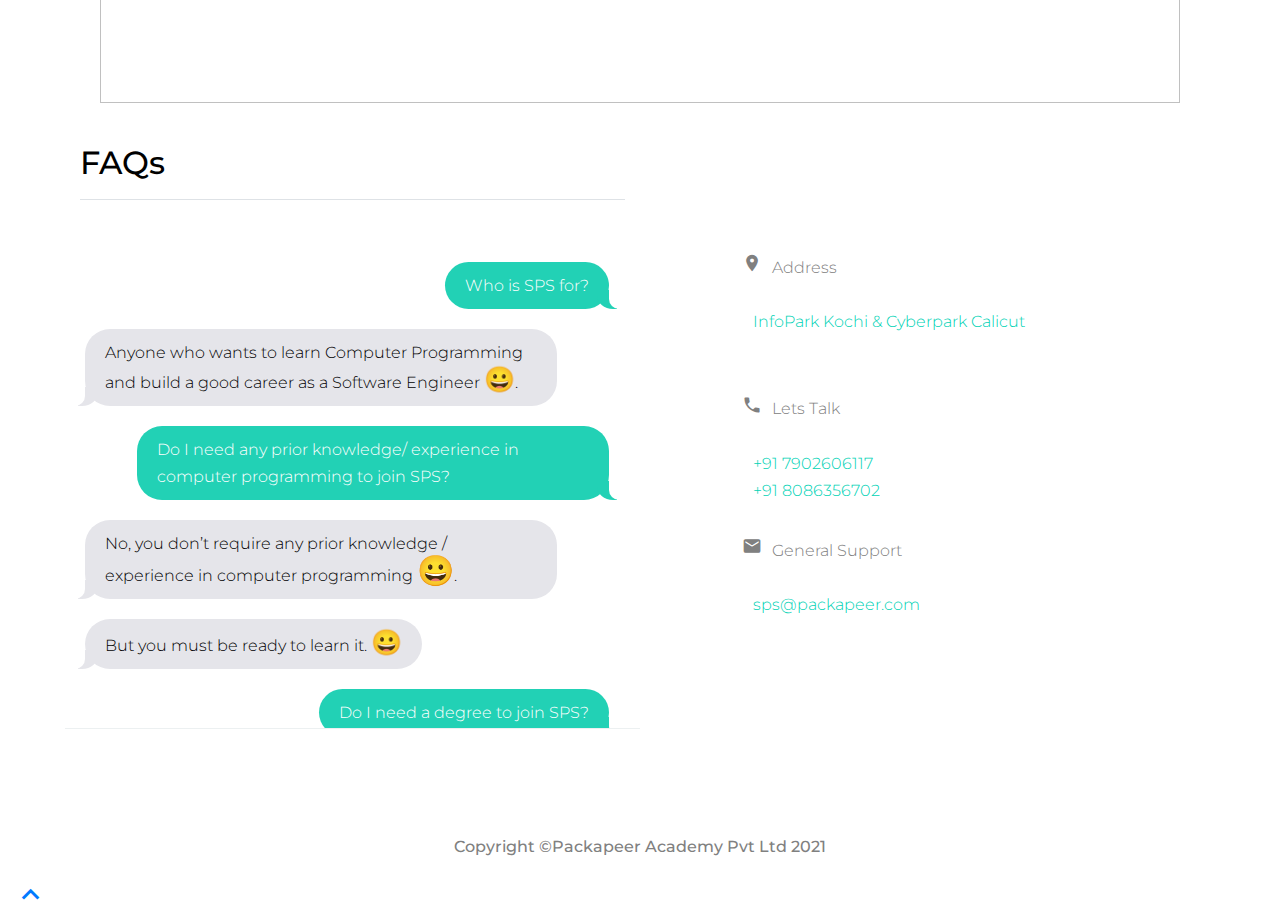
==== commit 1296d945: "final completed" ====
--- a/index.html
+++ b/index.html
@@ -23,7 +23,7 @@
 
 
 
-  <div class="container">
+  <div class="container topdiv">
     <div class="row first_section">
 
       <div class="col-12">
@@ -55,6 +55,7 @@
 
 
   </div>
+
 
   <!-- featuer-section -->
   <div id="featuer-section">
@@ -1332,11 +1333,18 @@
 
 
   <div class="last_contact_session">
+
     <i class="fab fa-facebook-f last_icon"></i>
     <i class="fab fa-twitter last_icon"></i>
     <i class="fab fa-instagram last_icon"></i>
+    <br>
+    <br>
     <h6>Copyright ©Packapeer Academy Pvt Ltd 2021</h6>
   </div>
+
+  <a href="#"  class="hidebut"><i class="material-icons arrow">expand_less</i>
+    </a>
+
 <!-- bootstrap 4 -->
 <script src="https://code.jquery.com/jquery-3.2.1.slim.min.js" integrity="sha384-KJ3o2DKtIkvYIK3UENzmM7KCkRr/rE9/Qpg6aAZGJwFDMVNA/GpGFF93hXpG5KkN" crossorigin="anonymous"></script>
 <script src="https://cdnjs.cloudflare.com/ajax/libs/popper.js/1.12.9/umd/popper.min.js" integrity="sha384-ApNbgh9B+Y1QKtv3Rn7W3mgPxhU9K/ScQsAP7hUibX39j7fakFPskvXusvfa0b4Q" crossorigin="anonymous"></script>
--- a/styles.css
+++ b/styles.css
@@ -741,3 +741,57 @@
     width: 100%;
     height: 100%;
 }
+
+.scroll-to-top {
+    position: fixed;
+    bottom: 20px;
+    right: 30px;
+   
+   
+    border: none;
+    outline: none;
+    background-color: #22d1b5;
+    color: white;
+    cursor: pointer;
+    padding: 5px;
+    border-radius: 4px;
+    width: auto;
+    height: auto;
+    display: none;
+}
+.scroll-to-top:hover{
+  background-color: #068b89;
+  color: #fff;
+  }
+
+.scroll-to-top2 {
+  position: fixed;
+  bottom: 20px;
+  right: 30px;
+ 
+ 
+  border: none;
+  outline: none;
+  background-color: #22d1b5;
+  color: white;
+  cursor: pointer;
+  padding: 5px;
+  border-radius: 4px;
+  width: auto;
+  height: auto;
+  display: block;
+}
+.scroll-to-top2:hover{
+  background-color: #068b89;
+  color: #fff;
+  }
+
+
+
+.arrow{
+  font-size: 35px;
+  
+}
+
+
+
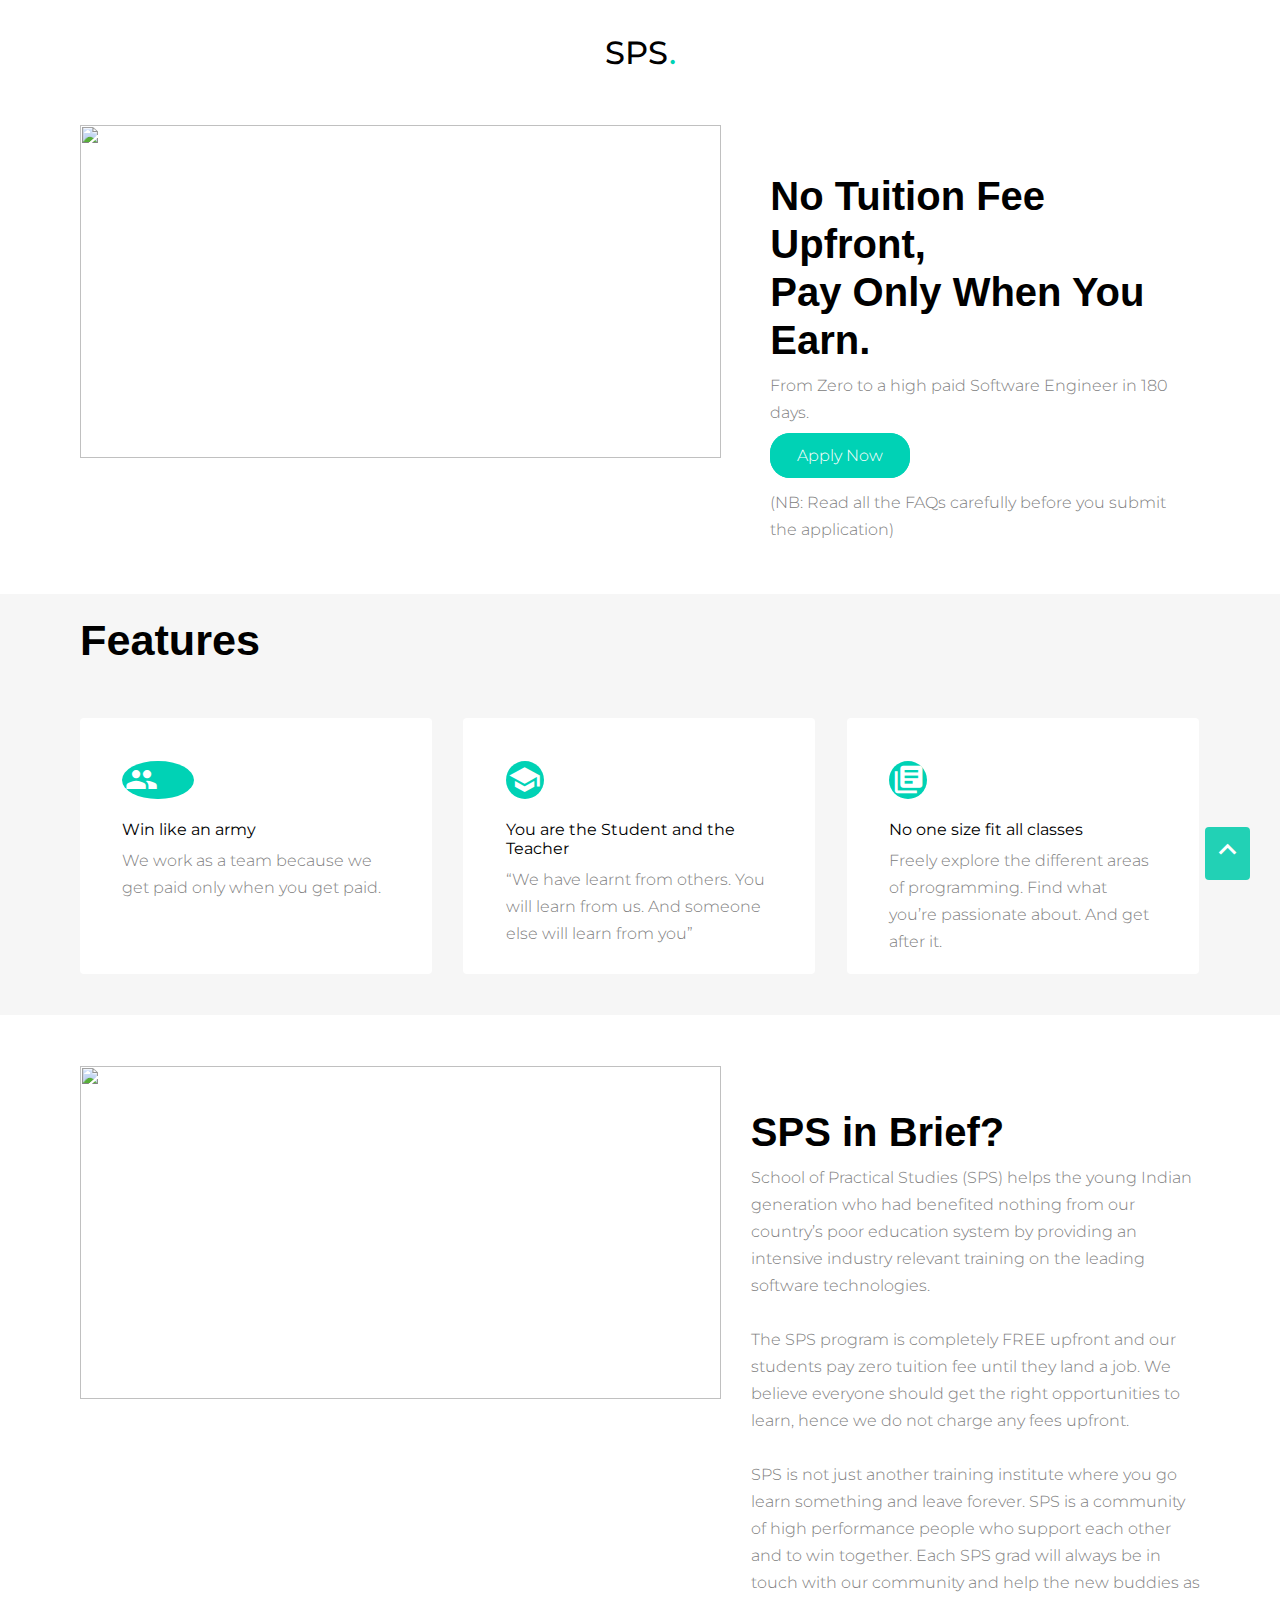
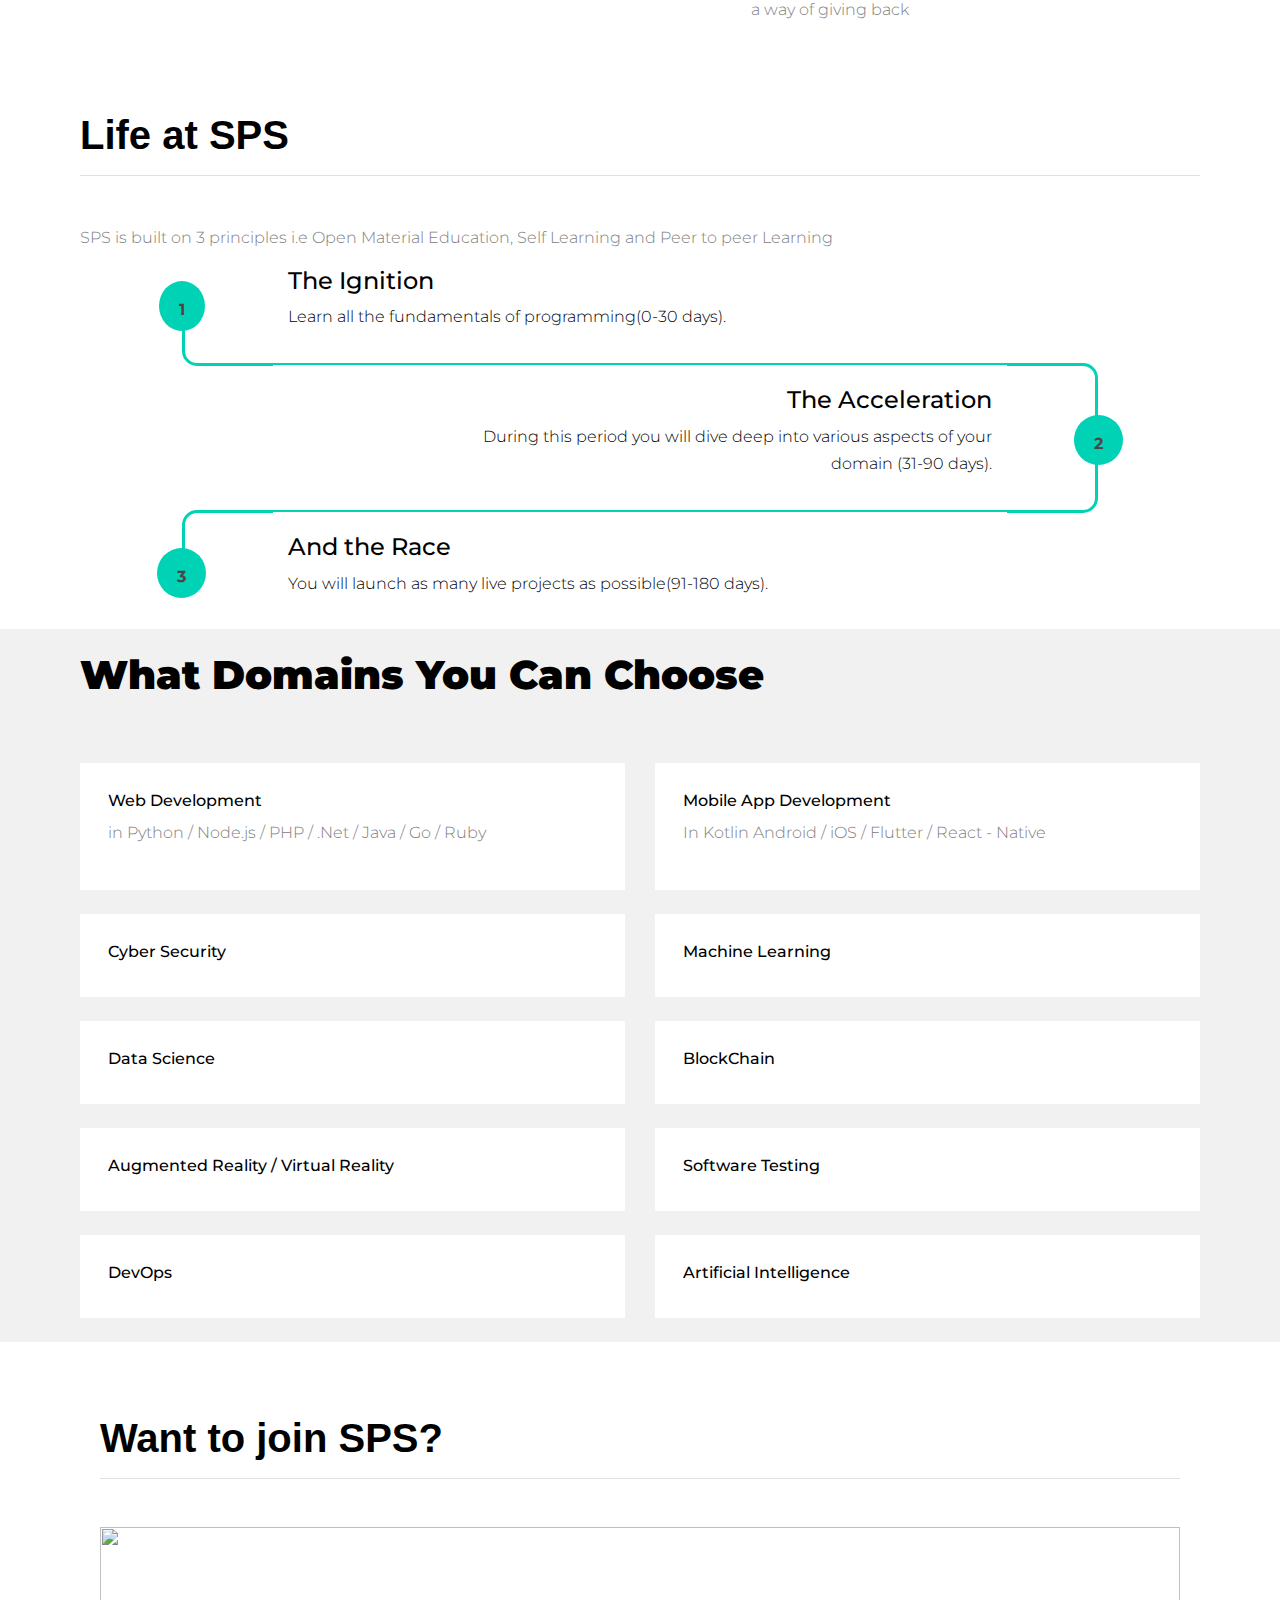
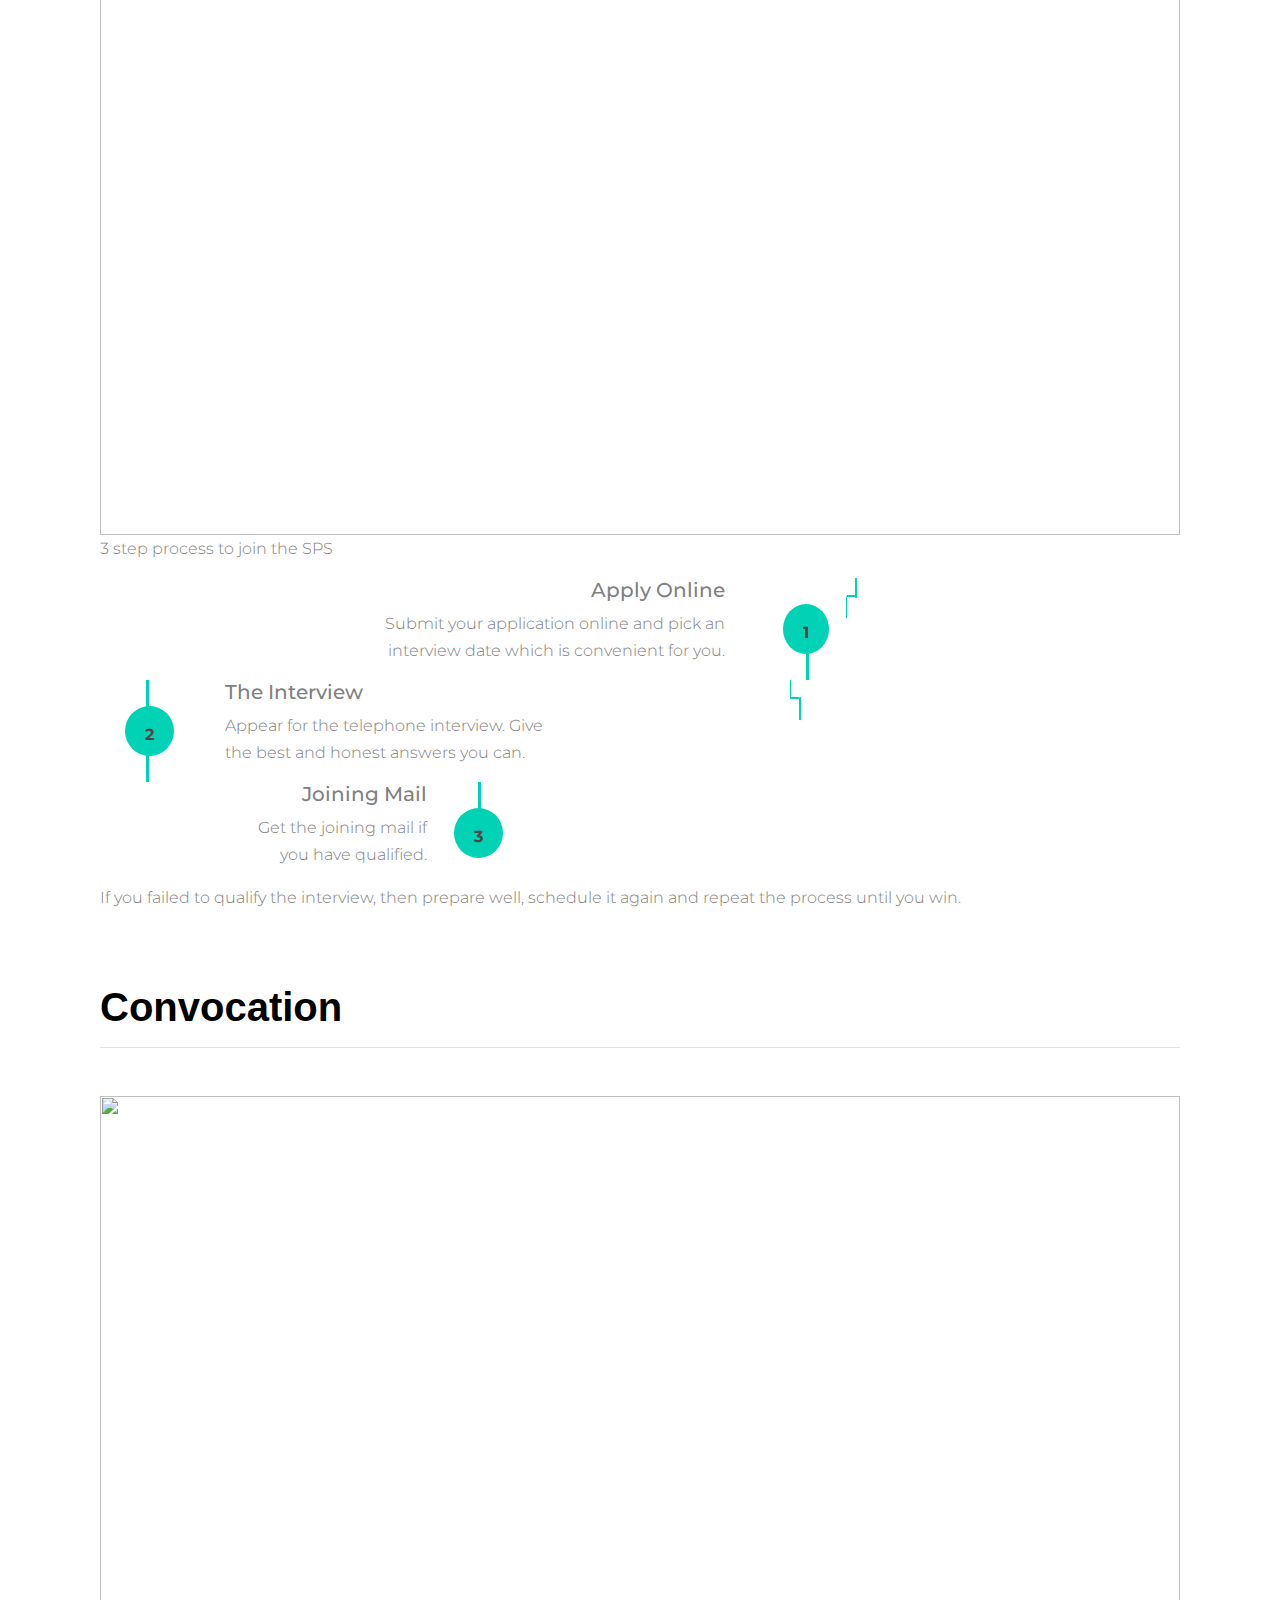
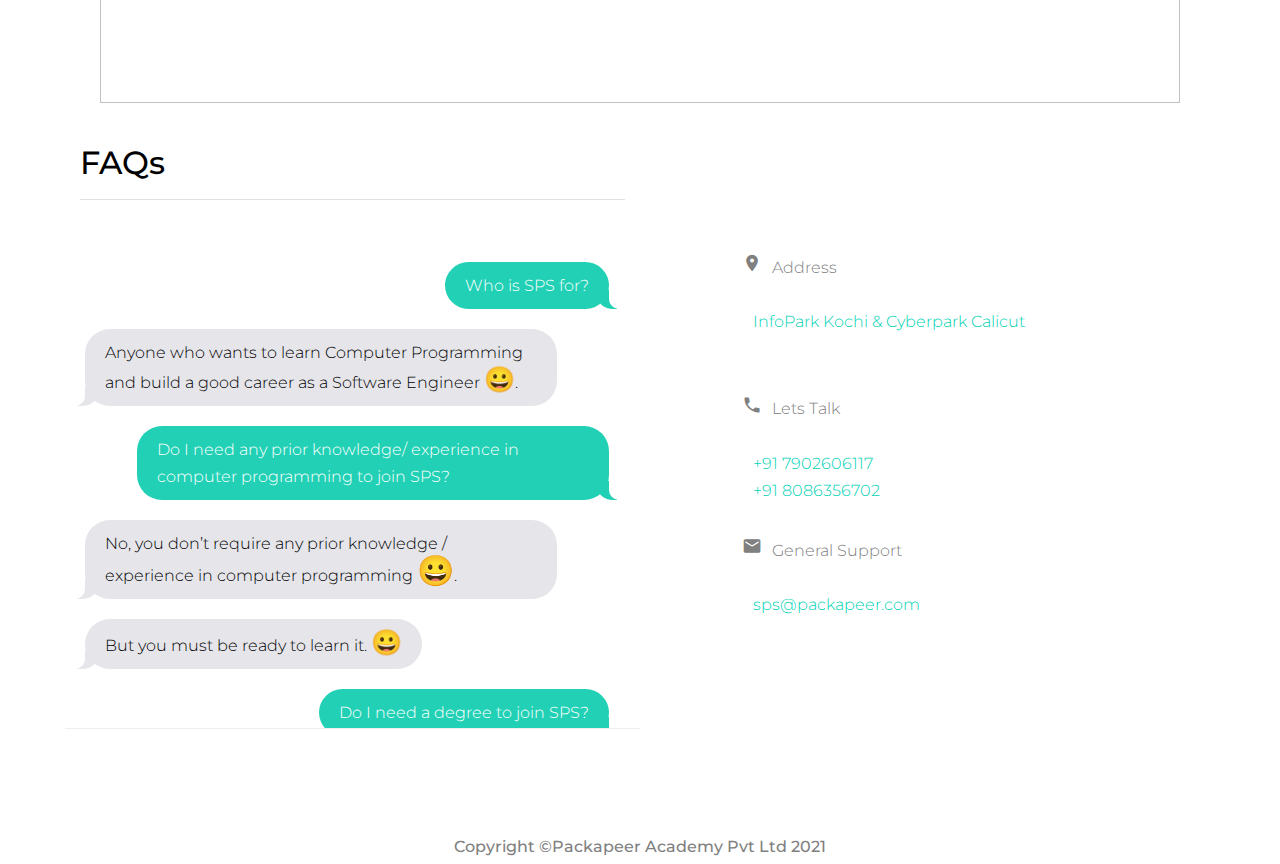
==== commit c550df94: "button hidding completed and finshed project" ====
--- a/index.html
+++ b/index.html
@@ -1342,8 +1342,7 @@
     <h6>Copyright ©Packapeer Academy Pvt Ltd 2021</h6>
   </div>
 
-  <a href="#"  class="hidebut"><i class="material-icons arrow">expand_less</i>
-    </a>
+  <a href="#" class="hidebut scroll-to-top"><i class="material-icons arrow">expand_less</i></a>
 
 <!-- bootstrap 4 -->
 <script src="https://code.jquery.com/jquery-3.2.1.slim.min.js" integrity="sha384-KJ3o2DKtIkvYIK3UENzmM7KCkRr/rE9/Qpg6aAZGJwFDMVNA/GpGFF93hXpG5KkN" crossorigin="anonymous"></script>
--- a/styles.css
+++ b/styles.css
@@ -757,34 +757,13 @@
     border-radius: 4px;
     width: auto;
     height: auto;
-    display: none;
 }
 .scroll-to-top:hover{
   background-color: #068b89;
   color: #fff;
   }
 
-.scroll-to-top2 {
-  position: fixed;
-  bottom: 20px;
-  right: 30px;
- 
- 
-  border: none;
-  outline: none;
-  background-color: #22d1b5;
-  color: white;
-  cursor: pointer;
-  padding: 5px;
-  border-radius: 4px;
-  width: auto;
-  height: auto;
-  display: block;
-}
-.scroll-to-top2:hover{
-  background-color: #068b89;
-  color: #fff;
-  }
+
 
 
 
